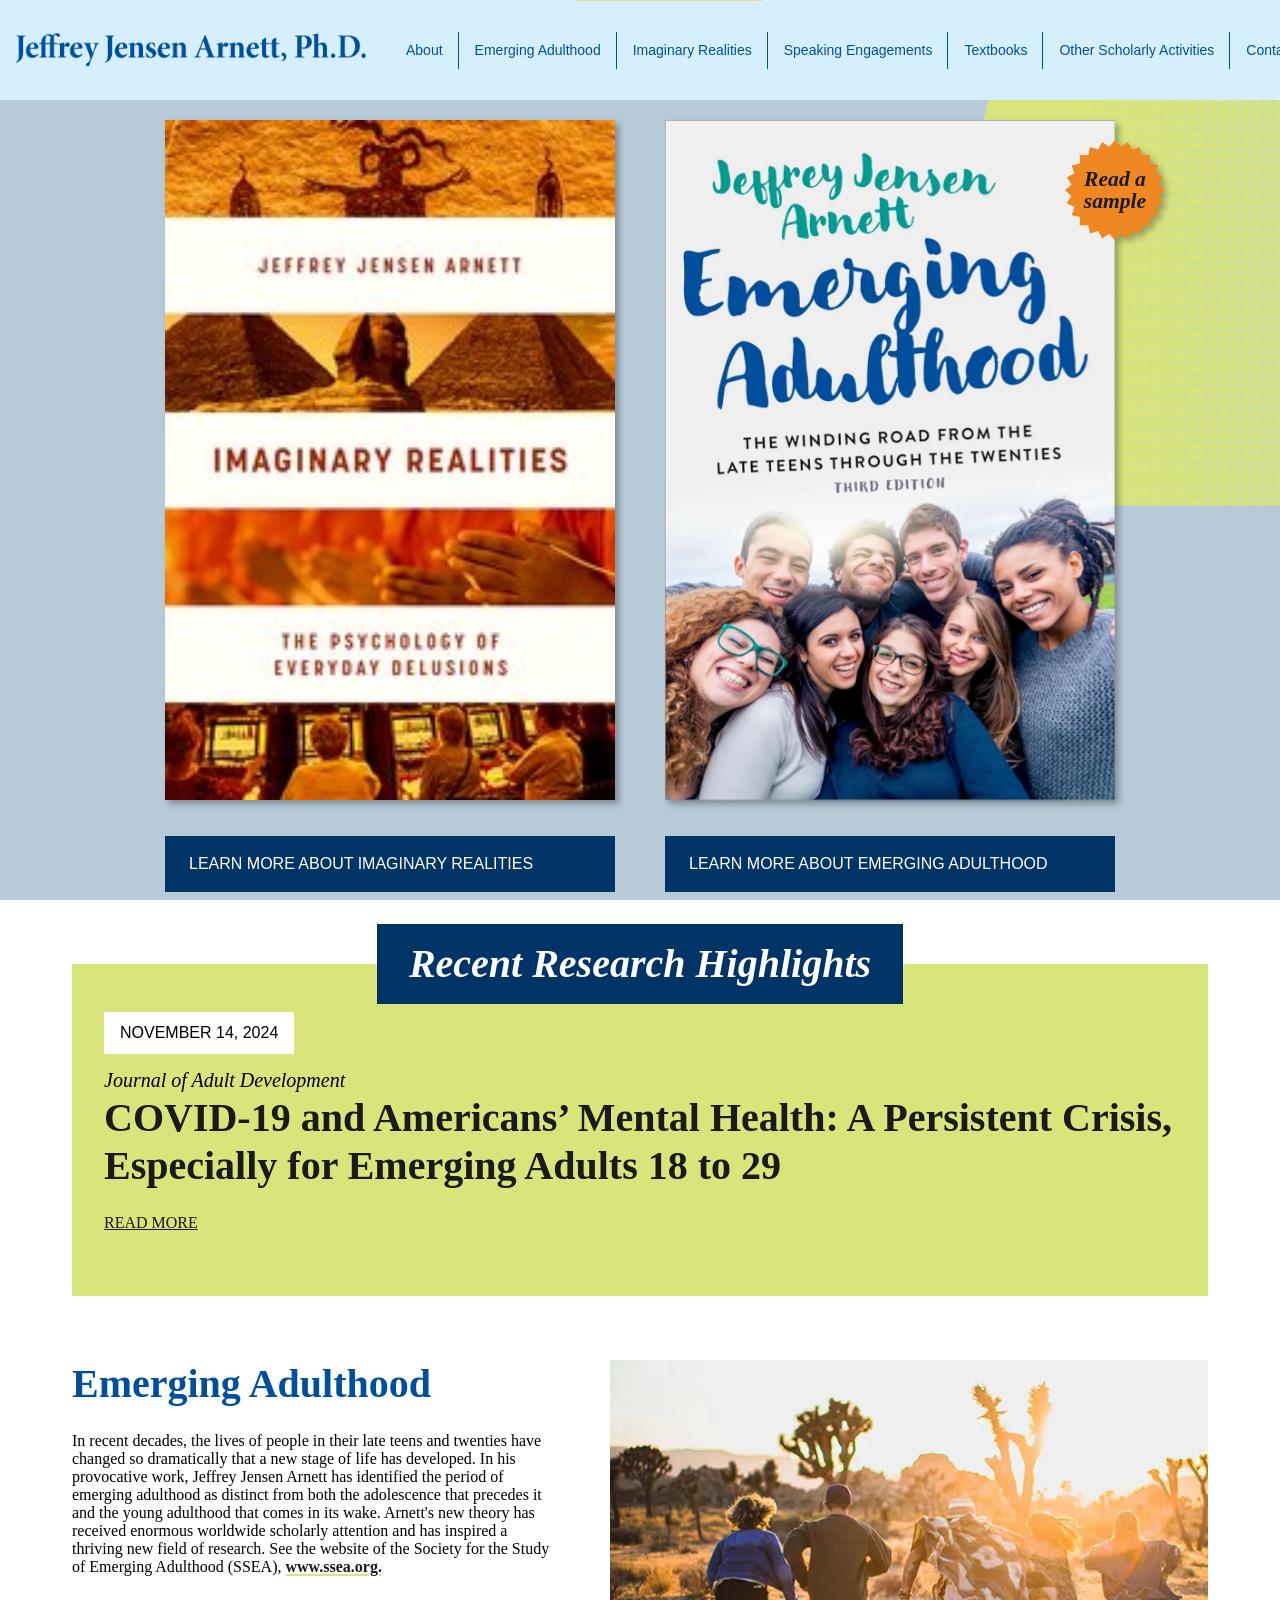
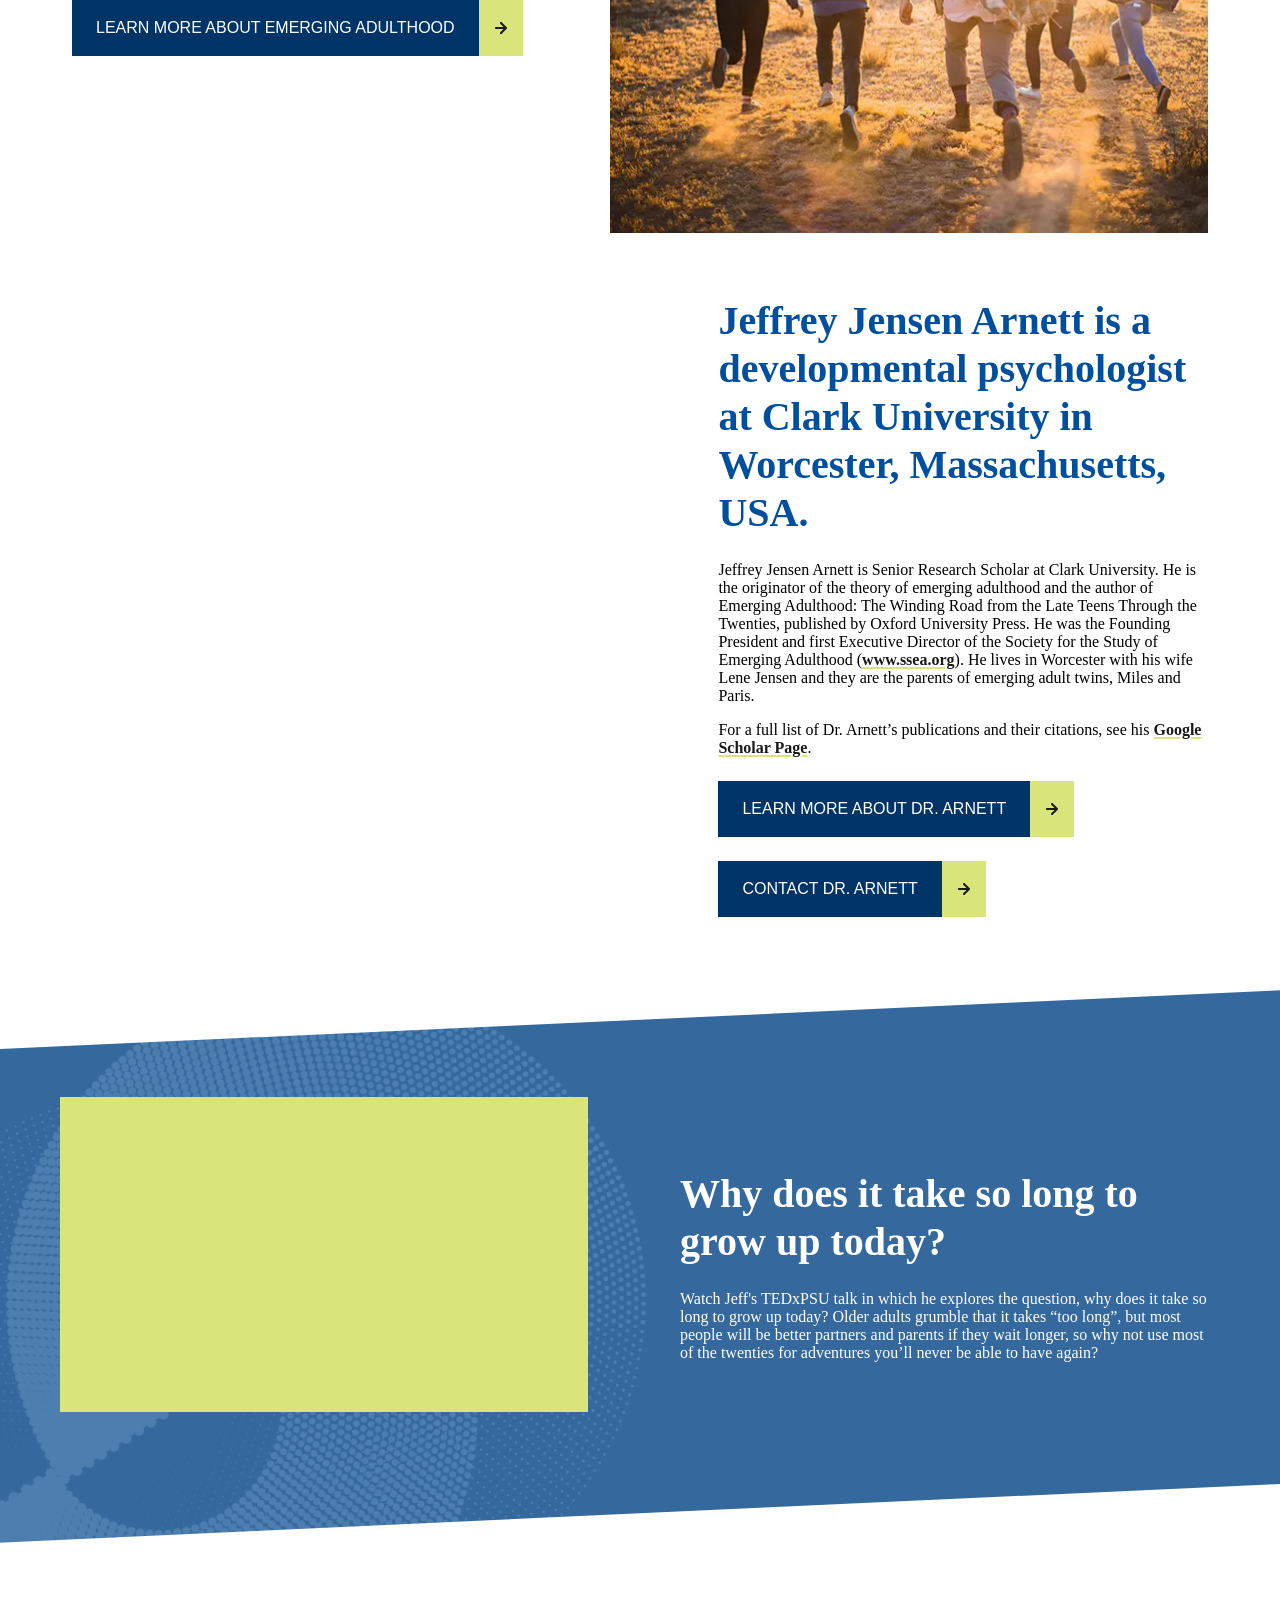
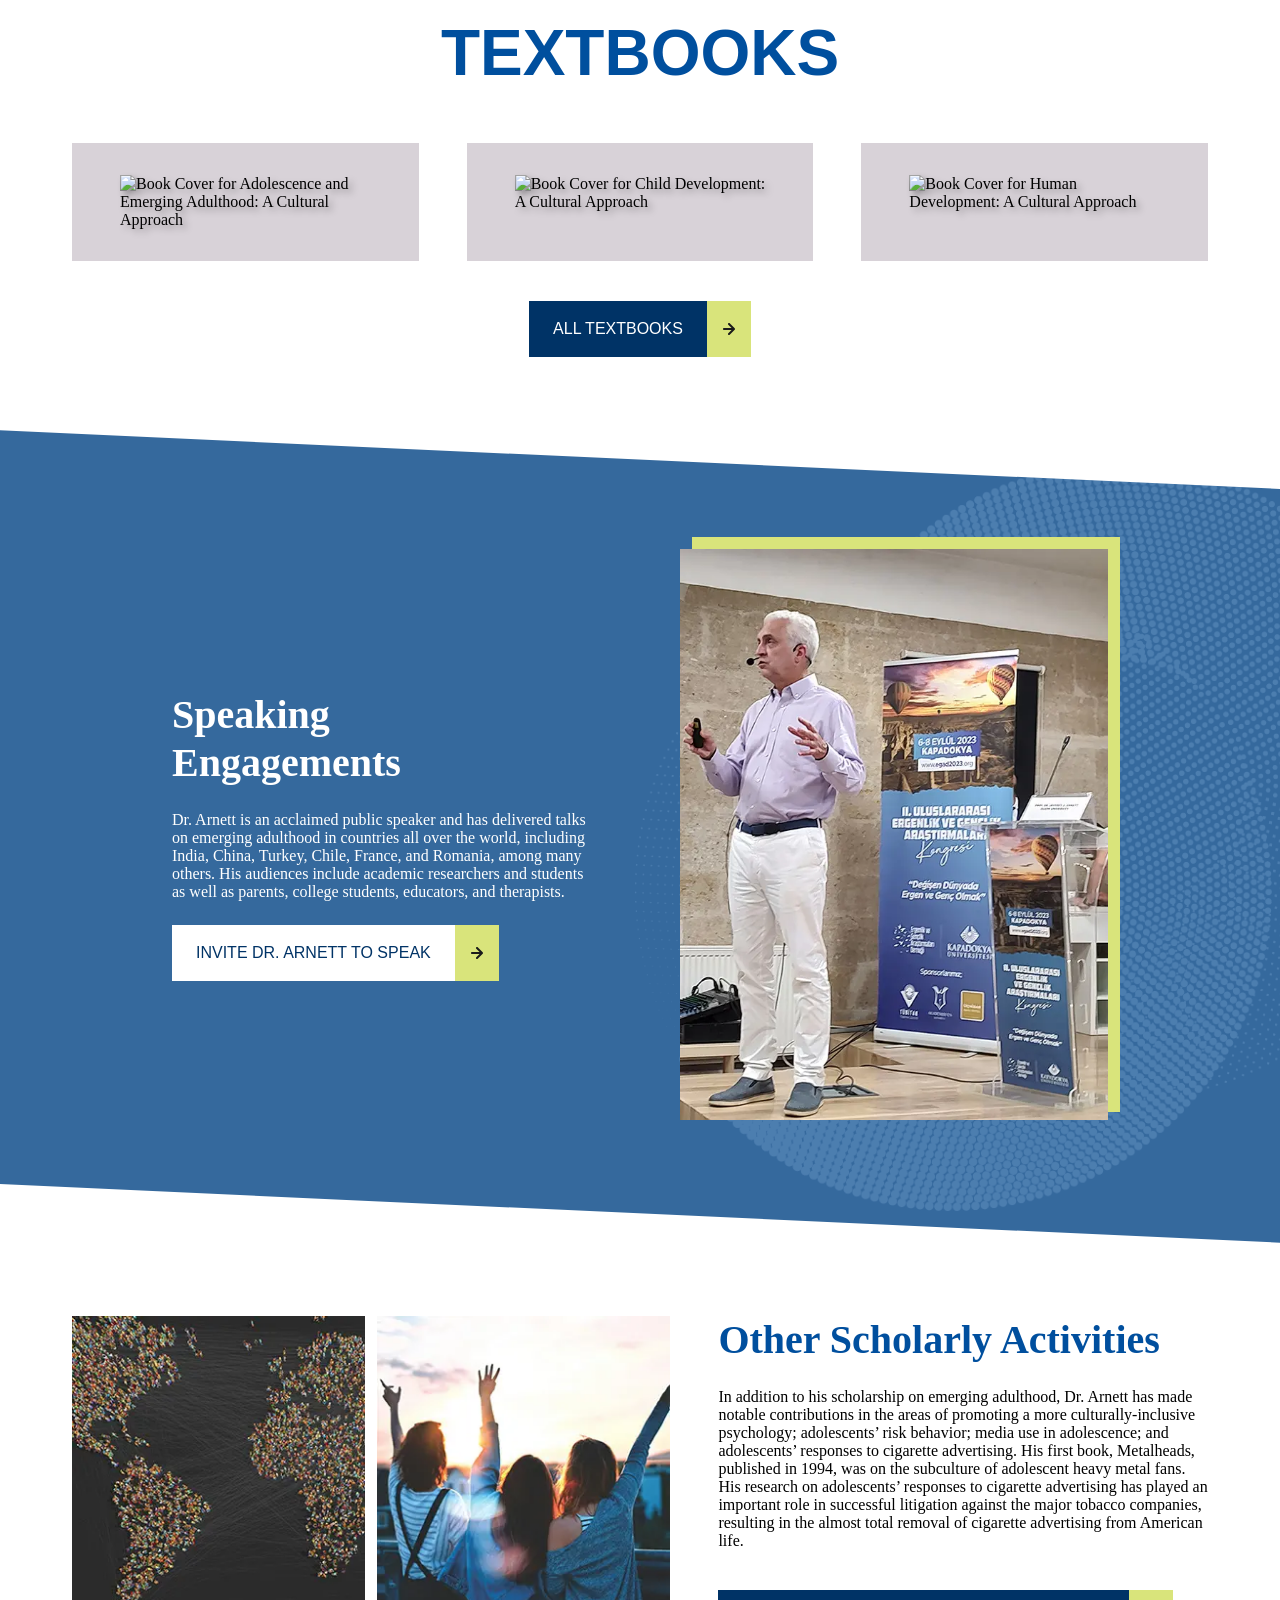
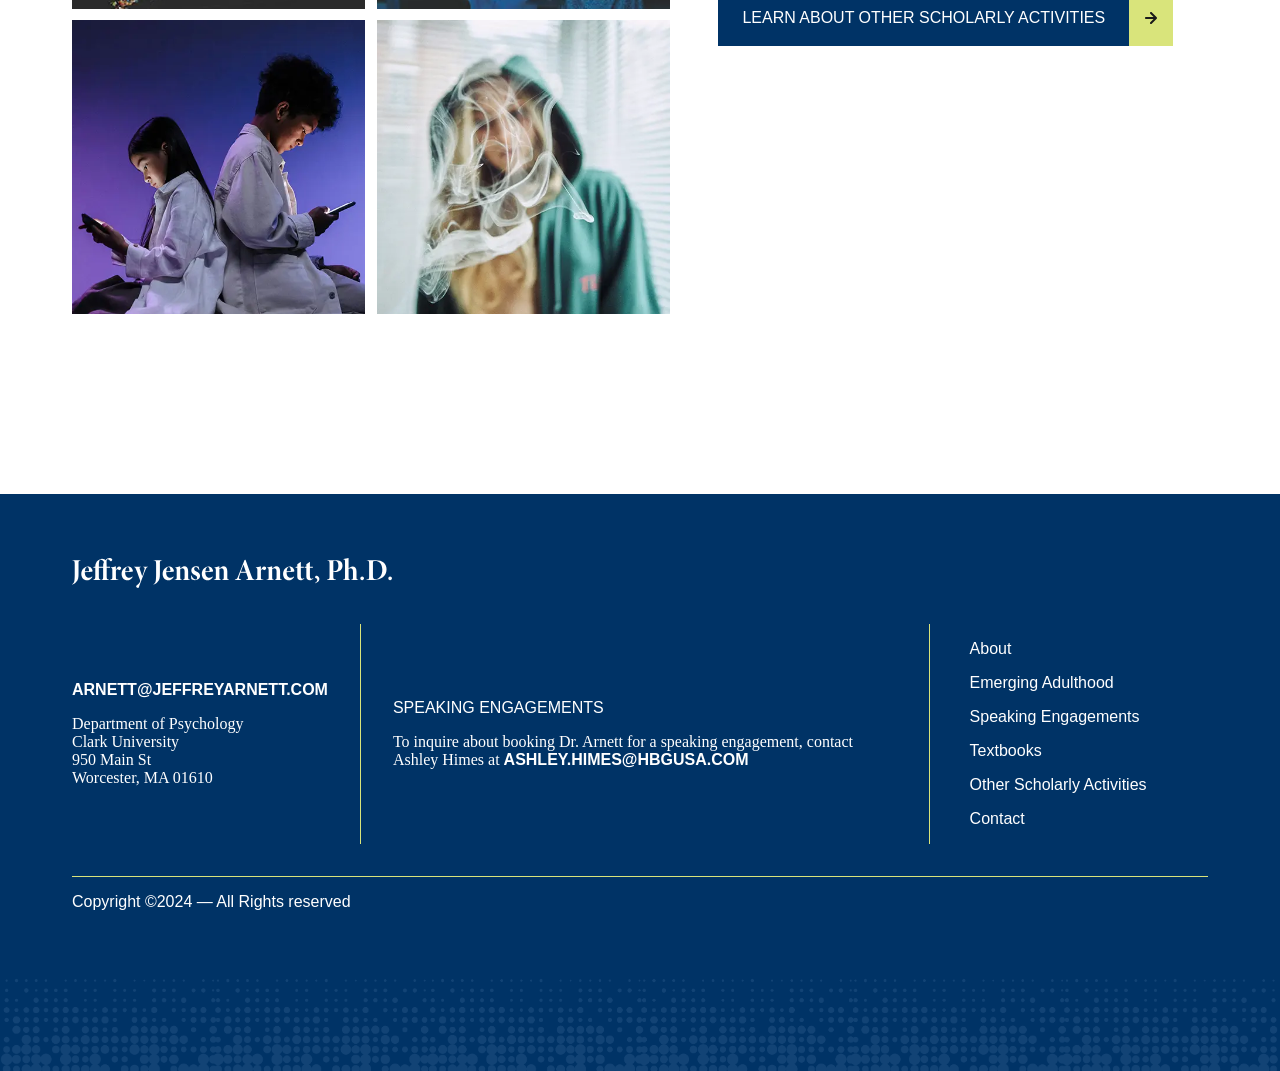
==== index.html @ 12322f09 "Update index.html" ====
<!DOCTYPE html>
<html lang="en">
    <head>
      
      <meta charset="UTF-8">
      <meta http-equiv="X-UA-Compatible" content="IE=edge">
      <meta name="viewport" content="width=device-width, initial-scale=1.0">
      <link rel="stylesheet" href="https://use.typekit.net/uxn8gxm.css">
      <link rel="stylesheet" href="/assets/css/styles.css">
      <link rel="preload" as="script" href="/assets/js/script.js">
      <link rel="apple-touch-icon" sizes="180x180" href="/assets/images/apple-touch-icon.png">
      <link rel="icon" type="image/png" sizes="32x32" href="/assets/images/favicon-32x32.png">
      <link rel="icon" type="image/png" sizes="16x16" href="/assets/images/favicon-16x16.png">
      <link rel="manifest" href="/assets/images/site.webmanifest">
      <link rel="mask-icon" href="/assets/images/safari-pinned-tab.svg" color="#5bbad5">
      <meta name="msapplication-TileColor" content="#da532c">
      <meta name="theme-color" content="#ffffff">
      <!-- HTML Meta Tags -->
      <title>Jeffrey Jensen Arnett, Ph.D.</title>
      <meta name="description" content="Jeffrey Jensen Arnett, Ph.D. is a developmental psychologist and the originator of the theory of emerging adulthood.">

      <!-- Facebook Meta Tags -->
      <meta property="og:url" content="https://www.jeffreyarnett.com">
      <meta property="og:type" content="website">
      <meta property="og:title" content="Jeffrey Jensen Arnett, Ph.D.">
      <meta property="og:description" content="Jeffrey Jensen Arnett, Ph.D. is a developmental psychologist and the originator of the theory of emerging adulthood.">
      <meta property="og:image" content="/assets/images/Home_Background_FPO.webp">

      <!-- Twitter Meta Tags -->
      <meta name="twitter:card" content="summary_large_image">
      <meta property="twitter:domain" content="jeffreyarnett.com">
      <meta property="twitter:url" content="https://www.jeffreyarnett.com">
      <meta name="twitter:title" content="Jeffrey Jensen Arnett, Ph.D.">
      <meta name="twitter:description" content="Jeffrey Jensen Arnett, Ph.D. is a developmental psychologist and the originator of the theory of emerging adulthood.">
      <meta name="twitter:image" content="/assets/images/Home_Background_FPO.webp">
    </head>
  <body>

    <!-- ============================================ -->
    <!--                 Navigation                   -->
    <!-- ============================================ -->
    
    <header id="cs-navigation">
      <div class="skip-link" >
    	Skip to <a href='#content'>content</a> or <a href='#footer'>footer</a>
      </div>
        <div class="cs-container">
            <!--Nav Logo-->
            <a href="/" class="cs-logo" aria-label="back to home">
                <img src="/assets/images/JeffArnett_TextLogo.png" alt="Jeffrey Jensen Arnett text logo" width="210" height="20" aria-hidden="true" decoding="async">
            </a>
            <!--Navigation List-->
            <nav class="cs-nav" role="navigation">
                <!--Mobile Nav Toggle-->
                <button class="cs-toggle" aria-label="mobile menu toggle">
                    <div class="cs-box" aria-hidden="true">
                        <span class="cs-line cs-line1" aria-hidden="true"></span>
                        <span class="cs-line cs-line2" aria-hidden="true"></span>
                        <span class="cs-line cs-line3" aria-hidden="true"></span>
                    </div>
                </button>
                <!-- We need a wrapper div so we can set a fixed height on the cs-ul in case the nav list gets too long from too many dropdowns being opened and needs to have an overflow scroll. This wrapper acts as the background so it can go the full height of the screen and not cut off any overflowing nav items while the cs-ul stops short of the bottom of the screen, which keeps all nav items in view no matter how mnay there are-->
                <div class="cs-ul-wrapper">
                    <ul id="cs-expanded" class="cs-ul" aria-expanded="false">
                        <li class="cs-li">
                            <a href="/about" class="cs-li-link">
                                About
                            </a>
                        </li>
                        <li class="cs-li">
                            <a href="/emerging-adulthood" class="cs-li-link">
                                Emerging Adulthood
                            </a>
                        </li>
                        <li class="cs-li">
                            <a href="/imaginary-realities" class="cs-li-link">
                                Imaginary Realities
                            </a>
                        </li>
                        <li class="cs-li">
                            <a href="/speaking-engagements" class="cs-li-link">
                                Speaking Engagements
                            </a>
                        </li>
                        <li class="cs-li">
                            <a href="/textbooks" class="cs-li-link">
                                Textbooks
                            </a>
                        </li>
                        <li class="cs-li">
                            <a href="/scholarly-activities" class="cs-li-link">
                                Other Scholarly Activities
                            </a>
                        </li>
                        <li class="cs-li">
                            <a href="/contact" class="cs-li-link">
                                Contact
                            </a>
                        </li>
                    </ul>
                </div>
            </nav>
        </div>
    </header>

    <main class="home" id="content">

      <section id="hero">
        <div class="hero-wrapper">
          <div class="hero-left">
            <div class="hero-left-wrapper">
              <h1 class="cs-title">Jeffrey<br>Jensen<br>Arnett</h1>
              <!-- <p class="cs-text">A new conception of ages 18 to 29 </p> -->
            </div>
          </div>
          <div class="hero-right">
          </div>
        </div>
        <div class="hero-right-content">
<div class="hero-right-content-wrapper">

    <div class="featured-books">

    <div class="book-feature">

        <div class="hero-book-cover">
            <img width="500"
                 height="755"
                 src="/assets/images/imaginary-realities.jpg"
                 alt="Book Cover for Imaginary Realities">
        </div>

        <div class="book-button-wrapper">
            <a href="/imaginary-realities"
               class="cs-button-dark cs-button-home">
                <p>Learn More About Imaginary Realities</p>
            </a>
        </div>

    </div>

    <div class="book-feature">

        <div class="hero-book-cover">
            <img fetchpriority="high"
                 width="500"
                 height="755"
                 src="/assets/images/emerging_adulthood.webp"
                 alt="Book Cover for Emerging Adulthood">

            <div class="read-sample">
                <div class="read-sample-inner">
                    <p class="read-sample-text">
                        <a href="/assets/ctf/6sbuwyFhLmUfThZK0IbPaD/72a1177654698a1c99aa121d93d5b2e6/EAsecondedition.pdf">
                            Read a<br>sample
                        </a>
                    </p>
                </div>
            </div>
        </div>

        <div class="book-button-wrapper">
            <a href="/emerging-adulthood"
               class="cs-button-dark cs-button-home">
                <p>Learn More About Emerging Adulthood</p>
            </a>
        </div>

    </div>

</div>


            <div class="cs-wrapper">
                <svg class="cs-icon" aria-hidden="true" width="24" height="24"
                     viewBox="0 0 24 24" fill="none"
                     xmlns="http://www.w3.org/2000/svg">
                    <path d="M17.92 11.62..." fill="#1a1a1a"/>
                </svg>
            </div>
        </a>
    </div>

</div>

        <!--Background Color-->
<div class="overlay"></div>

<picture class="hero-background">
    <img src="/assets/images/imaginary-realities-banner.jpg"
         alt="Imaginary Realities">
</picture>
        <!-- </div> -->
        <picture class="hero-background-mobile">
            <!-- <source media="(min-width: 1024px)" srcset="/assets/images/Home_Background_FPO.webp"> -->
            <source media="(min-width: 481px)" srcset="/assets/images/Home_Background_Mobile_600px_V3.webp">
            <source media="(max-width: 480px)" srcset="/assets/images/Home_Background_Mobile_600px_V3.webp">
            <img aria-hidden="true" loading="lazy" decoding="async" src="/assets/images/Home_Background_Mobile_600px_V3.webp" alt="Dr. Arnett presents his theory of Emerging Adulthood during a TEDxPSU presentation.">
        </picture>
      </section>

      <section class="latest-events">
        <div class="latest-events-wrapper">
          <div class="featured-label">
            <h2>Recent Research Highlights</h2>
          </div>
          <div class="latest-events-inner">
            <div class="indiv-event">
              <div class="latest-labels">
                <p>
                  <span class="date">November 14, 2024</span>
                </p>
              </div>
              <div class="article-listing">
                <p class="article-source">Journal of Adult Development</p>
                <h3 class="article-title"><a href="/">COVID‐19 and Americans’ Mental Health: A Persistent Crisis, Especially for Emerging Adults 18 to 29</a></h3>
                <a class="article-url" href="https://assets.ctfassets.net/71uqn4vayf1f/3UloMPivVWbpMiCrnPudHw/6e94999945a0df65f519824e2b3e71db/COVID-19_and_American-s_Mental_Health.Arnett___Mitra.JAD.2024.pdf" tabindex="-1"><p>Read More</p></a>
              </div>
            </div>
          </div>
        </div>
      </section>

      <section class="side-by-side">
        <div class="sidexside-div-r home-adulthood">
          <div class="text text-left">
            <h2 class="animated-horizontal-line">Emerging Adulthood</h2>
            <div class="richText">
              <p>In recent decades, the lives of people in their late teens and twenties have changed so dramatically that a new stage of life has developed. In his provocative work, Jeffrey Jensen Arnett has identified the period of emerging adulthood as distinct from both the adolescence that precedes it and the young adulthood that comes in its wake. Arnett&#39;s new theory has received enormous worldwide scholarly attention and has inspired a thriving new field of research. See the website of the Society for the Study of Emerging Adulthood (SSEA), <a href="https://www.ssea.org/">www.ssea.org.</a> </p>
            </div>
            <a href="/emerging-adulthood" class="cs-button-dark" aria-label="learn more about emerging adulthood">
                <p>Learn More About Emerging Adulthood</p>
                <!--SVG Arrow-->
                <div class="cs-wrapper">
                    <svg class="cs-icon" aria-hidden="true" width="24" height="24" viewBox="0 0 24 24" fill="none" xmlns="http://www.w3.org/2000/svg">
                        <path d="M17.92 11.62C17.8724 11.4973 17.801 11.3851 17.71 11.29L12.71 6.29C12.6168 6.19676 12.5061 6.1228 12.3842 6.07234C12.2624 6.02188 12.1319 5.99591 12 5.99591C11.7337 5.99591 11.4783 6.1017 11.29 6.29C11.1968 6.38324 11.1228 6.49393 11.0723 6.61575C11.0219 6.73758 10.9959 6.86814 10.9959 7C10.9959 7.2663 11.1017 7.5217 11.29 7.71L14.59 11H7C6.73478 11 6.48043 11.1054 6.29289 11.2929C6.10536 11.4804 6 11.7348 6 12C6 12.2652 6.10536 12.5196 6.29289 12.7071C6.48043 12.8946 6.73478 13 7 13H14.59L11.29 16.29C11.1963 16.383 11.1219 16.4936 11.0711 16.6154C11.0203 16.7373 10.9942 16.868 10.9942 17C10.9942 17.132 11.0203 17.2627 11.0711 17.3846C11.1219 17.5064 11.1963 17.617 11.29 17.71C11.383 17.8037 11.4936 17.8781 11.6154 17.9289C11.7373 17.9797 11.868 18.0058 12 18.0058C12.132 18.0058 12.2627 17.9797 12.3846 17.9289C12.5064 17.8781 12.617 17.8037 12.71 17.71L17.71 12.71C17.801 12.6149 17.8724 12.5028 17.92 12.38C18.02 12.1365 18.02 11.8635 17.92 11.62Z" fill="#1a1a1a"/>
                    </svg>
                </div>
            </a>
          </div>
          <div class="image image-right">
            <picture class="cs-picture">
                <source media="(max-width: 600px)" srcset="/assets/images/home_emerging_adulthood.webp">
                <source media="(min-width: 601px)" srcset="/assets/images/home_emerging_adulthood.webp">
                <img aria-hidden="true" loading="lazy" decoding="async" src="/assets/images/home_emerging_adulthood.webp" alt="Group of young adults running towards horizon on a sunny day" width="600" height="474">
            </picture>
          </div>
        </div>

        <div class="sidexside-div-l home-about">
          <div class="image image-left">
            <picture class="cs-picture">
                <source media="(max-width: 600px)" srcset="/assets/images/home_jeff.webp?w=400">
                <source media="(min-width: 601px)" srcset="/assets/images/home_jeff.webp?w=600">
                <img aria-hidden="true" loading="lazy" decoding="async" src="/assets/images/home_jeff.webp" alt="Headshot of Jeffrey Jensen Arnett" width="600" height="474">
            </picture>
          </div>
          <div class="text text-right">
            <h2 class="animated-horizontal-line">Jeffrey Jensen Arnett is a developmental psychologist at Clark University in Worcester, Massachusetts, USA.</h2>
            <div class="richText">
              <p>Jeffrey Jensen Arnett is Senior Research Scholar at Clark University. He is the originator of the theory of emerging adulthood and the author of Emerging Adulthood: The Winding Road from the Late Teens Through the Twenties, published by Oxford University Press. He was the Founding President and first Executive Director of the Society for the Study of Emerging Adulthood (<a href="https://www.ssea.org/">www.ssea.org</a>). He lives in Worcester with his wife Lene Jensen and they are the parents of emerging adult twins, Miles and Paris.</p><p>For a full list of Dr. Arnett’s publications and their citations, see his <a href="https://scholar.google.com/citations?user=8bvGDaYAAAAJ&hl=en&oi=ao">Google Scholar Page</a>.</p>
            </div>
            <a href="/about" class="cs-button-dark" aria-label="Learn More About Dr. Arnett">
                <p>Learn More About Dr. Arnett</p>
                <!--SVG Arrow-->
                <div class="cs-wrapper">
                    <svg class="cs-icon" aria-hidden="true" width="24" height="24" viewBox="0 0 24 24" fill="none" xmlns="http://www.w3.org/2000/svg">
                        <path d="M17.92 11.62C17.8724 11.4973 17.801 11.3851 17.71 11.29L12.71 6.29C12.6168 6.19676 12.5061 6.1228 12.3842 6.07234C12.2624 6.02188 12.1319 5.99591 12 5.99591C11.7337 5.99591 11.4783 6.1017 11.29 6.29C11.1968 6.38324 11.1228 6.49393 11.0723 6.61575C11.0219 6.73758 10.9959 6.86814 10.9959 7C10.9959 7.2663 11.1017 7.5217 11.29 7.71L14.59 11H7C6.73478 11 6.48043 11.1054 6.29289 11.2929C6.10536 11.4804 6 11.7348 6 12C6 12.2652 6.10536 12.5196 6.29289 12.7071C6.48043 12.8946 6.73478 13 7 13H14.59L11.29 16.29C11.1963 16.383 11.1219 16.4936 11.0711 16.6154C11.0203 16.7373 10.9942 16.868 10.9942 17C10.9942 17.132 11.0203 17.2627 11.0711 17.3846C11.1219 17.5064 11.1963 17.617 11.29 17.71C11.383 17.8037 11.4936 17.8781 11.6154 17.9289C11.7373 17.9797 11.868 18.0058 12 18.0058C12.132 18.0058 12.2627 17.9797 12.3846 17.9289C12.5064 17.8781 12.617 17.8037 12.71 17.71L17.71 12.71C17.801 12.6149 17.8724 12.5028 17.92 12.38C18.02 12.1365 18.02 11.8635 17.92 11.62Z" fill="#1a1a1a"/>
                    </svg>
                </div>
            </a>
            <a href="/contact" class="cs-button-dark" aria-label="Contact Dr. Arnett">
                <p>Contact Dr. Arnett</p>
                <!--SVG Arrow-->
                <div class="cs-wrapper">
                    <svg class="cs-icon" aria-hidden="true" width="24" height="24" viewBox="0 0 24 24" fill="none" xmlns="http://www.w3.org/2000/svg">
                        <path d="M17.92 11.62C17.8724 11.4973 17.801 11.3851 17.71 11.29L12.71 6.29C12.6168 6.19676 12.5061 6.1228 12.3842 6.07234C12.2624 6.02188 12.1319 5.99591 12 5.99591C11.7337 5.99591 11.4783 6.1017 11.29 6.29C11.1968 6.38324 11.1228 6.49393 11.0723 6.61575C11.0219 6.73758 10.9959 6.86814 10.9959 7C10.9959 7.2663 11.1017 7.5217 11.29 7.71L14.59 11H7C6.73478 11 6.48043 11.1054 6.29289 11.2929C6.10536 11.4804 6 11.7348 6 12C6 12.2652 6.10536 12.5196 6.29289 12.7071C6.48043 12.8946 6.73478 13 7 13H14.59L11.29 16.29C11.1963 16.383 11.1219 16.4936 11.0711 16.6154C11.0203 16.7373 10.9942 16.868 10.9942 17C10.9942 17.132 11.0203 17.2627 11.0711 17.3846C11.1219 17.5064 11.1963 17.617 11.29 17.71C11.383 17.8037 11.4936 17.8781 11.6154 17.9289C11.7373 17.9797 11.868 18.0058 12 18.0058C12.132 18.0058 12.2627 17.9797 12.3846 17.9289C12.5064 17.8781 12.617 17.8037 12.71 17.71L17.71 12.71C17.801 12.6149 17.8724 12.5028 17.92 12.38C18.02 12.1365 18.02 11.8635 17.92 11.62Z" fill="#1a1a1a"/>
                    </svg>
                </div>
            </a>
          </div>
        </div>
      </section>

      <section class="angled-div">
        <div class="angled-div-top-divider">
            <svg data-name="Layer 1" xmlns="http://www.w3.org/2000/svg" viewBox="0 0 1200 120" preserveAspectRatio="none" aria-hidden="true" >
                <path d="M1200 120L0 16.48 0 0 1200 0 1200 120z" class="shape-fill"></path>
            </svg>
        </div>
          <div class="home-video-embed-div">
            <div class="video-embed">
              
<div id="fv8KpQY0m6o-preview" class="video-embed-with-preview preview">
<a class="video-embed-preview" href="https://www.youtube.com/watch?v=fv8KpQY0m6o">
    <img style="width:560px; height:315px" width="560" height="315" src="https://i.ytimg.com/vi/fv8KpQY0m6o/mqdefault.jpg" alt="Why does it take so long to grow up today?">
</a>
<script>
if (!window.videoEmbeds) {
    window.videoEmbeds = {};
}
window.videoEmbeds['fv8KpQY0m6o-preview'] = { title: `Why does it take so long to grow up today?`, html: `<iframe width="560" height="315" src="https://www.youtube.com/embed/fv8KpQY0m6o?si=3Cwup5d9KiohVhYM" title="YouTube video player" frameborder="0" allow="accelerometer; autoplay; clipboard-write; encrypted-media; gyroscope; picture-in-picture; web-share" referrerpolicy="strict-origin-when-cross-origin" allowfullscreen></iframe>` };
</script>
</div>

              <!-- 
<div id="fv8KpQY0m6o-preview" class="video-embed-with-preview preview">
<a class="video-embed-preview" href="https://www.youtube.com/watch?v=fv8KpQY0m6o">
    <img style="width:560px; height:315px; position:relative; z-index:99" width="560" height="315" src="https://i.ytimg.com/vi/fv8KpQY0m6o/mqdefault.jpg" alt="Why does it take so long to grow up today?">
</a>
<script>
if (!window.videoEmbeds) {
    window.videoEmbeds = {};
}
window.videoEmbeds['fv8KpQY0m6o-preview'] = { title: `Why does it take so long to grow up today?`, html: `<iframe width="560" height="315" src="https://www.youtube.com/embed/fv8KpQY0m6o?si=1PwAS76THQvS4z6G" title="YouTube video player" loading="lazy" frameborder="0" allow="accelerometer; autoplay; clipboard-write; encrypted-media; gyroscope; picture-in-picture; web-share" referrerpolicy="strict-origin-when-cross-origin" allowfullscreen></iframe>` };
</script>
</div>
 -->
              <div class="bckgd-offset">
              </div>
            </div>
            <div class="text text-right">
              <h2 class="animated-vertical-line">Why does it take so long to grow up today?</h2>
              <div class="richText">
                <p>Watch Jeff&#39;s TEDxPSU talk in which he explores the question, why does it take so long to grow up today? Older adults grumble that it takes “too long”, but most people will be better partners and parents if they wait longer, so why not use most of the twenties for adventures you’ll never be able to have again?</p>
              </div>
            </div>
          </div>
        <div class="angled-div-bottom-divider">
            <svg data-name="Layer 1" xmlns="http://www.w3.org/2000/svg" viewBox="0 0 1200 120" preserveAspectRatio="none" aria-hidden="true" >
                <path d="M1200 120L0 16.48 0 0 1200 0 1200 120z" class="shape-fill"></path>
            </svg>
        </div>
      </section>

      <section class="home-textbooks">
        <h2>Textbooks</h2>
        <div class="home-textbooks-inner">

            <div class="textbook-block">
              <div class="textbook-cvr">
                <img width="250" height="320" src="//images.ctfassets.net/71uqn4vayf1f/3ZzcOeI5lJ9CcPSaRrTOBw/38e341e76e36eba741fdce030f310006/textbook_Adolesc_Emerging_cvr.jpg?fm=webp&w=250" alt="Book Cover for Adolescence and Emerging Adulthood: A Cultural Approach">
              </div>
            </div>
            <div class="textbook-block">
              <div class="textbook-cvr">
                <img width="250" height="320" src="//images.ctfassets.net/71uqn4vayf1f/2qZMvtl3fz4of4uzGQKl3r/51b0fe063d67dc3647d4b8b99db6fb7a/textbook_child_dev_cvr.jpg?fm=webp&w=250" alt="Book Cover for Child Development: A Cultural Approach">
              </div>
            </div>
            <div class="textbook-block">
              <div class="textbook-cvr">
                <img width="250" height="320" src="//images.ctfassets.net/71uqn4vayf1f/7G4KpUop4G6q4ONUb3Y991/7cca4413d6182941e56ef0e651f8380b/textbook_human_development_cvr.jpg?fm=webp&w=250" alt="Book Cover for Human Development: A Cultural Approach">
              </div>
            </div>

        </div>
        <div class="textbooks-btn-ctr">
          <a href="/textbooks" class="cs-button-dark" aria-label="all textbooks">
              <p>All Textbooks</p>
              <!--SVG Arrow-->
              <div class="cs-wrapper">
                  <svg class="cs-icon" aria-hidden="true" width="24" height="24" viewBox="0 0 24 24" fill="none" xmlns="http://www.w3.org/2000/svg">
                      <path d="M17.92 11.62C17.8724 11.4973 17.801 11.3851 17.71 11.29L12.71 6.29C12.6168 6.19676 12.5061 6.1228 12.3842 6.07234C12.2624 6.02188 12.1319 5.99591 12 5.99591C11.7337 5.99591 11.4783 6.1017 11.29 6.29C11.1968 6.38324 11.1228 6.49393 11.0723 6.61575C11.0219 6.73758 10.9959 6.86814 10.9959 7C10.9959 7.2663 11.1017 7.5217 11.29 7.71L14.59 11H7C6.73478 11 6.48043 11.1054 6.29289 11.2929C6.10536 11.4804 6 11.7348 6 12C6 12.2652 6.10536 12.5196 6.29289 12.7071C6.48043 12.8946 6.73478 13 7 13H14.59L11.29 16.29C11.1963 16.383 11.1219 16.4936 11.0711 16.6154C11.0203 16.7373 10.9942 16.868 10.9942 17C10.9942 17.132 11.0203 17.2627 11.0711 17.3846C11.1219 17.5064 11.1963 17.617 11.29 17.71C11.383 17.8037 11.4936 17.8781 11.6154 17.9289C11.7373 17.9797 11.868 18.0058 12 18.0058C12.132 18.0058 12.2627 17.9797 12.3846 17.9289C12.5064 17.8781 12.617 17.8037 12.71 17.71L17.71 12.71C17.801 12.6149 17.8724 12.5028 17.92 12.38C18.02 12.1365 18.02 11.8635 17.92 11.62Z" fill="#1a1a1a"/>
                  </svg>
              </div>
          </a>
        </div>
      </section>

      <section class="angled-div-reversed">
        <div class="angled-div-top-divider-reversed">
            <svg data-name="Layer 1" xmlns="http://www.w3.org/2000/svg" viewBox="0 0 1200 120" preserveAspectRatio="none" aria-hidden="true">
                <path d="M1200 120L0 16.48 0 0 1200 0 1200 120z" class="shape-fill"></path>
            </svg>
        </div>
        <div class="home-video-embed-div angled-div-with-img">
          <div class="text text-left">
            <h2 class="animated-vertical-line">Speaking<br>Engagements</h2>
            <div class="richText">
              <p>Dr. Arnett is an acclaimed public speaker and has delivered talks on emerging adulthood in countries all over the world, including India, China, Turkey, Chile, France, and Romania, among many others. His audiences include academic researchers and students as well as parents, college students, educators, and therapists.</p>
            </div>
            <a href="/speaking-engagements" class="cs-button-light" aria-label="Invite Dr. Arnett to speak">
                <p class="cs-button-light-p">Invite Dr. Arnett to speak</p>
                <!--SVG Arrow-->
                <div class="cs-wrapper">
                    <svg class="cs-icon" aria-hidden="true" width="24" height="24" viewBox="0 0 24 24" fill="none" xmlns="http://www.w3.org/2000/svg">
                        <path d="M17.92 11.62C17.8724 11.4973 17.801 11.3851 17.71 11.29L12.71 6.29C12.6168 6.19676 12.5061 6.1228 12.3842 6.07234C12.2624 6.02188 12.1319 5.99591 12 5.99591C11.7337 5.99591 11.4783 6.1017 11.29 6.29C11.1968 6.38324 11.1228 6.49393 11.0723 6.61575C11.0219 6.73758 10.9959 6.86814 10.9959 7C10.9959 7.2663 11.1017 7.5217 11.29 7.71L14.59 11H7C6.73478 11 6.48043 11.1054 6.29289 11.2929C6.10536 11.4804 6 11.7348 6 12C6 12.2652 6.10536 12.5196 6.29289 12.7071C6.48043 12.8946 6.73478 13 7 13H14.59L11.29 16.29C11.1963 16.383 11.1219 16.4936 11.0711 16.6154C11.0203 16.7373 10.9942 16.868 10.9942 17C10.9942 17.132 11.0203 17.2627 11.0711 17.3846C11.1219 17.5064 11.1963 17.617 11.29 17.71C11.383 17.8037 11.4936 17.8781 11.6154 17.9289C11.7373 17.9797 11.868 18.0058 12 18.0058C12.132 18.0058 12.2627 17.9797 12.3846 17.9289C12.5064 17.8781 12.617 17.8037 12.71 17.71L17.71 12.71C17.801 12.6149 17.8724 12.5028 17.92 12.38C18.02 12.1365 18.02 11.8635 17.92 11.62Z" fill="#1a1a1a"/>
                    </svg>
                </div>
            </a>
          </div>
          <div class="img-div">
            <div class="img-div-wrapper">
              <img width="600" height="800" src="/assets/images/Arnett_Speaking_inTurkey.webp?w=600" alt="Dr. Arnett speaks during a presentation in Turkey">
              <div class="bckgd-offset">
              </div>
            </div>
          </div>
        </div>
        <div class="angled-div-bottom-divider-reversed">
            <svg data-name="Layer 1" xmlns="http://www.w3.org/2000/svg" viewBox="0 0 1200 120" preserveAspectRatio="none" aria-hidden="true">
                <path d="M1200 120L0 16.48 0 0 1200 0 1200 120z" class="shape-fill"></path>
            </svg>
        </div>
      </section>

      <section class="home-other-activities">
        <div class="sidexside-div-l home-about">
          <div class="image image-left">
            <div class="grid">
              <div class="square fullImg"><img width="300" height="300" src="/assets/images/OtherActivities_Square_1.webp?w=300" alt="map of the world with icons of people filling in the countries"></div>
              <div class="square fullImg"><img width="300" height="300" src="/assets/images/OtherActivities_Square_2.webp?w=300" alt="three young adult females with their hands raised looking out at horizon"></div>
              <div class="square fullImg"><img width="300" height="300" src="/assets/images/OtherActivities_Square_3.webp?w=300" alt="two children sitting back to back staring at thier phones"></div>
              <div class="square fullImg"><img width="300" height="300" src="/assets/images/OtherActivities_Square_4.webp?w=300" alt="young woman whose face is obscured by smoke"></div>
            </div>

          </div>
          <div class="text text-right">
            <h2 class="animated-horizontal-line">Other Scholarly Activities</h2>
            <div class="richText">
              <p>In addition to his scholarship on emerging adulthood, Dr. Arnett has made notable contributions in the areas of promoting a more culturally-inclusive psychology; adolescents’ risk behavior; media use in adolescence; and adolescents’ responses to cigarette advertising. His first book, Metalheads, published in 1994, was on the subculture of adolescent heavy metal fans. His research on adolescents’ responses to cigarette advertising has played an important role in successful litigation against the major tobacco companies, resulting in the almost total removal of cigarette advertising from American life.</p><p></p>
            </div>
            <a href="/scholarly-activities" class="cs-button-dark" aria-label="Learn about other scholarly activities">
                <p>Learn about other scholarly activities</p>
                <!--SVG Arrow-->
                <div class="cs-wrapper">
                    <svg class="cs-icon" aria-hidden="true" width="24" height="24" viewBox="0 0 24 24" fill="none" xmlns="http://www.w3.org/2000/svg">
                        <path d="M17.92 11.62C17.8724 11.4973 17.801 11.3851 17.71 11.29L12.71 6.29C12.6168 6.19676 12.5061 6.1228 12.3842 6.07234C12.2624 6.02188 12.1319 5.99591 12 5.99591C11.7337 5.99591 11.4783 6.1017 11.29 6.29C11.1968 6.38324 11.1228 6.49393 11.0723 6.61575C11.0219 6.73758 10.9959 6.86814 10.9959 7C10.9959 7.2663 11.1017 7.5217 11.29 7.71L14.59 11H7C6.73478 11 6.48043 11.1054 6.29289 11.2929C6.10536 11.4804 6 11.7348 6 12C6 12.2652 6.10536 12.5196 6.29289 12.7071C6.48043 12.8946 6.73478 13 7 13H14.59L11.29 16.29C11.1963 16.383 11.1219 16.4936 11.0711 16.6154C11.0203 16.7373 10.9942 16.868 10.9942 17C10.9942 17.132 11.0203 17.2627 11.0711 17.3846C11.1219 17.5064 11.1963 17.617 11.29 17.71C11.383 17.8037 11.4936 17.8781 11.6154 17.9289C11.7373 17.9797 11.868 18.0058 12 18.0058C12.132 18.0058 12.2627 17.9797 12.3846 17.9289C12.5064 17.8781 12.617 17.8037 12.71 17.71L17.71 12.71C17.801 12.6149 17.8724 12.5028 17.92 12.38C18.02 12.1365 18.02 11.8635 17.92 11.62Z" fill="#1a1a1a"/>
                    </svg>
                </div>
            </a>
          </div>
        </div>
      </section>


    </main>

    <footer id="footer">
      <div class="background-wrapper">
        <div class="inner">
          <a href="/" class="cs-logo" aria-label="back to home">
              <img src="/assets/images/JeffArnett_TextLogo_white.svg" alt="Jeffrey Jensen Arnett text logo" width="210" height="20" aria-hidden="true" decoding="async">
          </a>
          <div class="three-column">
            <div class="contact-section">
              <div class="contact-wrap">
                <div class="contact-inner">
                  <p class="email"><a class="email-link" href="mailto:arnett@jeffreyarnett.com">arnett@jeffreyarnett.com</a></p>
                  <div class="address">
                    <address>
                      <p>Department of Psychology</p>
                      <p style="margin-top:0;">Clark University</p>
                      950 Main St<br>
                      Worcester, MA 01610
                    </address>
                  </div>
                </div>
              </div>
            </div>
            <div class="speaker-section">
              <div class="speaker-section-wrap">
                <div class="speaker-section-inner">
                  <p class="footer-header">Speaking Engagements</p>
                  <div class="speaker-section-text">
                    <p>To inquire about booking Dr. Arnett for a speaking engagement, contact Ashley Himes at <a class="email-link" href="mailto:ashley.himes@hbgusa.com">ashley.himes@hbgusa.com</a></p>
                  </div>
                </div>
              </div>
            </div>
            <div class="nav-section">
              <div class="nav-section-wrap">
                <div class="nav-section-inner">
                  <ul>
                    <li><a href="/about">About</a></li>
                    <li><a href="/emerging-adulthood">Emerging Adulthood</a></li>
                    <li><a href="/speaking-engagements">Speaking Engagements</a></li>
                    <li><a href="/textbooks">Textbooks</a></li>
                    <li><a href="/scholarly-activities">Other Scholarly Activities</a></li>
                    <li><a href="/contact">Contact</a></li>
                  </ul>
                </div>
              </div>
            </div>
          </div>
    
          <div class="copyright">
            <p>Copyright &copy;2024 — All Rights reserved</p>
          </div>
    
        </div>
      </div>
    </footer>
    
    
    <script src="/assets/js/script.js"></script>
  </body>
</html>
---- assets/css/styles.css ----
:root {
    /* Add these styles to your global stylesheet, which is used across all site pages. You only need to do this once. All elements in the library derive their variables and base styles from this central sheet, simplifying site-wide edits. For instance, if you want to modify how your h2's appear across the site, you just update it once in the global styles, and the changes apply everywhere. */
    --primary: #ffba43;
    --primaryLight: #ffba43;
    --secondary: #ffba43;
    --secondaryLight: #ffba43;
    --headerColor: #1a1a1a;
    --bodyTextColor: #1a1a1a;
    --bodyTextColorWhite: #fafbfc;
    /* 13px - 16px */
    --topperFontSize: clamp(0.8125rem, 1.6vw, 1rem);
    /* 31px - 49px */
    --headerFontSize: clamp(1.9375rem, 3.9vw, 3.0625rem);
    --bodyFontSize: 1rem;
    /* 60px - 100px top and bottom */
    --sectionPadding: clamp(3.75rem, 7.82vw, 6.25rem) 1rem;
}

body {
    margin: 0;
    padding: 0;
    font-family: minion-pro, serif;
}

*, *:before, *:after {
    /* prevents padding from affecting height and width */
    box-sizing: border-box;
}
.cs-topper {
    font-size: var(--topperFontSize);
    line-height: 1.2em;
    text-transform: uppercase;
    text-align: inherit;
    letter-spacing: .1em;
    font-weight: 700;
    color: var(--primary);
    margin-bottom: 0.25rem;
    display: block;
}

.cs-title {
    /* font-size: var(--headerFontSize); */
    font-size: clamp(8rem, 10vw, 10rem);
    font-weight: 900;
    line-height: .9em;
    text-align: inherit;
    /* max-width: 43.75rem; */
    margin: 0;
    /* color: var(--headerColor); */
    color: #fff;
    position: relative;
    z-index: -3;
}

.cs-text {
    /* font-size: var(--bodyFontSize); */
    font-size: clamp(1.5rem, 3vw, 2.75rem);
    line-height: 1em;
    text-align: inherit;
    width: 100%;
    max-width: 40.625rem;
    margin: 0;
    color: var(--bodyTextColor);
    border-top: 4px solid #d9e47b;
    padding-top: 1.5rem;
}

.blue-h2-header {
  color: #004f9e;
  font-size: clamp(1.875rem, 3.9vw, 2.5rem);
  line-height: clamp(2.25rem, 3.9vw, 3rem);
  margin-bottom: 1.5rem;
  margin-top: 0;
}

p a {
  text-decoration-color: #d9e47b;
  text-decoration-thickness: .125em;
  text-underline-offset: 1.5px;
  color: var(--bodyTextColor);
  font-weight: 700;
}

p a:hover, p a:focus, .speaking .email-link:hover, .speaking .email-link:focus, .contact .email-link:hover, .contact .email-link:focus, .article-url:hover, .article-url:focus {
  color: #004f9e;
  text-decoration-color: #ef8722;
  transition: all 0.3s ease;
  text-decoration-line: underline;
}

*:focus-visible {
  outline: 2px solid #f15a24;
}

.skip-link {
  background: #f2d676;
  /* color: #1c3144; */
  font-weight: 700;
  left: 45%;
  padding: 10px;
  position: absolute;
  transform: translateY(-140%);
}

.skip-link:focus {
  transform: translateY(0%);
  z-index: 200;
  transition: transform 0.3s;
}

.skip-link:focus-within {
  transform: translateY(0%);
  z-index: 200;
}

.skip-link a {
  font-weight: 700;
  text-decoration: underline;
}

.featured-books {
    display: flex;
    justify-content: center;
    align-items: flex-end;
    gap: 50px;
    margin-bottom: 2rem;
    flex-wrap: wrap;
}

.hero-right-content-wrapper {
    display: flex;
    flex-direction: column;
    align-items: center;
    width: 100%;
}

.cs-button-home-wrapper {
    width: 100%;
    justify-content: center;
    text-align: center;
}

.cs-button-home {
    margin: 0 auto;
}



/*-- -------------------------- -->
<---     Mobile Navigation      -->
<--- -------------------------- -*/


/* Mobile - 1130px */
/* previous max-width: 63.9375rem */
@media only screen and (max-width: 1130px) {
  body.cs-open {
    overflow: hidden;
  }
  #cs-navigation {
    width: 100%;
    /* prevents padding and border from affecting height and width */
    box-sizing: border-box;
    padding: 0.75rem 1rem;
    background-color: #d6efff;
    box-shadow: rgba(149, 157, 165, 0.2) 0px 8px 24px;
    position: fixed;
    z-index: 10000;
  }
  #cs-navigation:before {
    content: "";
    width: 100%;
    height: 0vh;
    background: rgba(0, 0, 0, 0.6);
    opacity: 0;
    display: block;
    position: absolute;
    top: 100%;
    right: 0;
    z-index: -1100;
    transition: height 0.5s, opacity 0.5s;
    -webkit-backdrop-filter: blur(10px);
    backdrop-filter: blur(10px);
  }
  #cs-navigation.cs-active:before {
    height: 150vh;
    opacity: 1;
  }
  #cs-navigation.cs-active .cs-ul-wrapper {
    opacity: 1;
    transform: scaleY(1);
    transition-delay: 0.15s;
  }
  #cs-navigation.cs-active .cs-li {
    opacity: 1;
    transform: translateY(0);
  }
  #cs-navigation .cs-container {
    width: 100%;
    display: flex;
    justify-content: flex-end;
    align-items: center;
  }
  #cs-navigation .cs-logo {
    width: 45%;
    max-width: 16rem;
    height: 100%;
    margin: 0 auto 0 0;
    /* prevents padding and border from affecting height and width */
    box-sizing: border-box;
    padding: 0;
    display: flex;
    justify-content: center;
    align-items: center;
    z-index: 10;
  }
  #cs-navigation .cs-logo img {
    width: 100%;
    height: 100%;
    /* ensures the image never overflows the container. It stays contained within it's width and height and expands to fill it then stops once it reaches an edge */
    object-fit: contain;
  }
  #cs-navigation .cs-toggle {
    /* 44px - 48px */
    width: clamp(2.75rem, 6vw, 3rem);
    height: clamp(2.75rem, 6vw, 3rem);
    margin: 0 0 0 auto;
    background-color: transparent;
    border: none;
    border-radius: 0.25rem;
    display: flex;
    justify-content: center;
    align-items: center;
  }
  #cs-navigation .cs-active .cs-line1 {
    top: 50%;
    transform: translate(-50%, -50%) rotate(225deg);
  }
  #cs-navigation .cs-active .cs-line2 {
    top: 50%;
    transform: translate(-50%, -50%) translateY(0) rotate(-225deg);
    transform-origin: center;
  }
  #cs-navigation .cs-active .cs-line3 {
    opacity: 0;
    bottom: 100%;
  }
  #cs-navigation .cs-box {
    /* 24px - 28px */
    width: clamp(1.5rem, 2vw, 1.75rem);
    /* 14px - 16px */
    height: clamp(0.875rem, 1.5vw, 1rem);
    position: relative;
  }
  #cs-navigation .cs-line {
    width: 100%;
    height: 2px;
    background-color: #1a1a1a;
    border-radius: 2px;
    position: absolute;
    left: 50%;
    transform: translateX(-50%);
  }
  #cs-navigation .cs-line1 {
    top: 0;
    transition: transform 0.5s, top 0.3s, left 0.3s;
    animation-duration: 0.7s;
    animation-timing-function: ease;
    animation-direction: normal;
    animation-fill-mode: forwards;
    transform-origin: center;
  }
  #cs-navigation .cs-line2 {
    top: 50%;
    transform: translateX(-50%) translateY(-50%);
    transition: top 0.3s, left 0.3s, transform 0.5s;
    animation-duration: 0.7s;
    animation-timing-function: ease;
    animation-direction: normal;
    animation-fill-mode: forwards;
  }
  #cs-navigation .cs-line3 {
    bottom: 0;
    transition: bottom 0.3s, opacity 0.3s;
  }
  #cs-navigation .cs-ul-wrapper {
    width: 100%;
    height: auto;
    padding-bottom: 2.4em;
    background-color: #d6efff;
    box-shadow: inset rgba(0, 0, 0, 0.2) 0px 8px 24px;
    opacity: 0;
    position: absolute;
    top: 100%;
    left: 0;
    z-index: -1;
    overflow: hidden;
    transform: scaleY(0);
    transition: transform 0.4s, opacity 0.3s;
    transform-origin: top;
  }
  #cs-navigation .cs-ul {
    width: 100%;
    height: auto;
    max-height: 65vh;
    margin: 0;
    padding: 3rem 0 0 0;
    display: flex;
    flex-direction: column;
    justify-content: flex-start;
    align-items: center;
    gap: 1.25rem;
    overflow: scroll;
  }
  #cs-navigation .cs-li {
    text-align: center;
    list-style: none;
    width: 100%;
    margin-right: 0;
    opacity: 0;
    /* transition from these values */
    transform: translateY(-4.375rem);
    transition: transform 0.6s, opacity 0.9s;
  }
  #cs-navigation .cs-li:nth-of-type(1) {
    transition-delay: 0.05s;
  }
  #cs-navigation .cs-li:nth-of-type(2) {
    transition-delay: 0.1s;
  }
  #cs-navigation .cs-li:nth-of-type(3) {
    transition-delay: 0.15s;
  }
  #cs-navigation .cs-li:nth-of-type(4) {
    transition-delay: 0.2s;
  }
  #cs-navigation .cs-li:nth-of-type(5) {
    transition-delay: 0.25s;
  }
  #cs-navigation .cs-li:nth-of-type(6) {
    transition-delay: 0.3s;
  }
  #cs-navigation .cs-li:nth-of-type(7) {
    transition-delay: 0.35s;
  }
  #cs-navigation .cs-li:nth-of-type(8) {
    transition-delay: 0.4s;
  }
  #cs-navigation .cs-li:nth-of-type(9) {
    transition-delay: 0.45s;
  }
  #cs-navigation .cs-li:nth-of-type(10) {
    transition-delay: 0.5s;
  }
  #cs-navigation .cs-li:nth-of-type(11) {
    transition-delay: 0.55s;
  }
  #cs-navigation .cs-li:nth-of-type(12) {
    transition-delay: 0.6s;
  }
  #cs-navigation .cs-li:nth-of-type(13) {
    transition-delay: 0.65s;
  }
  #cs-navigation .cs-li-link {
    /* 16px - 24px */
    font-size: clamp(1rem, 2.5vw, 1.5rem);
    line-height: 1.2em;
    text-decoration: none;
    margin: 0;
    /* color: var(--headerColor); */
    color: #004f9e;
    display: inline-block;
    position: relative;
    font-family: 'brown-pro', sans-serif;
    font-weight: 500;
  }
  #cs-navigation .cs-li-link:before {
    /* active state underline */
    content: "";
    width: 100%;
    height: 1px;
    background: currentColor;
    opacity: 1;
    display: none;
    position: absolute;
    bottom: -0.125rem;
    left: 0;
  }
  #cs-navigation .cs-li-link.cs-active:before {
    display: block;
  }
  #cs-navigation .cs-button-solid {
    display: none;
  }
}
@media only screen and (max-width: 480px) {
  #cs-navigation .cs-logo {
    width: 65%;
  }
}
/*-- -------------------------- -->
<---     Desktop Navigation     -->
<--- -------------------------- -*/
/* Small Desktop - 1131px */
/* previous min-width: 64rem */
@media only screen and (min-width: 1131px) {
  #cs-navigation {
    width: 100%;
    /* prevents padding and border from affecting height and width */
    box-sizing: border-box;
    padding: 1rem 1rem;
    background-color: #d6efff;
    /* box-shadow: rgba(149, 157, 165, 0.2) 0px 8px 24px; */
    position: fixed;
    z-index: 10000;
    top: 0;
    height: 100px;
    display: flex;
  }
  #cs-navigation .cs-container {
    width: 100%;
    max-width: 80rem;
    margin: auto;
    display: flex;
    justify-content: flex-end;
    align-items: center;
    gap: 1.5rem;
  }
  #cs-navigation .cs-toggle {
    display: none;
  }
  #cs-navigation .cs-logo {
    width: 30%;
    max-width: 21.875rem;
    /* height: 4.0625rem; */
    /* margin-right auto pushes everything away from it to the right */
    margin: 0 auto 0 0;
    padding: 0;
    display: flex;
    justify-content: center;
    align-items: center;
    z-index: 100;
  }
  #cs-navigation .cs-logo img {
    width: 100%;
    height: 100%;
    /* ensures the image never overflows the container. It stays contained within it's width and height and expands to fill it then stops once it reaches an edge */
    object-fit: contain;
  }
  #cs-navigation .cs-ul {
    width: 100%;
    margin: 0;
    padding: 0;
    display: flex;
    justify-content: flex-start;
    align-items: center;
    /* 20px - 36px */
    /* gap: clamp(1.25rem, 2.6vw, 2.25rem); */
  }
  #cs-navigation .cs-li {
    list-style: none;
    /* padding: 2rem .5rem; */
    padding: .5rem 1rem;
    /* prevent flexbox from squishing it */
    flex: none;
    /* new custom styles */
    position:relative;
    display: inline-block;
  }
  #cs-navigation .cs-li:not(:last-child)::after {
    content:"";
    border:2px solid #004f9e;
    border-width: 1px 1px 0 0;
    position:absolute;
    right:0;
    top:0;
    height:100%;
  }

  #cs-navigation .cs-li-link {
    /* 14px - 16px */
    font-size: clamp(0.875rem, 1vw, 1rem);
    line-height: 1.5em;
    text-decoration: none;
    margin: 0;
    /* color: var(--bodyTextColor); */
    color: #004f9e;
    display: block;
    position: relative;
    font-family: 'brown-pro', sans-serif;
    font-weight: 500;
  }
  #cs-navigation .cs-li-link:hover:before {
    width: 100%;
  }
  #cs-navigation .cs-li-link.cs-active:before {
    width: 100%;
  }
  #cs-navigation .cs-li-link:before {
    /* active state underline */
    content: "";
    width: 0%;
    height: 2px;
    background: var(--primary);
    opacity: 1;
    display: block;
    position: absolute;
    bottom: 0rem;
    left: 0;
    transition: width 0.3s;
  }
  #cs-navigation .cs-button-solid {
    font-size: 1rem;
    font-weight: 700;
    /* 46px - 56px */
    line-height: clamp(2.875em, 5.5vw, 3.5em);
    text-align: center;
    text-decoration: none;
    min-width: 9.375rem;
    margin: 0;
    /* prevents padding from adding to the width */
    box-sizing: border-box;
    padding: 0 1.5rem;
    color: #fff;
    background-color: var(--primary);
    border-radius: 0.25rem;
    display: inline-block;
    position: relative;
    z-index: 1;
  }
  #cs-navigation .cs-button-solid:before {
    content: "";
    width: 0%;
    height: 100%;
    background: #000;
    opacity: 1;
    border-radius: 0.25rem;
    position: absolute;
    top: 0;
    left: 0;
    z-index: -1;
    transition: width 0.3s;
  }
  #cs-navigation .cs-button-solid:hover:before {
    width: 100%;
  }
}


/*-- --------------------------------- -->
<---           MAIN BUTTONS            -->
<--- --------------------------------- -*/

.cs-button-dark, .cs-button-light {
    text-align: center;
    font-size: 1rem;
    /* 46px - 56px */
    line-height: clamp(2.875rem, 8vw, 3.5rem);
    text-decoration: none;
    font-weight: 700;
    min-width: 10.875rem;
    margin: 1.5rem auto auto auto;
    padding: 0 0 0 1.5rem;
    /* prevents padding and border from affecting height and width */
    box-sizing: border-box;
    display: inline-flex;
    align-items: stretch;
    justify-content: space-between;
    gap: 1.5rem;
    position: relative;
    z-index: 1;
    transition: color 0.3s;
    font-family: 'brown-pro', sans-serif;
    font-weight: 500;
    text-transform: uppercase;
}

.cs-button-dark {
  color: #fff;
  background-color: #003366;
}

.cs-button-light {
  color: #003366;
  background-color: #fff;
}

.angled-div-reversed .cs-button-light .cs-button-light-p {
  color: #003366;
  margin-bottom: 1rem;
}

.cs-button-dark p, .cs-button-light p {
  line-height: 1.5rem;
}

.cs-button-dark .cs-wrapper, .cs-button-light .cs-wrapper {
    width: 2.75rem;
    height: auto;
    display: flex;
    justify-content: center;
    align-items: center;
    z-index: 1;
    position: relative;
}
.cs-button-dark .cs-wrapper:before, .cs-button-light .cs-wrapper:before {
    content: "";
    width: 100%;
    height: 100%;
    opacity: 1;
    position: absolute;
    display: block;
    bottom: 0;
    right: 0;
    transition: width 0.3s;
    z-index: -1;
}
.cs-button-dark .cs-wrapper:before, .cs-button-light .cs-wrapper:before  {
  background: #D9E47B;
}
.cs-button-dark .cs-icon {
    width: 1.5rem;
    height: auto;
}
.cs-button-dark:hover {
    color: #fff;
}

.cs-button-dark:hover .cs-wrapper:before, .cs-button-light:hover .cs-wrapper:before {
    width: 0%;
}
.cs-button-home .cs-wrapper:before {
  background: #EF8722;
}
.cs-button-dark:hover .cs-icon path {
  fill: #fff;
  transition: all 0.3s ease;
}
.cs-button-light:hover .cs-icon path {

}
.book-feature {
    display: flex;
    flex-direction: column;
    align-items: center;
}

.book-button-wrapper {
    margin-top: 1rem;
    width: 100%;
    display: flex;
    justify-content: center;
}






/*-- -------------------------- -->
<---           HOME PAGE             -->
<--- -------------------------- -*/

.home {
  overflow: hidden;
}


#hero {
  overflow: visible;
  position: relative;
  min-height: 100vh;
  height: auto;
}

.hero-mobile-wrapper {
  /* position: relative;
  height: 80vh;
  overflow: hidden; */
  display: none;
}

.hero-wrapper {
  display: flex;
  width: 100%;
  height: inherit;
}

.hero-left {
  flex: 70%;
  height: inherit;
  display: flex;
  justify-content: flex-start;
  align-content: flex-start;
  flex-wrap: wrap;
  padding-left: 4rem;
  padding-top: 10rem;
}

.hero-left-wrapper {
  /* display: flex;
  align-items: flex-start;
  justify-content: center;
  padding-left: 4rem;
  height: inherit; */
  /* background-color: #d6efff;
  padding: 3rem; */
}

.hero-left .cs-title, .hero-left .cs-text {
  /* color: #004f9e; */
  /* font-family: 'brown-pro', sans-serif; */
  color: #fff;
}

.hero-right {
  flex: 30%;
  position: relative;
  background-color: rgba(217, 228, 123, 1.0);
  clip-path: polygon(30% 0, 100% 0%, 100% 100%, 0% 100%);
}

.hero-right::after {
    content: "";
    position: absolute;
    top: 0;
    bottom: 0;
    left: -6rem;
    right: 0;
    z-index: -1;
    background-image: url(/assets/images/hero_bckgd_pattern.png);
    background-repeat: no-repeat;
    background-size: cover;
    opacity: .2;
}

.hero-right-content {
  min-height: 100vh;
  height: auto;
  z-index: 2;
  position: absolute;
  right: 0;
  top: 0;
  width: 100%;
  display: flex;
  align-items: flex-start;
  justify-content: center;
  padding-top: 120px;
}

.hero-right-content-mobile {
  display: none;
}

.hero-right-content-wrapper {
  text-align: center;
}

.hero-book-cover {
  width: 450px;
  position: relative;
  filter: drop-shadow(rgba(0,0,0,0.3) .3rem .3rem 3px);
  /* box-shadow:5px 5px rgba(0,0,0,0.3); */
  display: inline-block;
}

.hero-right-content .cs-button-dark {
  width: 100%;
  margin-top: 1rem;
}

.hero-book-cover img {
  width: 100%;
  height: auto;
}

.read-sample {
  width: 100px;
  height: 100px;
  top: 20px;
  right: -50px;
  position: absolute;
  display: flex;
  align-items: center;
  justify-content: center;
  background-color: #EF8722;
  /* width: 200px; */
  aspect-ratio: 1;
  clip-path: polygon(100% 50%,93.62% 55.74%,98.3% 62.94%,90.65% 66.84%,93.3% 75%,84.91% 76.79%,85.36% 85.36%,76.79% 84.91%,75% 93.3%,66.84% 90.65%,62.94% 98.3%,55.74% 93.62%,50% 100%,44.26% 93.62%,37.06% 98.3%,33.16% 90.65%,25% 93.3%,23.21% 84.91%,14.64% 85.36%,15.09% 76.79%,6.7% 75%,9.35% 66.84%,1.7% 62.94%,6.38% 55.74%,0% 50%,6.38% 44.26%,1.7% 37.06%,9.35% 33.16%,6.7% 25%,15.09% 23.21%,14.64% 14.64%,23.21% 15.09%,25% 6.7%,33.16% 9.35%,37.06% 1.7%,44.26% 6.38%,50% 0%,55.74% 6.38%,62.94% 1.7%,66.84% 9.35%,75% 6.7%,76.79% 15.09%,85.36% 14.64%,84.91% 23.21%,93.3% 25%,90.65% 33.16%,98.3% 37.06%,93.62% 44.26%);
}

.read-sample p {
  font-style: italic;
  font-weight: 700;
  font-size: 1.35rem;
  line-height: 1.4rem;
}

.read-sample-text a {
  text-decoration: none;
}

#hero .hero-background-mobile {
  display: none;
}

#hero .hero-background {
  object-fit: cover;
    width: 100%;
    height: 100%;
    display: block;
    position: absolute;
    top: 0;
    left: -8rem;
    z-index: -2;
}

/* #hero .hero-background::before {
  content: "";
  position: absolute;
  top: 0;
  bottom: 0;
  left: 0;
  right: 0;
  background-color: rgba(53, 105, 146, 0.5);
  z-index: 1;
} */

#hero .overlay {
  height: 100%;
    width: 100%;
    position: absolute;
    top: 0px;
    left: 0px;
    z-index: -1;
    background-color: rgba(53, 105, 146, 0.7);
    opacity: 0.5;
}

#hero .hero-background img {
    position: absolute;
    top: 0;
    left: -12rem;
    height: 100%;
    width: 100%;
    /* Makes img tag act as a background image */
    object-fit: cover;
}

.cs-picture {
    width: 100%;
    max-width: 100%;
    margin: 0 auto;
    position: relative;
    display: block;
    /* width divided by height */
    aspect-ratio: 600/474;
}

.cs-picture img {
  position: absolute;
  top: 0;
  left: 0;
  height: 100%;
  width: 100%;
  object-fit: cover;
}

.side-by-side, .home-other-activities, .latest-events {
  max-width: 1200px;
  margin: 4rem auto;
  padding: 0 2rem;
}

.sidexside-div-r, .sidexside-div-l {
  display: flex;
  gap: clamp(3rem, 2.5vw, 1.25rem);
}

.sidexside-div-r p:last-of-type, .sidexside-div-l p:last-of-type {
  margin-bottom: 0;
}

.sidexside-div-r .cs-button-dark p, .sidexside-div-l .cs-button-dark p {
  margin-bottom: 1rem;
}

.sidexside-div-l {
  margin-top: 4rem;
}

.sidexside-div-r .text-left, .sidexside-div-l .text-right {
  flex: 45%;
}

.sidexside-div-r .image-right, .sidexside-div-l .image-left {
  flex: 55%;
}

.sidexside-div-r .text-left h2, .sidexside-div-l .text-right h2, .angled-div .text h2, .angled-div-reversed .text h2, .textbook-info h2, .books h3, .articles h3, .media h3, .latest-events h3 {
  /* font-size: 2.5rem; */
  /* line-height: 3rem; */
  font-size: clamp(1.875rem, 3.9vw, 2.5rem);
  line-height: clamp(2.25rem, 3.9vw, 3rem);
  margin-bottom: 1.5rem;
  margin-top: 0;
}

.angled-div .text h2, .angled-div .text p, .angled-div-reversed .text h2, .angled-div-reversed .text p  {
  color: #fff;
}

.angled-div .text p, .angled-div-reversed .text p {
  margin-bottom: 0;
}

/*.sidexside-div-r .text-left h2::after, .sidexside-div-l .text-right h2::after, .blue-h2-header::after {*/
h2.animated-horizontal-line.animated::after {
  content: "";
  display: block;
  margin: 1.5rem 0;
  width: 160px;
  border-bottom: 6px solid #ef8722;
  animation: line 2s linear forwards;
}

.sidexside-div-r .text-left h2, .sidexside-div-l .text-right h2 {
  color: #004f9e;
}

@keyframes line {
  from {
    left:50%;
    width:0%;
  }
  to {
    left:5%;
    width:160px;
  }
}

/* .sidexside-div-r .text-left p {
  margin-bottom: 2rem;
} */

.angled-div {
    position: relative;
    background-color: #35699d;
    /* background-color: rgba(53, 105, 146, 1.0); */
    /* height: 40rem; */
    display: flex;
    align-items: center;
    justify-content: center;
}

.angled-div::before {
    content: "";
    position: absolute;
    top: 0;
    bottom: 0;
    left: -10rem;
    right: 0;
    /* z-index: -1; */
    background-image: url(/assets/images/angleddiv_bckgd_pattern.png);
    background-repeat: no-repeat;
    background-size: 56%;
    opacity: .2;
}

.angled-div-reversed {
    position: relative;
    background-color: #35699d;
    /* background-color: rgba(53, 105, 146, 1.0); */
    /* height: 50rem; */
    display: flex;
    align-items: center;
    justify-content: center;
    margin: 4rem auto;
    overflow: hidden;
    padding: 0 2rem;
}

.angled-div-reversed::before {
    content: "";
    position: absolute;
    top: 0;
    bottom: 0;
    right: -10rem;
    left: 0;
    /* z-index: -1; */
    background-image: url(/assets/images/angleddiv_bckgd_pattern.png);
    background-repeat: no-repeat;
    background-size: 56%;
    background-position: right;
    opacity: .2;
}

.angled-div .text h2, .angled-div-reversed .text h2 {
  position: relative;
}

/*.angled-div .text h2::before, .angled-div-reversed .text h2::before {*/
h2.animated-vertical-line.animated::before {
    content: "";
    display: block;
    margin: 0;
    width: 6px;
    height: 100%;
    /* border-left: 6px solid #ef8722; */
    animation: linetwo 2s linear forwards;
    position: absolute;
    background-color: #ef8722;
    margin-left: -2rem;
}

@keyframes linetwo {
  from {
    top:0%;
    height:0%;
  }
  to {
    top:0%;
    height:100%;
  }
}

.angled-div-top-divider {
    position: absolute;
    top: 0;
    left: 0;
    width: 100%;
    overflow: hidden;
    line-height: 0;
}

.angled-div-top-divider svg {
    position: relative;
    display: block;
    width: calc(100% + 1.3px);
    height: 68px;
    transform: rotateY(180deg);
}

.angled-div-bottom-divider {
    position: absolute;
    bottom: 0;
    left: 0;
    width: 100%;
    overflow: hidden;
    line-height: 0;
    transform: rotate(180deg);
}

.angled-div-bottom-divider svg {
    position: relative;
    display: block;
    width: calc(100% + 1.3px);
    height: 68px;
    transform: rotateY(180deg);
}

.angled-div-top-divider-reversed {
    position: absolute;
    top: 0;
    left: 0;
    width: 100%;
    overflow: hidden;
    line-height: 0;
    z-index: 1;
}

.angled-div-top-divider-reversed svg {
    position: relative;
    display: block;
    width: calc(100% + 1.3px);
    height: 68px;
}

.angled-div-bottom-divider-reversed {
    position: absolute;
    bottom: 0;
    left: 0;
    width: 100%;
    overflow: hidden;
    line-height: 0;
    transform: rotate(180deg);
    z-index: 1;
}

.angled-div-bottom-divider-reversed svg {
    position: relative;
    display: block;
    width: calc(100% + 1.3px);
    height: 68px;
}

.angled-div-top-divider .shape-fill, .angled-div-bottom-divider .shape-fill, .angled-div-top-divider-reversed .shape-fill, .angled-div-bottom-divider-reversed .shape-fill {
    fill: #FFFFFF;
}

.home-video-embed-div, .angled-div-with-img {
    align-items: center;
    display: flex;
    /* padding: 68px 2rem 68px 2rem; */
    padding: 6rem 2rem 6rem 2rem;
    margin: 2rem;
    justify-content: center;
    max-width: 1200px;
    /* gap: clamp(5rem, 2.5vw, 1.25rem); */
    gap: 5rem;
}

.angled-div-with-img {
  max-width: 1000px;
}

.home-video-embed-div .video-embed, .angled-div-with-img .img-div {
  flex: 50%;
  position: relative;
  object-fit: cover;
  width: 100%;
  /* position: relative;
  padding-bottom: 56.25%;
  padding-top: 30px;
  height: 0;
  overflow: hidden; */
}

.angled-div-with-img .img-div .img-div-wrapper {

}

.angled-div-with-img .img-div .img-div-wrapper img {
  width: 100%;
  height: auto;
  z-index: 2;
  position: relative;
}

.bckgd-offset {
  background-color: #D9E47B;
  position: absolute;
  /* margin-left: -1rem; */
  /* margin-top: -2rem; */
  width: 100%;
  height: 100%;
  top: -.75rem;
  left: -.75rem;
}

.angled-div-with-img .img-div .img-div-wrapper .bckgd-offset {
  left: .75rem;
}

.home-video-embed-div .video-embed iframe {
  /* position: absolute;
  top: 0;
  left: 0;
  width: 100%;
  height: 100%; */
  z-index: 2;
  position: relative;
  width: 100%;
}

.home-video-embed-div .text-right, .angled-div-with-img .text-left {
  flex: 50%;
}

/* show preview image not iframe */
.video-embed-with-preview.preview a {
  display: block;
}
.video-embed-with-preview.preview iframe {
  display: none;
}

/* show iframe not preview image */
.video-embed-with-preview.show-video a {
  display: none;
}
.video-embed-with-preview.show-video iframe {
  display: block;
}

.home-textbooks {
  max-width: 1200px;
  margin: 4rem auto;
  padding: 0 2rem;
}

.home-textbooks h2, .latest-events h2 {
  text-align: center;
  text-transform: uppercase;
  font-size: 4rem;
  font-family: 'brown-pro', sans-serif;
  color: #004f9e;
}

.home-textbooks-inner {
  display: flex;
  gap: clamp(3rem, 2.5vw, 1.25rem);
}

.home-textbooks-inner .textbook-block {
  flex: 30%;
  background-color: #D8D2D8;
  /* padding: 2rem 4rem; */
  padding-top: clamp(1.5rem, 3vw, 2rem);
  padding-bottom: clamp(1.5rem, 3vw, 2rem);
  padding-left: clamp(3rem, 3vw, 4rem);
  padding-right: clamp(3rem, 3vw, 4rem);
}

.textbook-cvr {
  filter: drop-shadow(rgba(0, 0, 0, 0.3) 0.3rem 0.3rem 3px);
}

.textbook-cvr img {
  width: 100%;
  height: auto;
}

.textbooks-btn-ctr {
  display: flex;
  justify-content: center;
  margin-top: 1rem;
}

.grid {
  display: grid;
  grid-template-columns: repeat(2, 1fr);
  gap: 2%;
}

.square {
  aspect-ratio: 1/ 1;
  display: flex;
  align-items: center;
  padding: 5%;
  background-color: #1E1E1E;
  color: #fff;
}

.square img {
  width: 100%;
  height: 100%;
  object-fit: contain;
  object-position: center;
}

.square.fullImg {
  padding: 0;
}

.square.fullImg img {
  object-fit: cover;
}

.latest-events {


}

.latest-events-wrapper {
  background-color: #d9e47b;
  padding: 3rem 2rem;
  margin-bottom: 2rem;
  display: flex;
  justify-content: center;
}

.latest-events h2 {
  /* color: #fff; */
  margin: 0;
}

.latest-events .article-listing {
  margin: 0;
}

.latest-events .article-listing, .latest-events .article-url {
  /* color: #fff; */
}

.latest-events .article-title a {
  text-decoration: none;
  color: #1a1a1a;
}

.latest-events .article-listing::before, .latest-events .article-listing::after {
  /* content: "";
  display: block;
  width: 16rem;
  border-bottom: 6px solid #ef8722;
  margin: 2.5rem auto; */
  border: none;
  margin: 0;
}

.latest-events .featured-label {
  margin-top: -5.5rem;
}

.latest-events .featured-label h2 {
  font-size: clamp(1.875rem, 3.9vw, 2.5rem);
  line-height: clamp(2.25rem, 3.9vw, 3rem);
  font-style: italic;
  text-transform: none;
  font-family: minion-pro, serif;
  color: #fff;
}

.latest-events-inner {
  /* display: flex;
  flex-wrap: nowrap;
  margin: 3rem 0 2rem 0;
  gap: clamp(3rem, 2.5vw, 1.25rem); */
}

.latest-events-inner .latest-left {
  flex: 20%;
  text-align: right;
}

.latest-events-inner .latest-left .latest-category {
  font-family: 'brown-pro', sans-serif;
  text-transform: uppercase;
  font-size: 1.5rem;
  line-height: 2rem;
  margin: 0;
}

.latest-events-inner .latest-left .date {
  margin: 0;
  font-size: 1.25rem;
  font-style: italic;
  font-family: 'minion-pro', serif;
}


.latest-events-inner .latest-right {
  flex: 80%;
  border-left: 6px solid #ef8722;
  padding-left: 3rem;
}

.latest-labels {
  font-family: 'brown-pro', sans-serif;
  display: inline-flex;
  padding: .75rem 1rem;
  margin-bottom: .75rem;
  text-transform: uppercase;
  align-items: center;
  background-color: #fff;
}

.latest-labels p {
  margin: 0;
}

/* .latest-labels::after {
  background: #004f9e;
  height: 1px;
  flex: 1;
  content: '';
  flex-basis: 100%;
  flex-grow: inherit;
  margin-left: 1rem;
} */

.latest-labels .latest-category {
  border-right: 1px solid;
  padding-right: 1rem;
  margin-right: 1rem;
  flex-shrink: 0;
}

.indiv-event:not(:first-child) {
  border-top: 1px solid;
  padding-top: 2rem;
  margin-top: 2rem;
}


@media only screen and (max-width: 768px) {
  @media (max-width: 768px) {

  .featured-books {
    flex-direction: column;
    align-items: center;
    gap: 2rem;
  }

  .hero-book-cover {
    width: 250px;
  }

  .read-sample {
    width: 80px;
    height: 80px;
    right: -30px;
    top: 15px;
  }

  .hero-right-content {
    position: relative;
    height: auto;
    min-height: auto;
    padding-top: 2rem;
    padding-bottom: 2rem;
  }

  #hero {
    height: auto;
    min-height: auto;
  }

}

  .featured-books {
    flex-direction: column;
    gap: 2rem;
  }
}
  /* .cs-title {
    font-size: clamp(3rem, 8vw, 6rem);
  }
  .cs-text {
    font-size: clamp(1.5rem, 3vw, 1.8rem);
  } */


/* @media only screen and (max-width: 1400px) {
  .cs-title {
      font-size: clamp(4rem, 10vw, 6rem);
    }
} */


@media only screen and (max-width: 1024px) {
  .hero-left {
    padding-left: 2rem;
    padding-top: 8rem;
  }
  .hero-right-content {
    right: 3rem;
  }
  .hero-book-cover {
    width: 300px;
  }
  .angled-div::before {
    background-size: 75%;
    left: -20rem;
  }
  .angled-div-reversed::before {
    background-size: 85%;
    right: -20rem;
  }
}

@media only screen and (max-width: 820px) {
  #hero .hero-background {
    left: 0;
    top: -10rem;
  }
  .hero-wrapper {
    flex-wrap: wrap;
  }
  .hero-left {
    flex: 100%;
    height: 60%;
    align-content: flex-start;
    /* order: 2; */
  }
  .hero-right {
    flex: 100%;
    height: 40%;
    clip-path: polygon(0 60%, 100% 45%, 100% 100%, 0% 100%);
    /* transform: rotate(180deg);
    margin-top: 4rem;
    order: 1; */
  }
  #hero .hero-background img {
    left: 0;
  }
  .hero-right-content {
    align-items: flex-end;
    /* align-items: flex-start; */
    padding-bottom: 2rem;
    justify-content: flex-start;
    left: 2rem;
    /* top: 2rem; */
  }
  .hero-right-content-wrapper {
    text-align: center;
  }
  .home-textbooks-inner {
    gap: clamp(1.5rem, 2.5vw, 2rem);
  }
  .home-textbooks-inner .textbook-block {
    padding-top: clamp(1rem, 3vw, 1.5rem);
    padding-bottom: clamp(1rem, 3vw, 1.5rem);
    padding-left: clamp(2.25rem, 3vw, 3rem);
    padding-right: clamp(2.25rem, 3vw, 3rem);
  }
}

@media only screen and (max-width: 768px) {
  .hero-left-wrapper {
    padding: 2rem;
  }
}

@media only screen and (max-width: 720px) {
  .sidexside-div-r, .sidexside-div-l {
    flex-wrap: wrap;
    gap: 1.5rem;
  }
  .sidexside-div-r .text-left, .sidexside-div-l .text-right {
    order: 2;
  }
}

@media only screen and (max-width: 680px) {
  #hero .hero-background {
    display: none;
  }
  #hero .hero-background-mobile {
    display: block;
    object-fit: cover;
    width: 100%;
    height: 100%;
    display: block;
    position: absolute;
    top: 0;
    right: 0;
    z-index: -1;
  }

  #hero .hero-background-mobile::before {
    content: "";
    position: absolute;
    top: 0;
    bottom: 0;
    left: 0;
    right: 0;
    background-color: rgba(53, 105, 146, 0.5);
    z-index: 1;
  }

  #hero .hero-background-mobile img {
    position: absolute;
    /* top: 0; */
    top: -15rem;
    left: 0;
    height: 100%;
    width: 100%;
    /* Makes img tag act as a background image */
    object-fit: cover;
  }
  .hero-left {
    padding-top: 6rem;
    height: 35%;
  }
  .hero-right {
    height: 65%;
  }
  .hero-book-cover {
    width: 250px;
  }
  .hero-right-content .cs-button-dark {
    font-size: .85rem;
  }
  .angled-div {
    height: fit-content;
  }
  .home-video-embed-div {
    margin: 2rem 0;
    flex-wrap: wrap;
    gap: 1.5rem;
  }
  .home-video-embed-div .text-right {
    margin: 0 2rem;
  }
  .angled-div-reversed {
    height: fit-content;
  }
  .angled-div-reversed .home-video-embed-div .cs-button-light {
    margin-top: 1rem;
    margin-bottom: 2rem;
  }
  .home-textbooks-inner {
    flex-wrap: wrap;
    max-width: 70vw;
    margin: 0 auto;
  }
  .home-textbooks-inner .textbook-block {
    flex: 100%;
  }
  .home-textbooks-inner .textbook-block {
    padding-top: clamp(1.5rem, 3vw, 2rem);
    padding-bottom: clamp(1.5rem, 3vw, 2rem);
    padding-left: clamp(3rem, 3vw, 4rem);
    padding-right: clamp(3rem, 3vw, 4rem);
  }
}

@media only screen and (max-width: 480px) {
  .angled-div::before {
    background-size: 100%;
  }
  .angled-div-reversed::before {
    background-size: 100%;
    bottom: -25rem;
  }
  .read-sample {
    width: 80px;
    height: 80px;
    top: 0;
  }
  .read-sample p {
    font-size: 1.1rem;
    line-height: 1.25rem;
  }
}

/* @media only screen and (max-width: 420px) {
  .cs-title {
    font-size: 3.75rem;
  }
} */

@media only screen and (max-width: 400px) {
  .hero-left {
    padding-left: 1.25rem;
  }
  .cs-text {
    font-size: 1.25rem;
    padding-top: 1rem;
  }
  .hero-book-cover {
    width: 180px;
  }
  .hero-right-content {
    left: 1.25rem;
  }
  #hero .hero-background-mobile img {
    top: -10rem;
  }
}

@media only screen and (max-width: 389px) {
  .hero-right-content .cs-button-dark {
    padding-left: .75rem;
    gap: .75rem;
  }
}



/*-- -------------------------------------- -->
<---           SECONDARY PAGES             -->
<--- -------------------------------------- -*/

.page-header {
  box-sizing: border-box;
  overflow: hidden;
  margin-top: 100px;
}

.page-header .page-header-background {
  background-color: rgba(53,105,146,0.7);
  position: relative;
  height: 50vh;
  display: flex;
  align-items: center;
}

.page-header .page-header-background::after {
  content: "";
  position: absolute;
  top: 0;
  bottom: 0;
  left: 0;
  right: 0;
  z-index: -1;
  background-repeat: no-repeat;
  background-size: cover;
}
.page-header-background .page-header-inner {
  width: 1200px;
  margin: -140px auto 0 auto;
}

.page-header .page-header-background h1 {
  font-family: 'brown-pro', sans-serif;
  color: #fff;
  font-size: 5.5rem;
  line-height: 5.75rem;
  /* margin-top: -140px;
  margin: -140px auto 0 auto; */
  max-width: 800px;
  padding: 0 2rem;
}

.page-header .about-background::after {
  background-image: url(/assets/images/about_background.webp);
  background-position: center;
}

.page-header .emerging-background::after {
  background-image: url(/assets/images/emerging_adulthood_background.webp);
  background-position: center;
}

.page-header .textbooks-background::after {
  background-image: url(/assets/images/Textbooks_Background.webp);
  background-position: center;
}

.page-header .contact-background::after {
  background-image: url(/assets/images/contact_background.webp);
  background-position: 50% 20%;
}

.page-header .speaking-background::after {
  background-image: url(/assets/images/Speaking_engagement_background.webp);
  background-position: center;
}

.page-header .imaginary-background::after {
    background-image: url(/assets/images/imaginary-realities.jpg);
    background-position: center;
}

.page-header .scholarly-background::after {
  background-image: url(/assets/images/scholarly_activities_background.webp);
  background-position: center;
}

/* .page-header .page-header-background::before {
  content: "";
  position: absolute;
  left: 0;
  right: 0;
  bottom: -70px;
  height: 140px;
  background-color: #fff;
  transform: skewY(4deg);
  z-index: 2;
} */

.angled-header {
  height: 200px;
  position: relative;
}

.angled-header::before {
  content: "";
  position: absolute;
  left: 0;
  right: 0;
  bottom: 0;
  top: -5rem;
  height: 200px;
  background-color: #fff;
  transform: skewY(4deg);
  z-index: 1;
}

.green-angle::before {
  content: "";
  position: absolute;
  left: 0;
  right: 0;
  top: -5.6rem;
  bottom: 0;
  height: 100px;
  background-color: #D9E47B;
  transform: skewY(4.4deg);
}

.main-body-section, .textbook-collection {
  z-index: 2;
  max-width: 1200px;
  margin: -10rem auto 4rem auto;
  padding: 0 2rem;
  /* margin-top: -200px; */
  position: relative;
}

.secondary-page .main-section {
  z-index: 2;
  max-width: 1200px;
  /* margin: 4rem auto 4rem auto; */
  margin: 4rem auto 0 auto;
  padding: 0 2rem;
  /* margin-top: -200px; */
  position: relative;
}

.intro-body-section {
  max-width: 900px;
  margin: -10rem auto 4rem auto;
  padding: 0 2rem;
  /* text-align: justify; */
  position: relative;
  z-index: 2;
}

.main-body-inner {
  display: flex;
  gap: clamp(3rem, 2.5vw, 1.25rem);
}

.column-left {
  flex: 40%;
}

.column-right {
  flex: 60%;
}

.column-left img {
  width: 100%;
  height: auto;
}

.main-body, .contact-main-body {
  font-size: 1.25rem;
  line-height: 1.75rem;
}

.main-body p:first-of-type {
  margin-top: 0;
}

.main-body p:first-of-type::first-letter {
  font-family: 'brown-pro', sans-serif;
  float: left;
  font-size: 6rem;
  line-height: 0.65;
  margin: 0.1em 0.1em 0 0;
  color: #004f9e;
}

@media only screen and (min-width: 2070px) {
  .page-header .page-header-background::before {
    bottom: -80px;
    height: 170px;
  }
  .green-angle::before {
    bottom: -70px;
    height: 170px;
  }
}

@media only screen and (max-width: 63.9375rem) {
  .page-header {
    margin-top: 0;
  }
  .page-header-background .page-header-inner {
    margin-top: -50px;
  }
}

@media only screen and (max-width: 1200px) {
  .page-header .page-header-background {
    height: 44vh;
  }
}


@media only screen and (max-width: 1024px) {
  .intro-body-section, .main-body-section, .textbook-collection {
    margin-top: -13rem;
  }
}

@media only screen and (max-width: 768px) {
  .page-header .page-header-background h1 {
    font-size: 4.5rem;
    line-height: 5rem;
  }
}

@media only screen and (max-width: 767px) {
  .about .main-body-inner, .speaking .main-body-inner {
    flex-wrap: wrap;
  }
}

@media only screen and (max-width: 600px) {
  /* .page-header .page-header-background {
    height: 38vh;
  } */
  .page-header .page-header-background h1 {
    font-size: 3.5rem;
    line-height: 4rem;
  }
}

@media only screen and (max-width: 480px) {
  .page-header .page-header-background h1 {
    font-size: 3rem;
    line-height: 3.5rem;
  }
}

@media only screen and (max-width: 390px) {
  .page-header .page-header-background h1 {
    font-size: 2.5rem;
    line-height: 3rem;
  }
}




/*-- -------------------------------------- -->
<---           ABOUT PAGE         -->
<--- -------------------------------------- -*/

.about-photo-collage, .about-photo-collage-2 {
  height: 60vh;
}

.about-photo-collage, .about-photo-collage-2 {
  display: flex;
  gap: 1rem;
}

.row1-col3, .row2-col3 {
  flex: 50%;
  height: 50%;
  overflow: hidden;
  width: 100%;
}

.row2-col3-inner, .row1-col3-inner {
  display: flex;
  gap: 1rem;
  height: 100%;
}

.row1-col3-left, .row2-col3-right {
  flex: 60%;
}

.row1-col3-right, .row2-col3-left {
  flex: 40%;
}

.about-collage-col1 {
  flex: 20%;
  overflow: hidden;
}

.col1-inner {
  display: flex;
  flex-wrap: wrap;
  gap: 1rem;
  justify-content: center;
  align-items: stretch;
  height: 100%;
  overflow: hidden;
}

.col1-inner .row1 {
  height: 40%;
  overflow: hidden;
}

.col1-inner .row2 {
  height: 60%;
  overflow: hidden;
}

.about-photo-collage-2 .col1-inner .row1, .about-photo-collage-2 .col1-inner .row2 {
  width: 100%;
}

.photo-inner-1, .photo-inner-2, .photo-inner-3 {
  height: 100%;
  display: flex;
  align-items: center;
  justify-content: center;
}

.about-photo-collage-2 .photo-inner-1 {
  background-image: url(/assets/images/Arnett_India_w_students.webp);
  background-repeat: no-repeat;
  background-position: center;
  background-size: cover;
}

.about-photo-collage-2 .photo-inner-2 {
  background-image: url(/assets/images/Arnett_in_Turkey_FPO.webp);
  background-repeat: no-repeat;
  background-position: center;
  background-size: cover;
}

.about-photo-collage-2 .photo-inner-6 {
  background-image: url(/assets/images/DSC02099.webp);
  background-repeat: no-repeat;
  background-position: 50% 30%;
  background-size: cover;
}

.photo-inner-4, .photo-inner-5, .photo-inner-6, .photo-inner-7 {
  height: 100%;
}

.photo-inner-3 img, .photo-inner-4 img, .photo-inner-5 img, .photo-inner-6 img, .photo-inner-7 img {
  width: 100%;
  height: 100%;
}



.about-collage-col2 {
  flex: 32%;
  overflow: hidden;
}

.about-collage-col3 {
  flex: 48%;
  display: flex;
  flex-wrap: wrap;
  gap: 1rem;
  overflow: hidden;
}

.about-page-body footer {
  margin-top: 0;
}

.about-page-body footer .background-wrapper {
  margin-top: 1rem;
}

.about-img img {
  object-fit: cover;
}

@media only screen and (max-width: 1024px) {
  .col1-inner, .row2-col3-inner, .row1-col3-inner, .about-collage-col3 {
    gap: .65rem;
  }
  .about-photo-collage-2 {
    height: 40vh;
    gap: .65rem;
  }
}

@media only screen and (max-width: 768px) {
  .about-photo-collage-2 {
    height: 30vh;
  }
}

@media only screen and (max-width: 680px) {
  .about-photo-collage-2 {
    flex-wrap: wrap;
    height: 100%;
  }
}





/*-- -------------------------------------- -->
<---           EMERGING ADULTS PAGE         -->
<--- -------------------------------------- -*/

.square-anchor-links {
  position: relative;
}

.square-anchor-links::after {
  background: #d9e47b;
  height: 6rem;
  /* flex: 1; */
  content: '';
  /* flex-basis: 100%; */
  /* flex-grow: inherit; */
  position: absolute;
  width: 100%;
  top: 40%;
  z-index: -1;
}

.anchor-link-wrapper {
  display: grid;
  grid-template-columns: repeat(3, 1fr);
  gap: 6%;
  max-width: 1200px;
  margin: 3rem auto 4rem auto;
  padding: 0 2rem;
}

.anchor-link {
  position: relative;
  background-color: #35699d;
  aspect-ratio: 1/ 1;
  display: flex;
  align-items: center;
  padding: 5%;
  color: #fff;
  justify-content: center;
  text-align: center;
}

.anchor-link::after {
  content: "";
  position: absolute;
  top: 0;
  bottom: 0;
  left: 0;
  right: 0;

  background-repeat: no-repeat;
  background-size: 100%;
  opacity: .2;
}

.books-anchor-link, .articles-anchor-link, .interviews-anchor-link {
  text-decoration: none;
}

.books-anchor-link:hover .anchor-link, .articles-anchor-link:hover .anchor-link, .interviews-anchor-link:hover .anchor-link {
  background-color: #d9e47b;
  transition: all 0.3s ease;
  color: #35699d;
}

.anchor-link-books::after {
  background-image: url(/assets/images/anchorlink_books.png);
}

.anchor-link-articles::after {
    background-image: url(/assets/images/anchorlink_articles.png);
}

.anchor-link-interviews::after {
    background-image: url(/assets/images/anchorlink_mediaInterviews.png);
}

.anchor-link h2 {
  /* font-size: 3rem; */
  font-size: clamp(1.5rem, 3vw, 3rem);
  line-height: 1.5em;
  font-family: 'brown-pro';
  text-transform: uppercase;
  z-index: 2;
}

#books-anchor::before, #articles-anchor::before, #interviews-anchor::before {
  content: "";
  display: block;
  height: 60px; /* fixed header height*/
  margin: -60px 0 0; /* negative fixed header height */
}

.book-listing {
  display: flex;
  gap: clamp(3rem, 2.5vw, 1.25rem);
  margin: 3rem auto 6rem auto;
}

.book-listing .book-cvr {
  flex: 35%;
}

.book-cvr img {
    width: 100%;
    height: auto;
}

.book-info {
  flex: 65%;
}

.book-info p:last-of-type {
  margin-bottom: 0;
}

.books, .articles {
  margin-bottom: 4rem;
}

.media {
  margin-bottom: 0;
}

.emerging-adulthood .textbook-title-subhead {
  margin-bottom: 0;
}

.books h2, .articles h2, .media h2 {
  display: flex;
  align-items: center;
  justify-content: flex-start;
  height: inherit;
  font-size: clamp(3rem, 5vw, 6rem);
  line-height: clamp(3.5rem, 5vw, 7rem);
  font-family: 'brown-pro';
  text-transform: uppercase;
  color: #004f9e;
}

.media h2 {
  align-items: flex-end;
}

.books h2::after, .articles h2::after, .media h2::after {
  background: #004f9e;
  height: 15px;
  flex: 1;
  content: '';
  flex-basis: 100%;
  flex-grow: inherit;
  margin-left: 1rem;
}

.media h2::after {
  /* margin-left: -16rem; */
  /* margin-top: 3rem; */
  margin-bottom: 2.5rem;
}

.books h3 {
  margin-bottom: 0;
}

.article-listing, .media-interview {
  margin: 2rem auto;
}

.article-listing::after, .media-interview::after {
  content: "";
  display: block;
  margin-top: 2.5rem;
  width: 16rem;
  border-bottom: 1px solid #1a1a1a;
}

.articles .article-source, .media .article-date, .latest-events .article-source  {
  font-style: italic;
  margin-bottom: 0;
  margin-top: 0;
  font-size: 1.25rem;
  line-height: 1.75rem;
}

.media .article-date {
  margin-top: 2rem;
}

.articles .article-title a, .media .article-title a {
  text-decoration: none;
  color: #1a1a1a;
}

.articles .article-title a:hover, .articles .article-title a:focus, .media .article-title a:hover, .media .article-title a:focus {
  color: #004f9e;
  text-decoration-color: #ef8722;
  transition: all 0.3s ease;
  text-decoration-line: underline;
}

.article-url {
  font-family: 'brown-pro';
  text-transform: uppercase;
  color: #1a1a1a;
}

.featured-label {
  background-color: #003366;
  color: #fff;
  display: inline-block;
  padding: 1rem 2rem;
  text-align: center;
  margin-top: -4.5rem;
  position: absolute;
}

.featured-label p {
  margin: 0;
  font-size: 2rem;
  font-style: italic;
}

.featured-interview {
  background-color: #d9e47b;
  padding: 2rem;
  margin-bottom: 2rem;
  margin-top: 4rem;
}

.media-interview {
  margin-bottom: 2rem;
}

.media-interview:last-of-type {
  margin-bottom: 0;
}

.media-interview .article-title, .featured-interview .article-title {
  margin-bottom: 0;
}

.interview-source {
  font-weight: 700;
  font-size: 1.5rem;
  line-height: 2rem;
  margin-top: 0;
}

@media only screen and (max-width: 600px) {
  .anchor-link-wrapper {
    grid-template-columns: repeat(1, 1fr);
    max-width: 400px;
    gap: 3rem;
  }
  .square-anchor-links::after {
    display: none;
  }
  .book-listing {
    flex-wrap: wrap;
    gap: 1.5rem;
  }
}

@media only screen and (max-width: 480px) {
  .featured-label {
    margin-top: -3.75rem;
  }
  .featured-label p {
    font-size: 1.5rem;
  }
  .articles .article-source, .media .article-date, .latest-events .article-source {
    font-size: 1.125rem;
    line-height: 1.5rem;
  }
  .latest-events h3 {
    font-size: clamp(1.625rem, 3.9vw, 2.5rem);
    line-height: clamp(2rem, 3.9vw, 3rem);
  }
}

@media only screen and (max-width: 400px) {
  .featured-label p {
    font-size: 1.25rem;
  }
}



/*-- -------------------------------------------- -->
<---           SPEAKING ENGAGEMENTS PAGE         -->
<--- -------------------------------------------- -*/

.speaking .email-link {
  color: #1a1a1a;
  text-transform: uppercase;
  text-decoration: none;
  font-family: 'brown-pro', sans-serif;
}

.inquire {
  font-weight: 700;
  font-size: 1.5rem;
  line-height: 2rem;
  margin-bottom: 0;
}


.photo-collage {
  display: flex;
  gap: 1.5rem;
  height: 30rem;
  margin-top: 1rem;
}

.photo-collage .photo-left {
  flex: 32%;
}

.photo-collage .photo-right {
  flex: 68%;
}

.photo-inner {
  height: 100%;
}

.photo-inner img {
  width: 100%;
  height: 100%;
  object-fit: cover;
}

.speaking-photo-3 img {
  object-position: 80% 50%;
}

@media only screen and (max-width: 767px) {
  .photo-collage {
    flex-wrap: wrap;
    height: 100%;
  }
}


/*-- -------------------------------------- -->
<---           TEXTBOOKS PAGE             -->
<--- -------------------------------------- -*/

.textbooks .angled-div .home-video-embed-div {
  padding: 4rem 2rem 4rem 2rem;
}

.textbook-collection {
  margin-top: 4rem;
  margin-bottom: 0;
}

.textbook-listing {
  /* background-color: #D8D2D8; */
  background-color: rgba(216, 210, 216, 0.7);
  display: flex;
  padding: 3rem;
  gap: clamp(3rem, 2.5vw, 1.25rem);
  margin: 3rem auto;
}

.textbook-listing:last-of-type {
  margin-bottom: 0;
}

.textbook-listing .textbook-cvr {
  flex: 35%;
}

.textbook-listing .cs-button-dark {
  margin-top: .5rem;
}

.textbook-info {
  flex: 65%;
}

.textbook-info h2 {
  margin-bottom: 0;
}

.textbook-title-subhead {
  font-weight: bold;
  /* font-size: 1.5rem;
  line-height: 2rem; */
  font-size: clamp(1.25rem, 3.2vw, 2rem);
  line-height: clamp(1.5rem, 3.2vw, 2.5rem);
  margin-top: 0;
  margin-bottom: 1rem;
}

.publish-date {
  font-style: italic;
  font-size: 1.25rem;
  line-height: 1.5rem;
}

@media only screen and (max-width: 680px) {
  .textbook-listing {
    flex-wrap: wrap;
    gap: 1.5rem;
    padding: 1.5rem;
  }
  .textbook-collection .textbook-listing:first-of-type {
    margin-top: 0;
  }
}




/*-- ------------------------------------------ -->
<---           SCHOLARLY ACTIVITIES PAGE        -->
<--- ------------------------------------------- -*/

.activity-div {
  display: flex;
  gap: clamp(3rem, 2.5vw, 1.25rem);
  margin: 3rem auto;
  align-items: center;
}

.activity-div:last-of-type {
  margin-bottom: 0;
}

.main-body-section .activity-div:first-of-type {
  margin-top: 0;
}

.activity-div-left {
  flex: 30%;
}

.activity-div-left img {
  width: 100%;
  height: auto;
}

.activity-div-right {
  flex: 70%;
}

@media only screen and (max-width: 680px) {
  .activity-div {
    flex-wrap: wrap;
    gap: 1.5rem;
  }
}




/*-- -------------------------- -->
<---           CONTACT          -->
<--- -------------------------- -*/

.contact {
  margin-bottom: 12rem;
}

.contact address {
  font-size: 1.5rem;
  line-height: 1.75rem;
  color: #fff;
}

.contact address .address-header {
  text-transform: uppercase;
  text-decoration: none;
  font-family: 'brown-pro', sans-serif;
  margin-top: 0;
  margin-bottom: 1.75rem;
  font-size: 1.17em;
}

.contact address p {
  margin: 0;
}

.contact .column-left {
  position: relative;
}

.contact .text-overlay {
  background-color: rgba(53, 105, 157, 0.9);
  padding: 2rem;
  position: absolute;
  width: 85%;
  bottom: -3rem;
  right: -3rem;
}

.contact .email-link {
  color: #1a1a1a;
  text-transform: uppercase;
  text-decoration: none;
  font-family: 'brown-pro', sans-serif;
}

@media only screen and (max-width: 1023px) {
  .contact .main-body-inner {
    flex-wrap: wrap;
  }
  .contact .column-left {
    order: 2;
  }
  .contact .text-overlay {
    left: 2rem;
    bottom: -6rem;
  }
}

@media only screen and (max-width: 400px) {
  .contact .text-overlay {
    left: 1rem;
  }
  .contact address {
    font-size: 1rem;
    line-height: 1.5rem;
  }
  .contact address .address-header {
    margin-bottom: 1rem;
  }
}







/*-- -------------------------- -->
<---           FOOTER             -->
<--- -------------------------- -*/



footer {
  background-color: #003366;
  position: relative;
  margin-top: 8rem;
}

footer::before {
  content: "";
  position: absolute;
  top: 0;
  bottom: 0;
  right: 0;
  left: 0;
  /* z-index: -1; */
  background-image: url(/assets/images/footer_background_V3.png);
  background-repeat: no-repeat;
  background-size: 100%;
  background-position: bottom;
  opacity: .1;
}

footer .background-wrapper {
  color: #fff;
  padding: 2rem 2rem 10rem 2rem;
  font-family: 'brown-pro', sans-serif;
  /* margin-top: 8rem; */
}

footer .inner {
  max-width: 1200px;
  margin: 0 auto;
  padding: 0 2rem;
  z-index: 1;
  position: relative;
}

footer .cs-logo {
  width: 100%;
  height: auto;
  display: block;
  margin: 2rem 0;
}

footer .cs-logo img {
  width: 100%;
  height: auto;
  max-width: 20rem;
}

.contact-wrap, .speaker-section-wrap, .nav-section-wrap {
  display: flex;
  flex-wrap: wrap;
  align-items: center;
  height: 100%;
}

footer a:hover, footer a:focus {
  text-decoration-color: #D9E47B;
  text-decoration-thickness: .125em;
  text-underline-offset: 1.5px;
  transition: all 0.3s ease;
  color: #D9E47B;
  text-decoration-line: underline;
}

footer p {
  margin-bottom: 0;
}

footer .email {
  margin-top: 0;
}

footer .email-link {
  color: #fff;
  text-transform: uppercase;
  text-decoration: none;
  font-family: 'brown-pro', sans-serif;
}

footer .three-column {
  display: flex;
  width: 100%;
  justify-content: center;
  align-items: stretch;
}

.contact-section {
  flex: 30%;
  border-right: 1px solid #D9E47B;
  padding-right: 2rem;
}

address {
  font-style: normal;
}

.address, .speaker-section-text {
  font-family: minion-pro, serif;
}

.footer-header {
  font-weight: 300;
  text-transform: uppercase;
  margin-top: 0;
}

.speaker-section {
  flex: 60%;
  padding-left: 2rem;
  border-right: 1px solid #D9E47B;
  padding-right: 2rem;
}

footer .nav-section {
  flex: 30%;
}

footer .nav-section ul {
  list-style: none;
}

footer .nav-section ul li {
  margin: 1rem 0;
  font-weight: 300;
}

footer .nav-section ul li a {
  color: #fff;
  text-decoration: none;
}

footer .nav-section ul li a:hover, footer .nav-section ul li a:focus {
  text-decoration-color: #D9E47B;
  text-decoration-thickness: .125em;
  text-underline-offset: 1.5px;
  transition: all 0.3s ease;
  color: #D9E47B;
  text-decoration-line: underline;
}


.copyright {
  border-top: 1px solid #D9E47B;
  margin-top: 2rem;
  font-weight: 300;
}

@media only screen and (max-width: 1000px) {
  footer::before {
    background-image: url(/assets/images/footer_background_mobile.png);
  }
}

@media only screen and (max-width: 768px) {
  footer .three-column {
    display: block;
  }
  .contact-section {
    border-right: none;
    border-bottom: 1px solid #D9E47B;
    margin-bottom: 2rem;
    padding-bottom: 2rem;
  }
  .speaker-section {
    border-right: none;
    border-bottom: 1px solid #D9E47B;
    margin-bottom: 2rem;
    padding-bottom: 2rem;
    padding-left: 0;
  }
  footer .nav-section ul {
    padding-left: 0;
  }
}

@media only screen and (max-width: 600px) {
  footer::before {
    background-size: 160%;
  }
}
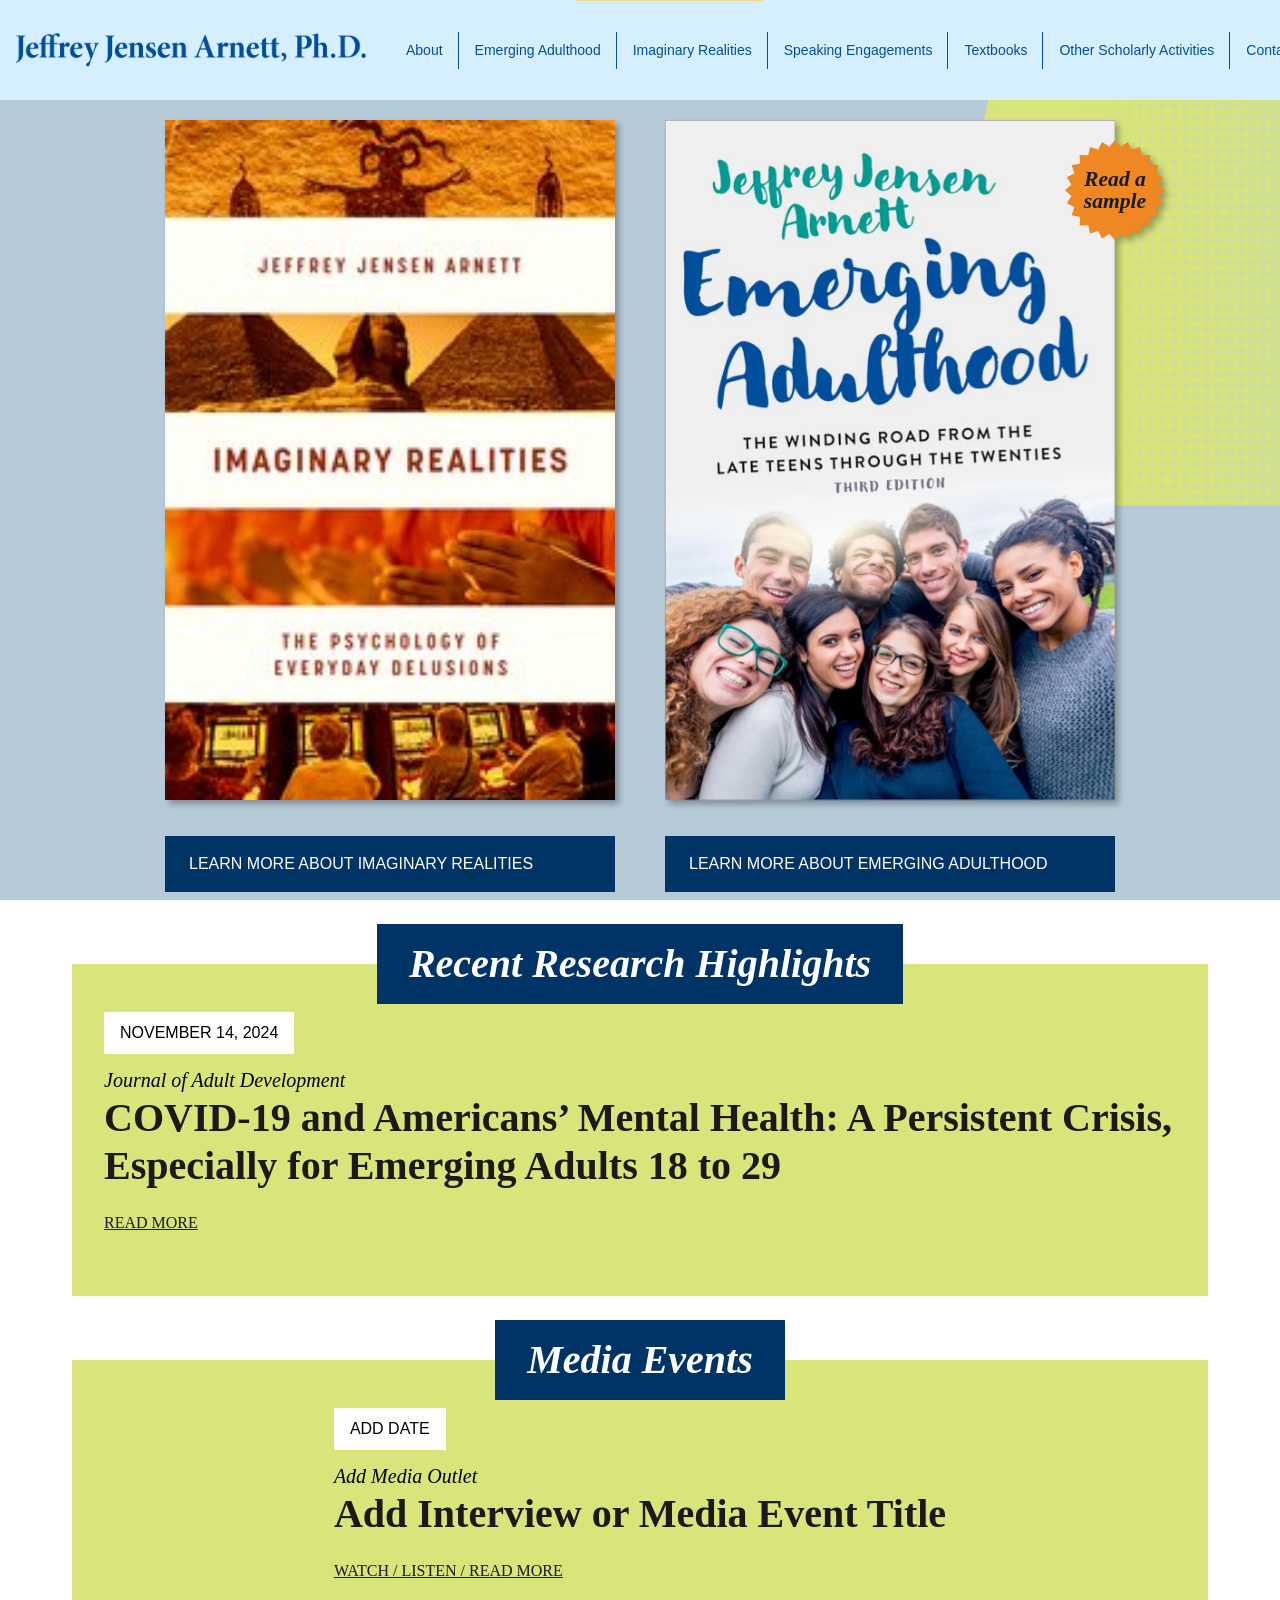
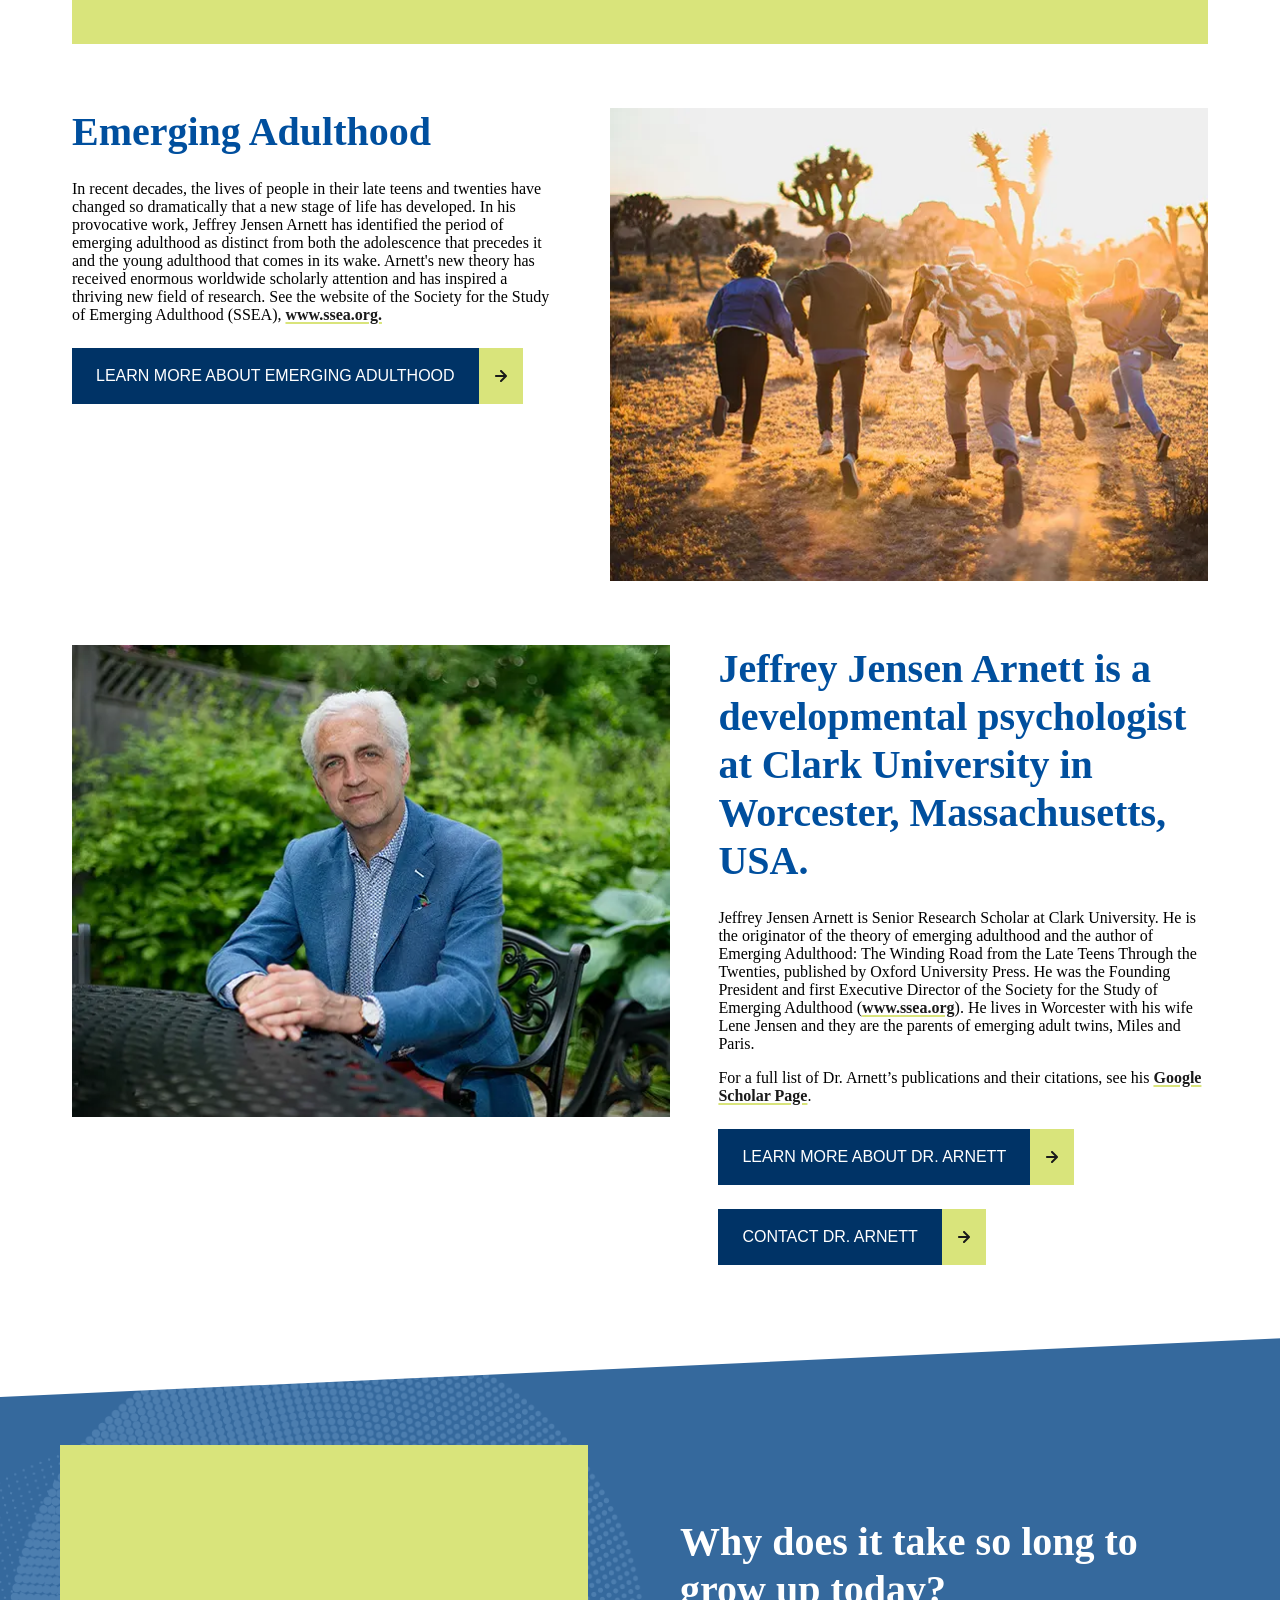
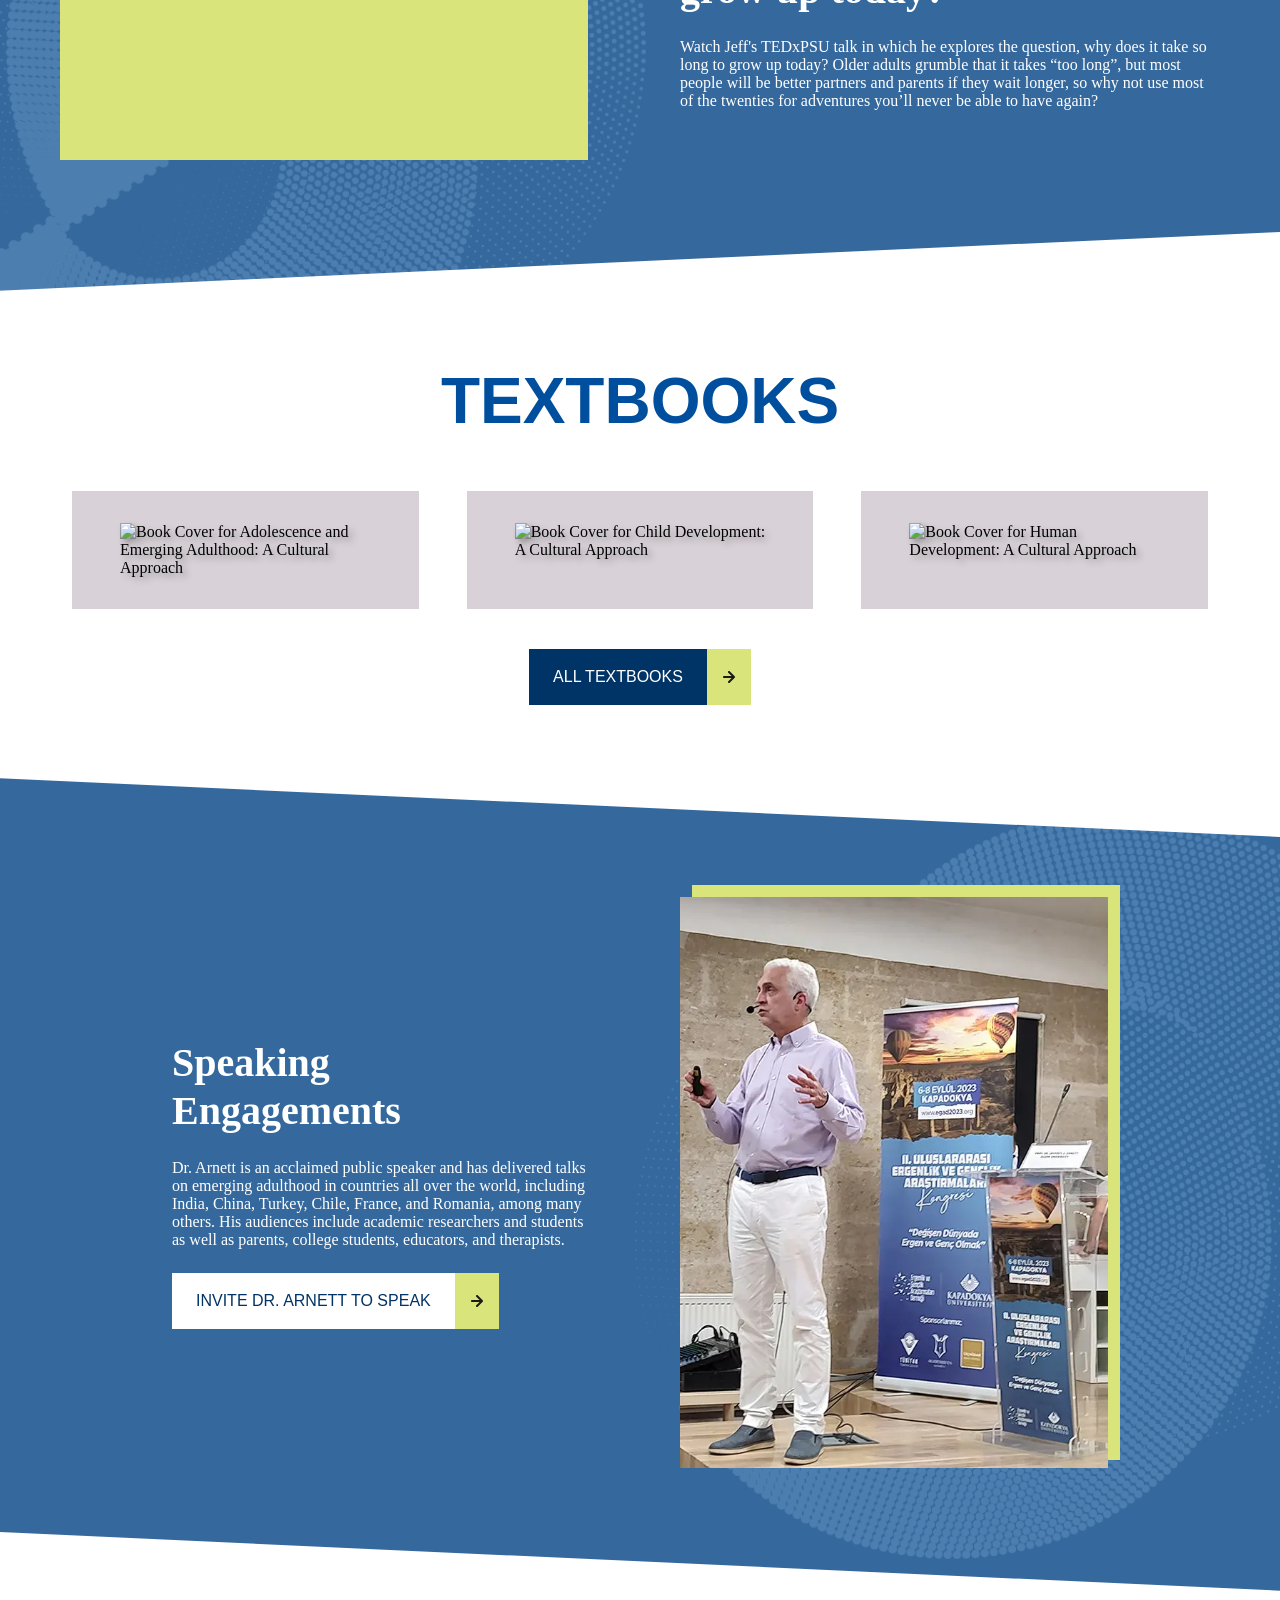
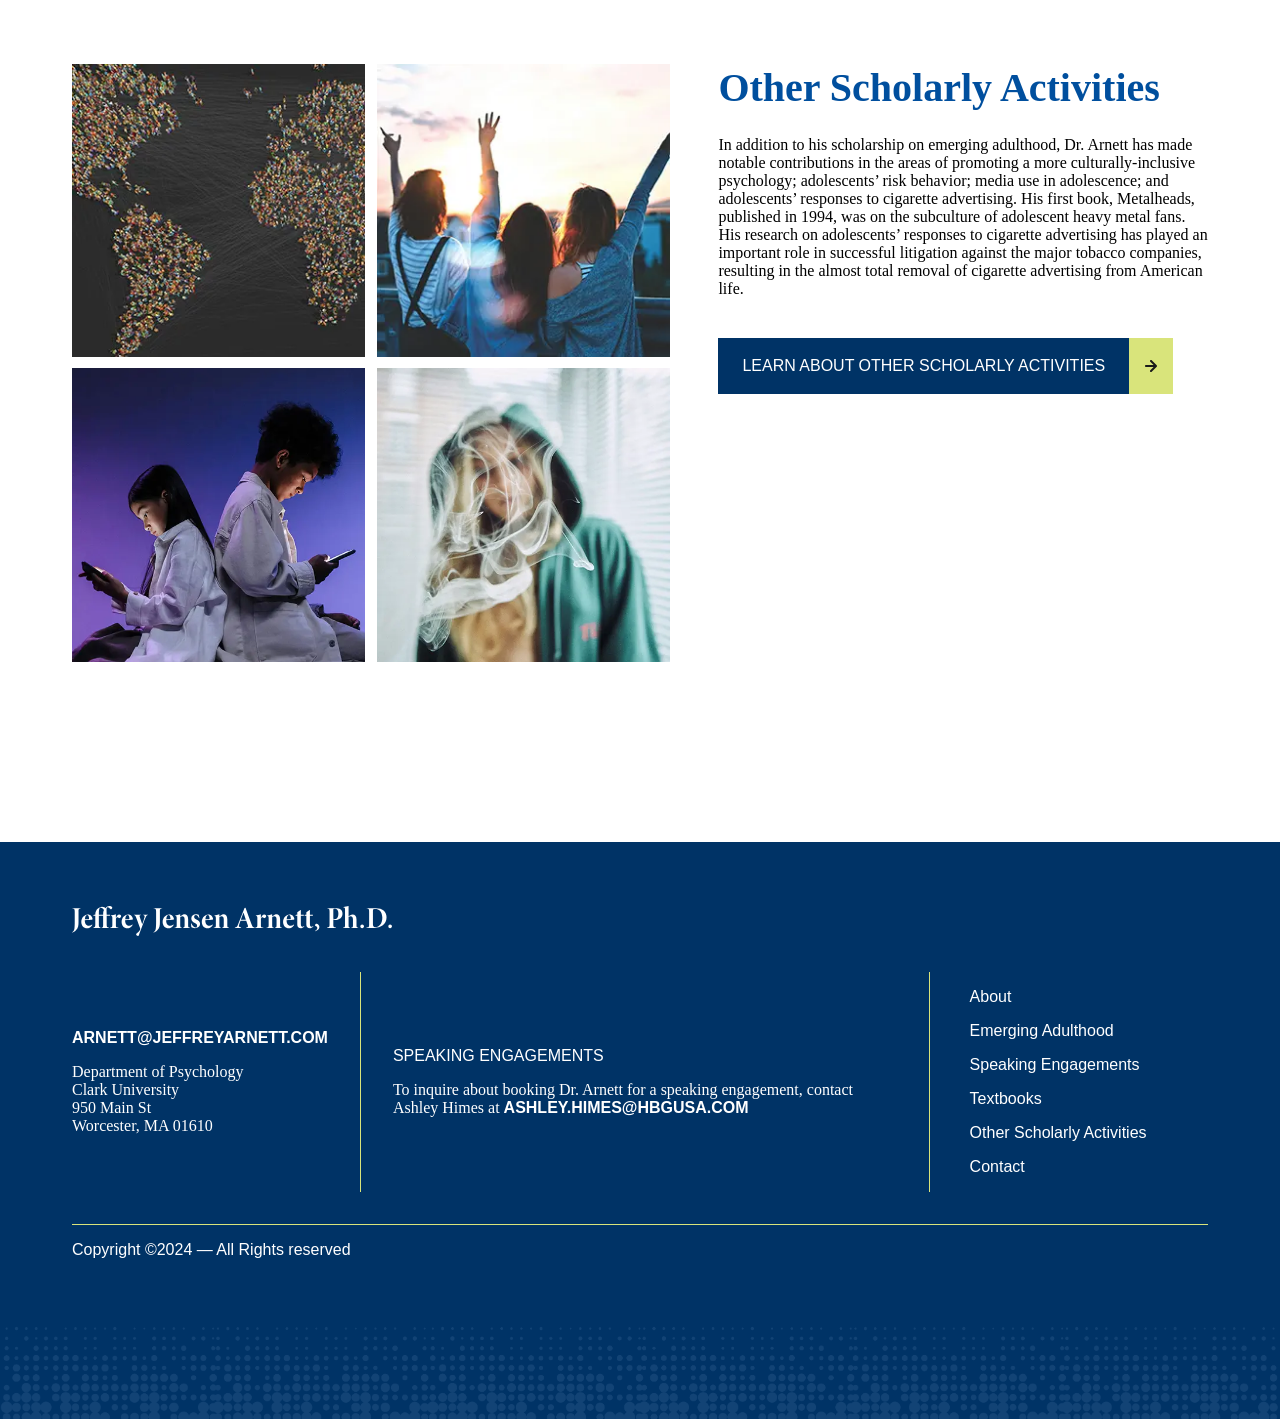
==== commit 77fa8026: "Update index.html" ====
--- a/index.html
+++ b/index.html
@@ -199,27 +199,63 @@
         </picture>
       </section>
 
-      <section class="latest-events">
-        <div class="latest-events-wrapper">
-          <div class="featured-label">
-            <h2>Recent Research Highlights</h2>
-          </div>
-          <div class="latest-events-inner">
-            <div class="indiv-event">
-              <div class="latest-labels">
-                <p>
-                  <span class="date">November 14, 2024</span>
-                </p>
-              </div>
-              <div class="article-listing">
-                <p class="article-source">Journal of Adult Development</p>
-                <h3 class="article-title"><a href="/">COVID‐19 and Americans’ Mental Health: A Persistent Crisis, Especially for Emerging Adults 18 to 29</a></h3>
-                <a class="article-url" href="https://assets.ctfassets.net/71uqn4vayf1f/3UloMPivVWbpMiCrnPudHw/6e94999945a0df65f519824e2b3e71db/COVID-19_and_American-s_Mental_Health.Arnett___Mitra.JAD.2024.pdf" tabindex="-1"><p>Read More</p></a>
-              </div>
-            </div>
-          </div>
-        </div>
-      </section>
+     
+<!-- RECENT RESEARCH HIGHLIGHTS -->
+<section class="latest-events">
+  <div class="latest-events-wrapper">
+    <div class="featured-label">
+      <h2>Recent Research Highlights</h2>
+    </div>
+    <div class="latest-events-inner">
+      <div class="indiv-event">
+        <div class="latest-labels">
+          <p>
+            <span class="date">November 14, 2024</span>
+          </p>
+        </div>
+        <div class="article-listing">
+          <p class="article-source">Journal of Adult Development</p>
+          <h3 class="article-title">
+            <a href="/">COVID-19 and Americans’ Mental Health: A Persistent Crisis, Especially for Emerging Adults 18 to 29</a>
+          </h3>
+          <a class="article-url" href="https://assets.ctfassets.net/71uqn4vayf1f/3UloMPivVWbpMiCrnPudHw/6e94999945a0df65f519824e2b3e71db/COVID-19_and_American-s_Mental_Health.Arnett___Mitra.JAD.2024.pdf" tabindex="-1">
+            <p>Read More</p>
+          </a>
+        </div>
+      </div>
+    </div>
+  </div>
+</section>
+
+<!-- MEDIA EVENTS -->
+<section class="latest-events">
+  <div class="latest-events-wrapper">
+    <div class="featured-label">
+      <h2>Media Events</h2>
+    </div>
+    <div class="latest-events-inner">
+
+      <!-- MEDIA EVENT 1: Replace sample information -->
+      <div class="indiv-event">
+        <div class="latest-labels">
+          <p>
+            <span class="date">Add Date</span>
+          </p>
+        </div>
+        <div class="article-listing">
+          <p class="article-source">Add Media Outlet</p>
+          <h3 class="article-title">
+            <a href="ADD-LINK-HERE">Add Interview or Media Event Title</a>
+          </h3>
+          <a class="article-url" href="ADD-LINK-HERE" tabindex="-1">
+            <p>Watch / Listen / Read More</p>
+          </a>
+        </div>
+      </div>
+
+    </div>
+  </div>
+</section>
 
       <section class="side-by-side">
         <div class="sidexside-div-r home-adulthood">
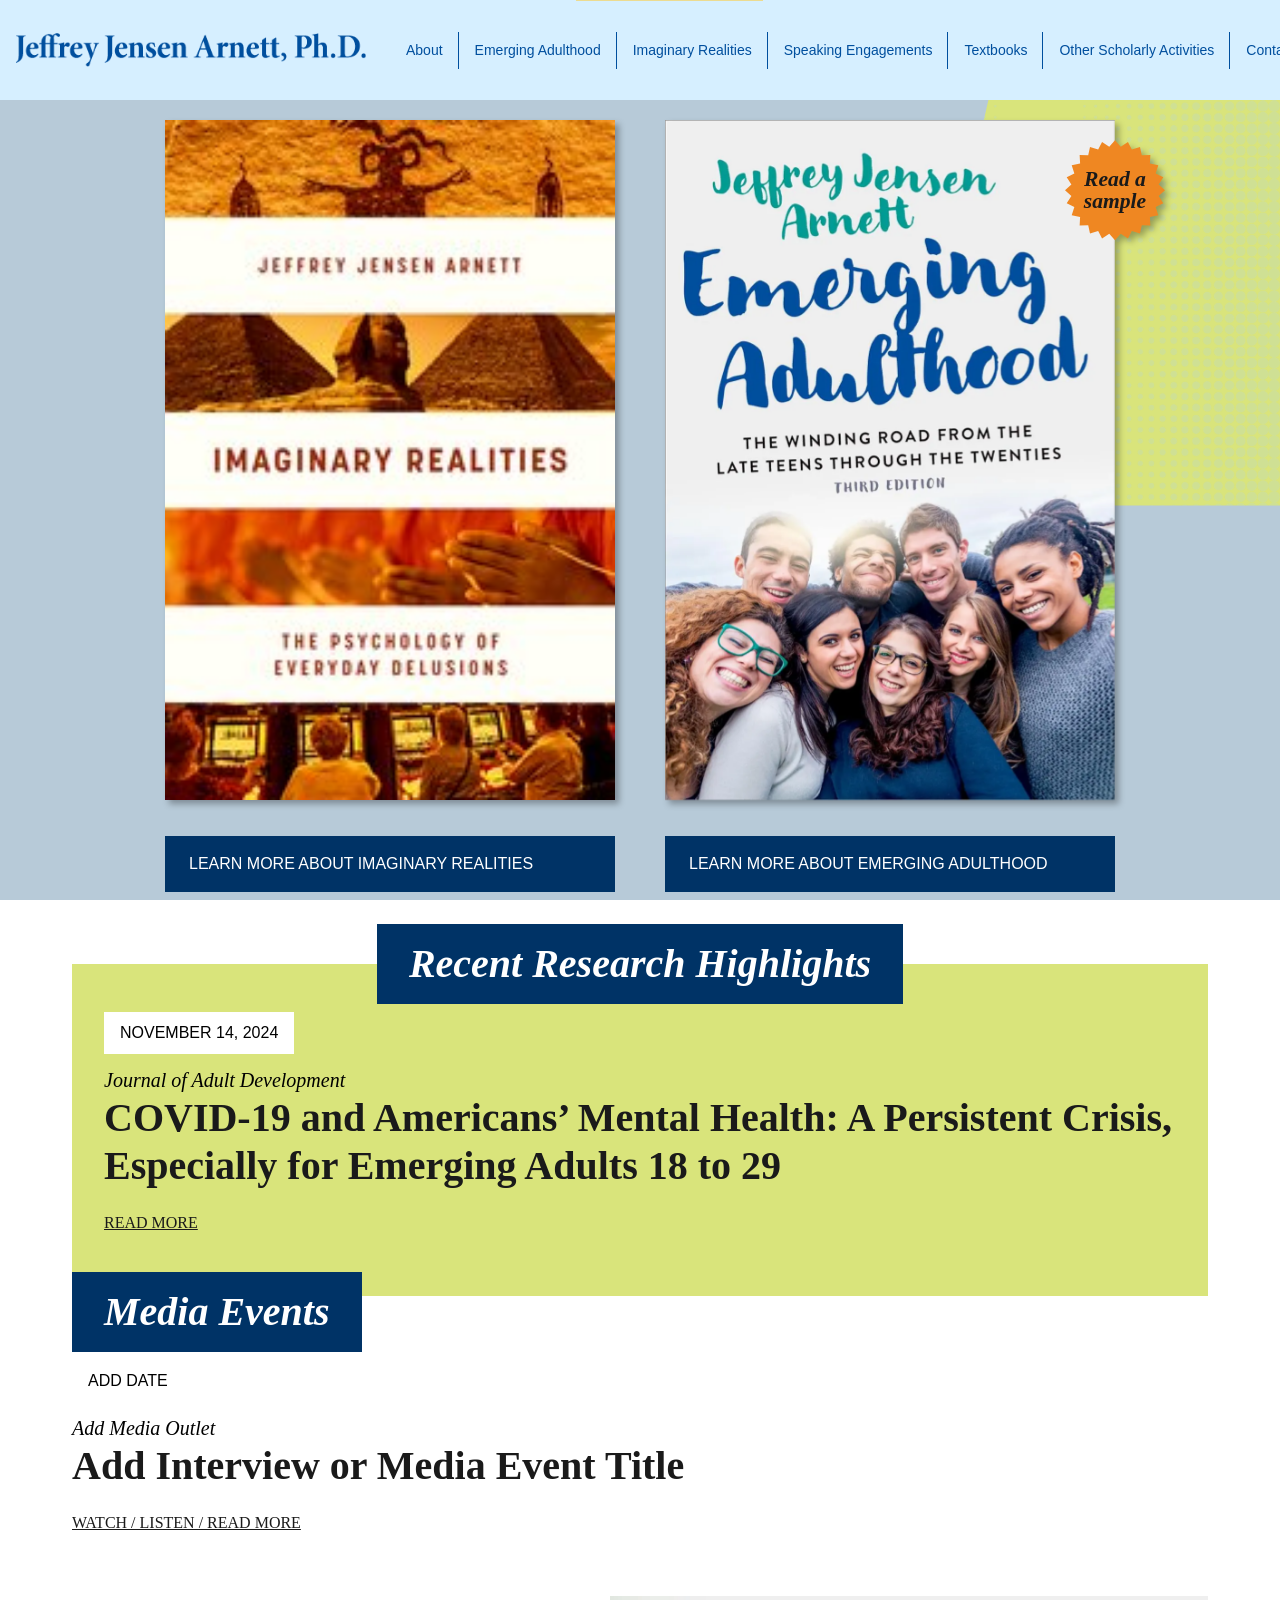
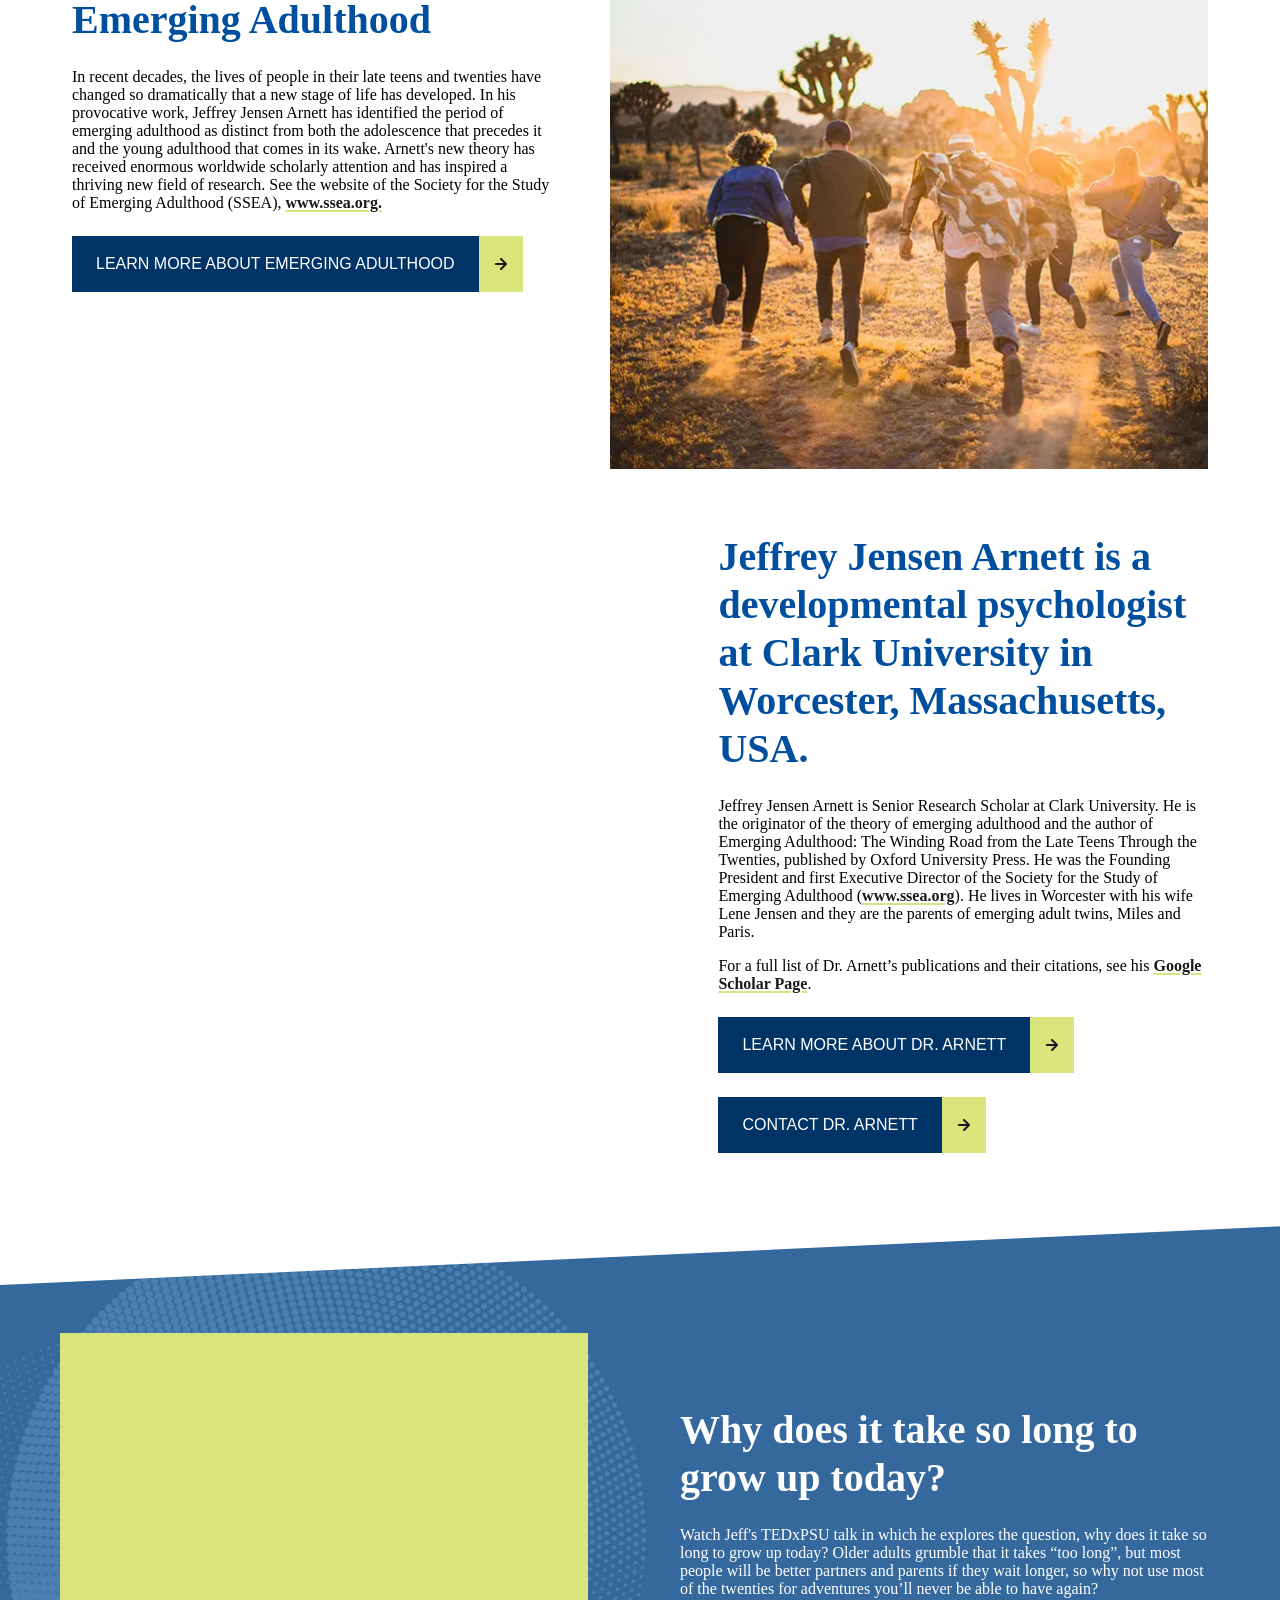
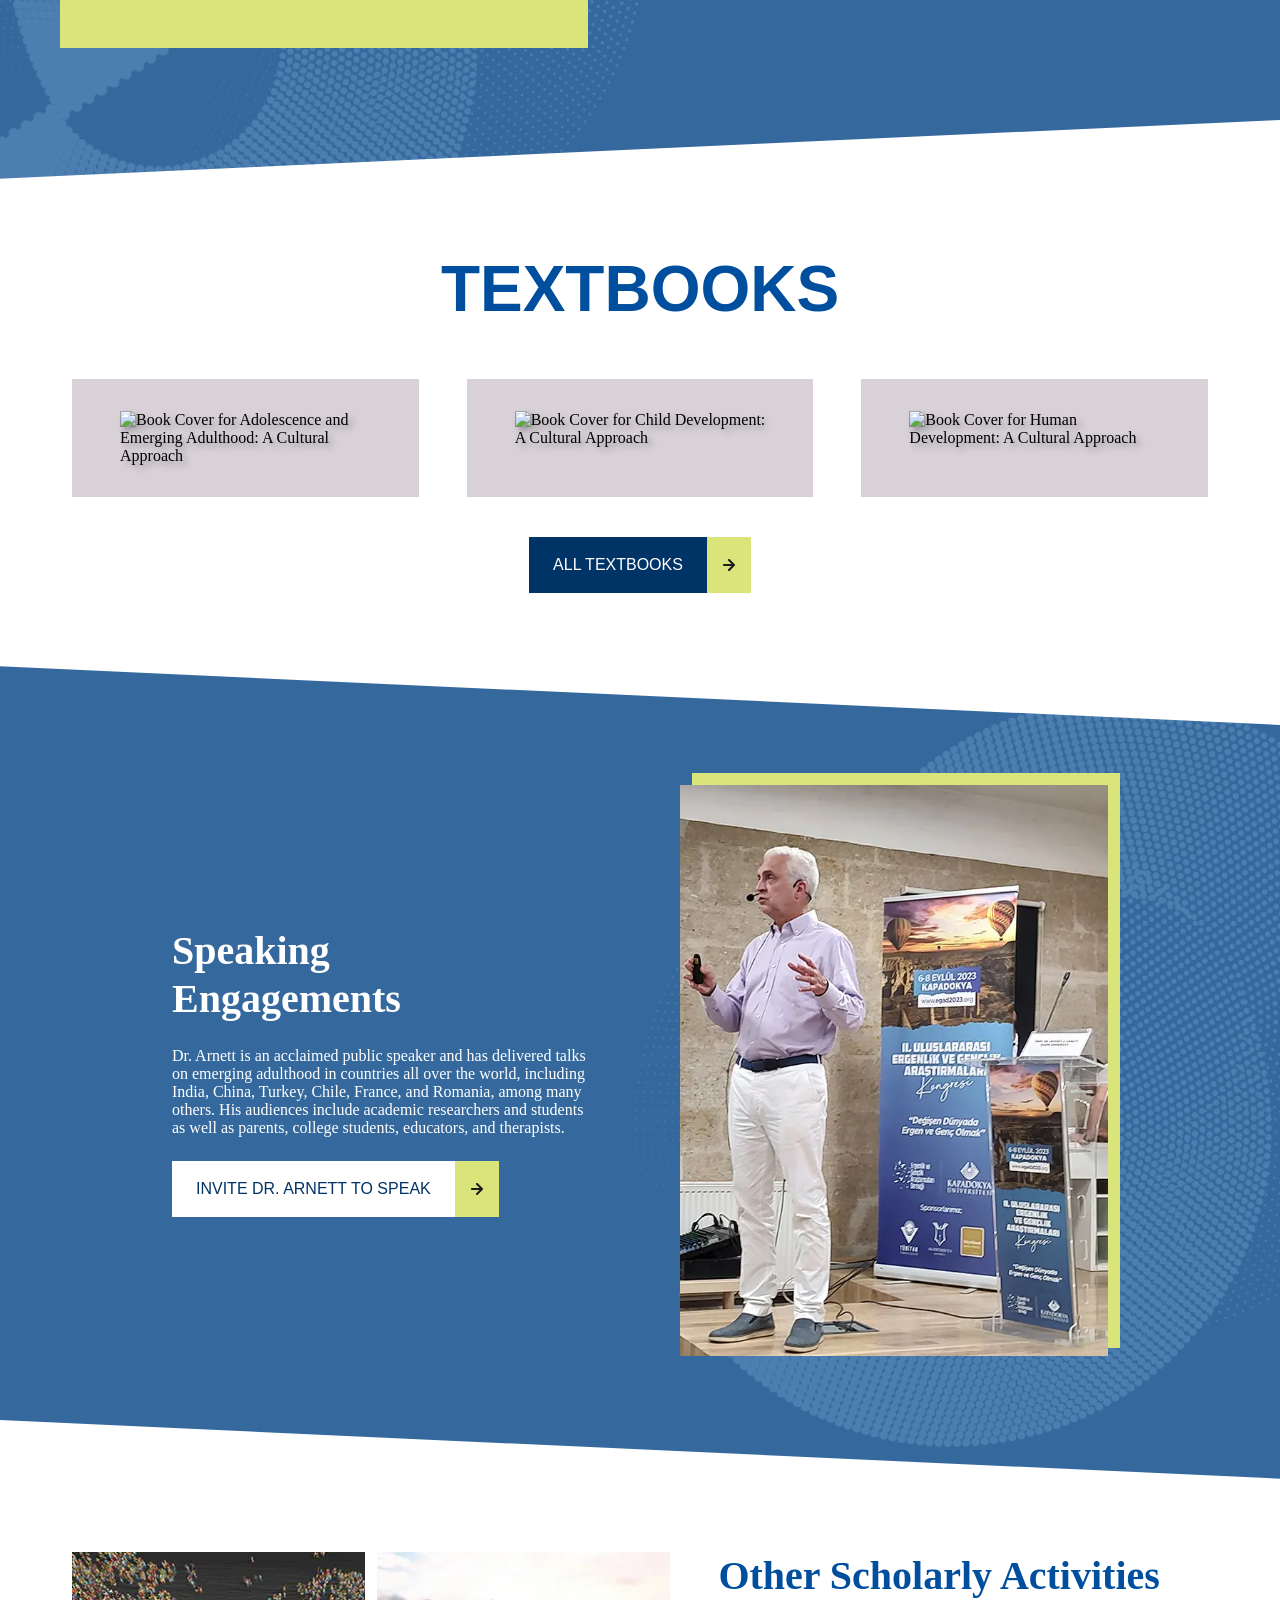
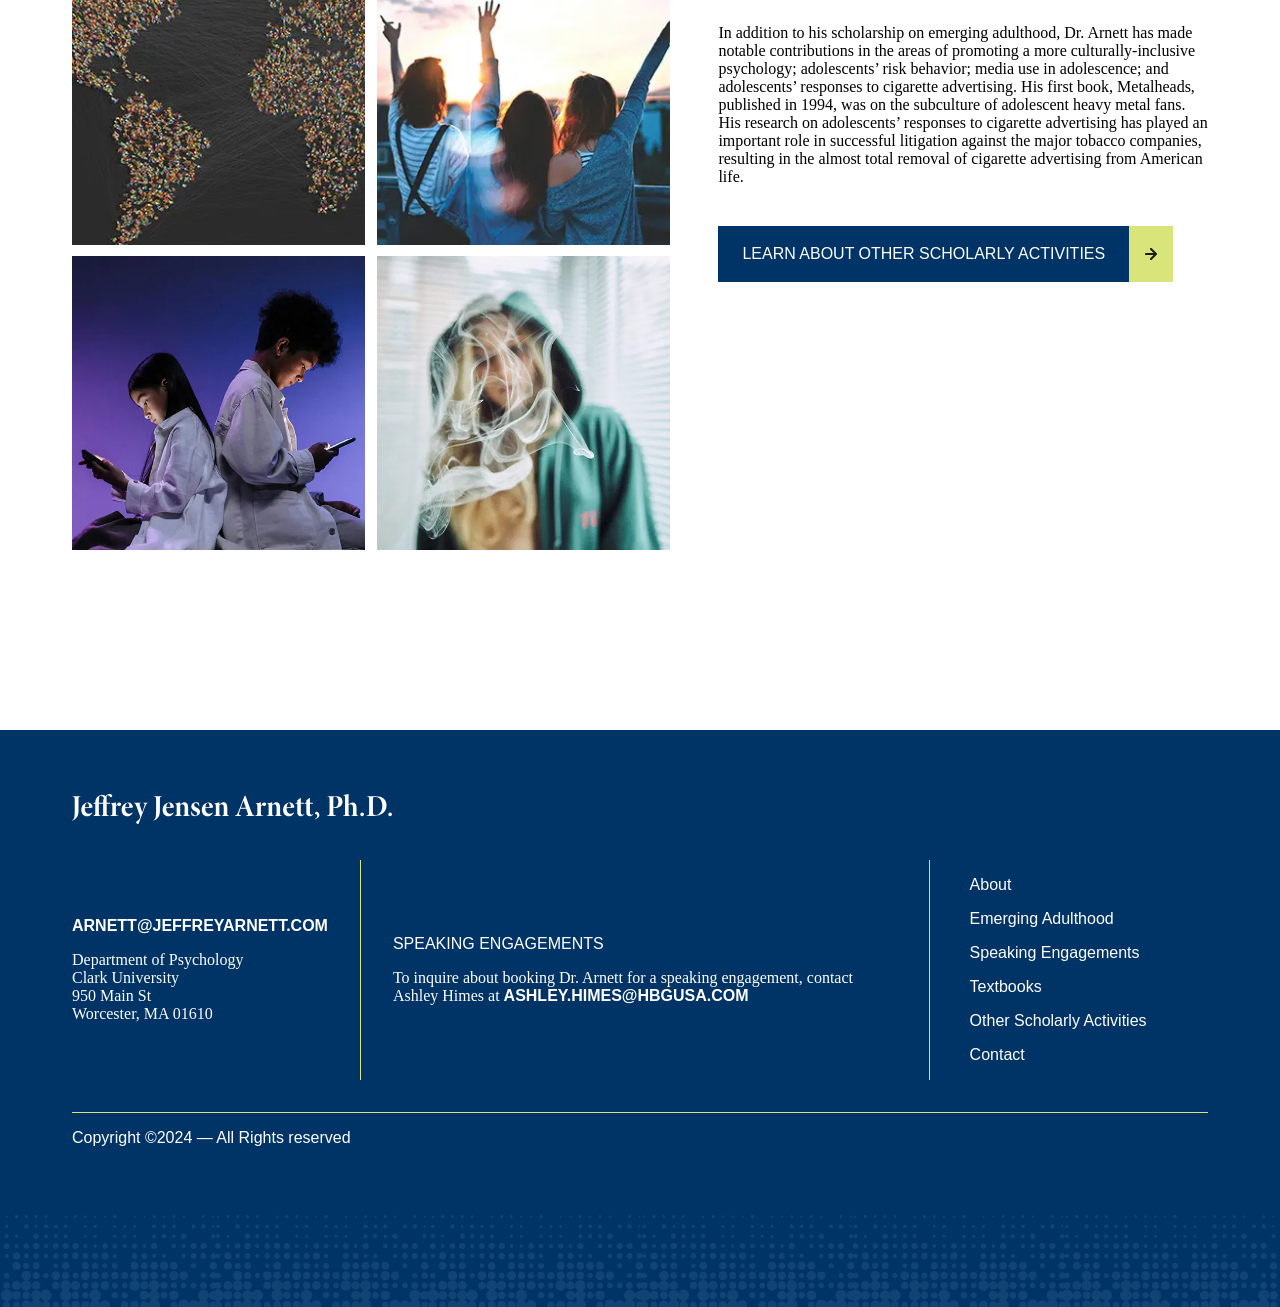
==== commit 11395910: "Update index.html" ====
--- a/index.html
+++ b/index.html
@@ -229,7 +229,7 @@
 
 <!-- MEDIA EVENTS -->
 <section class="latest-events">
-  <div class="latest-events-wrapper">
+  <div class="media-events-wrapper">
     <div class="featured-label">
       <h2>Media Events</h2>
     </div>
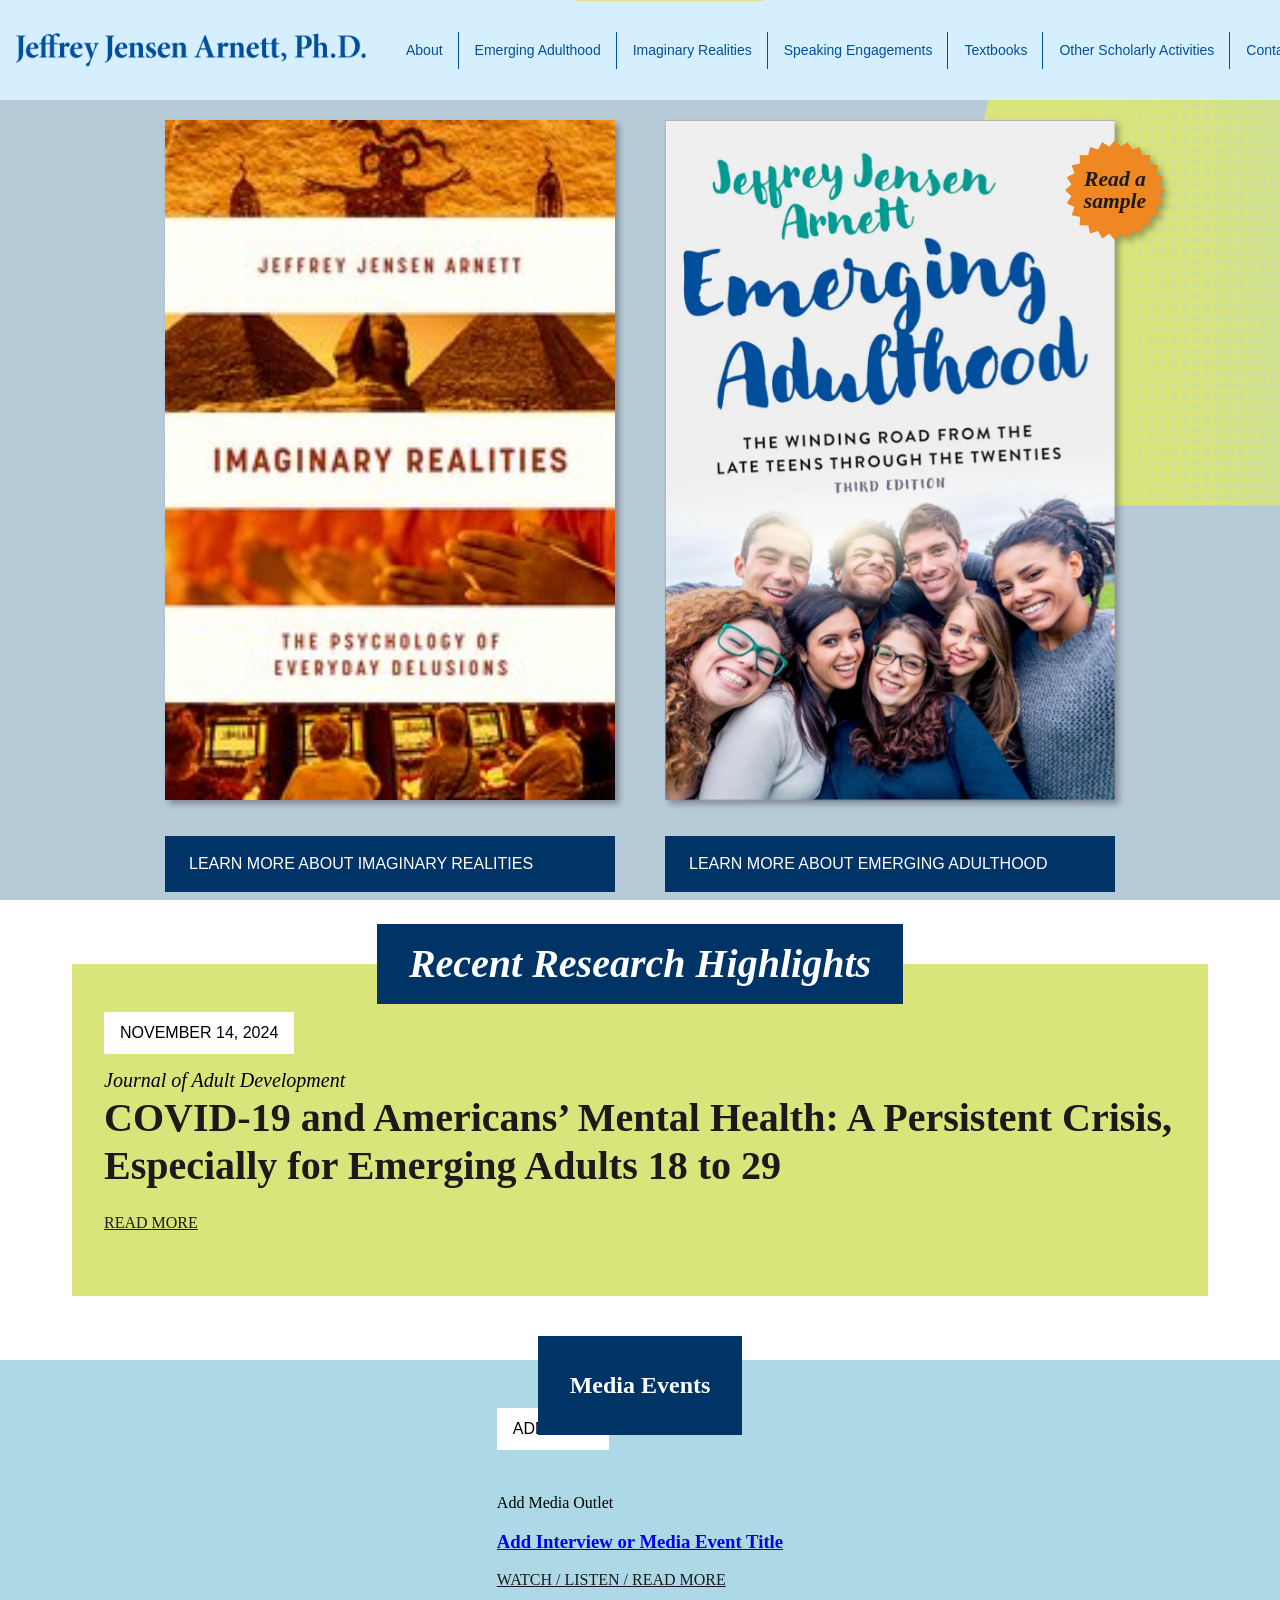
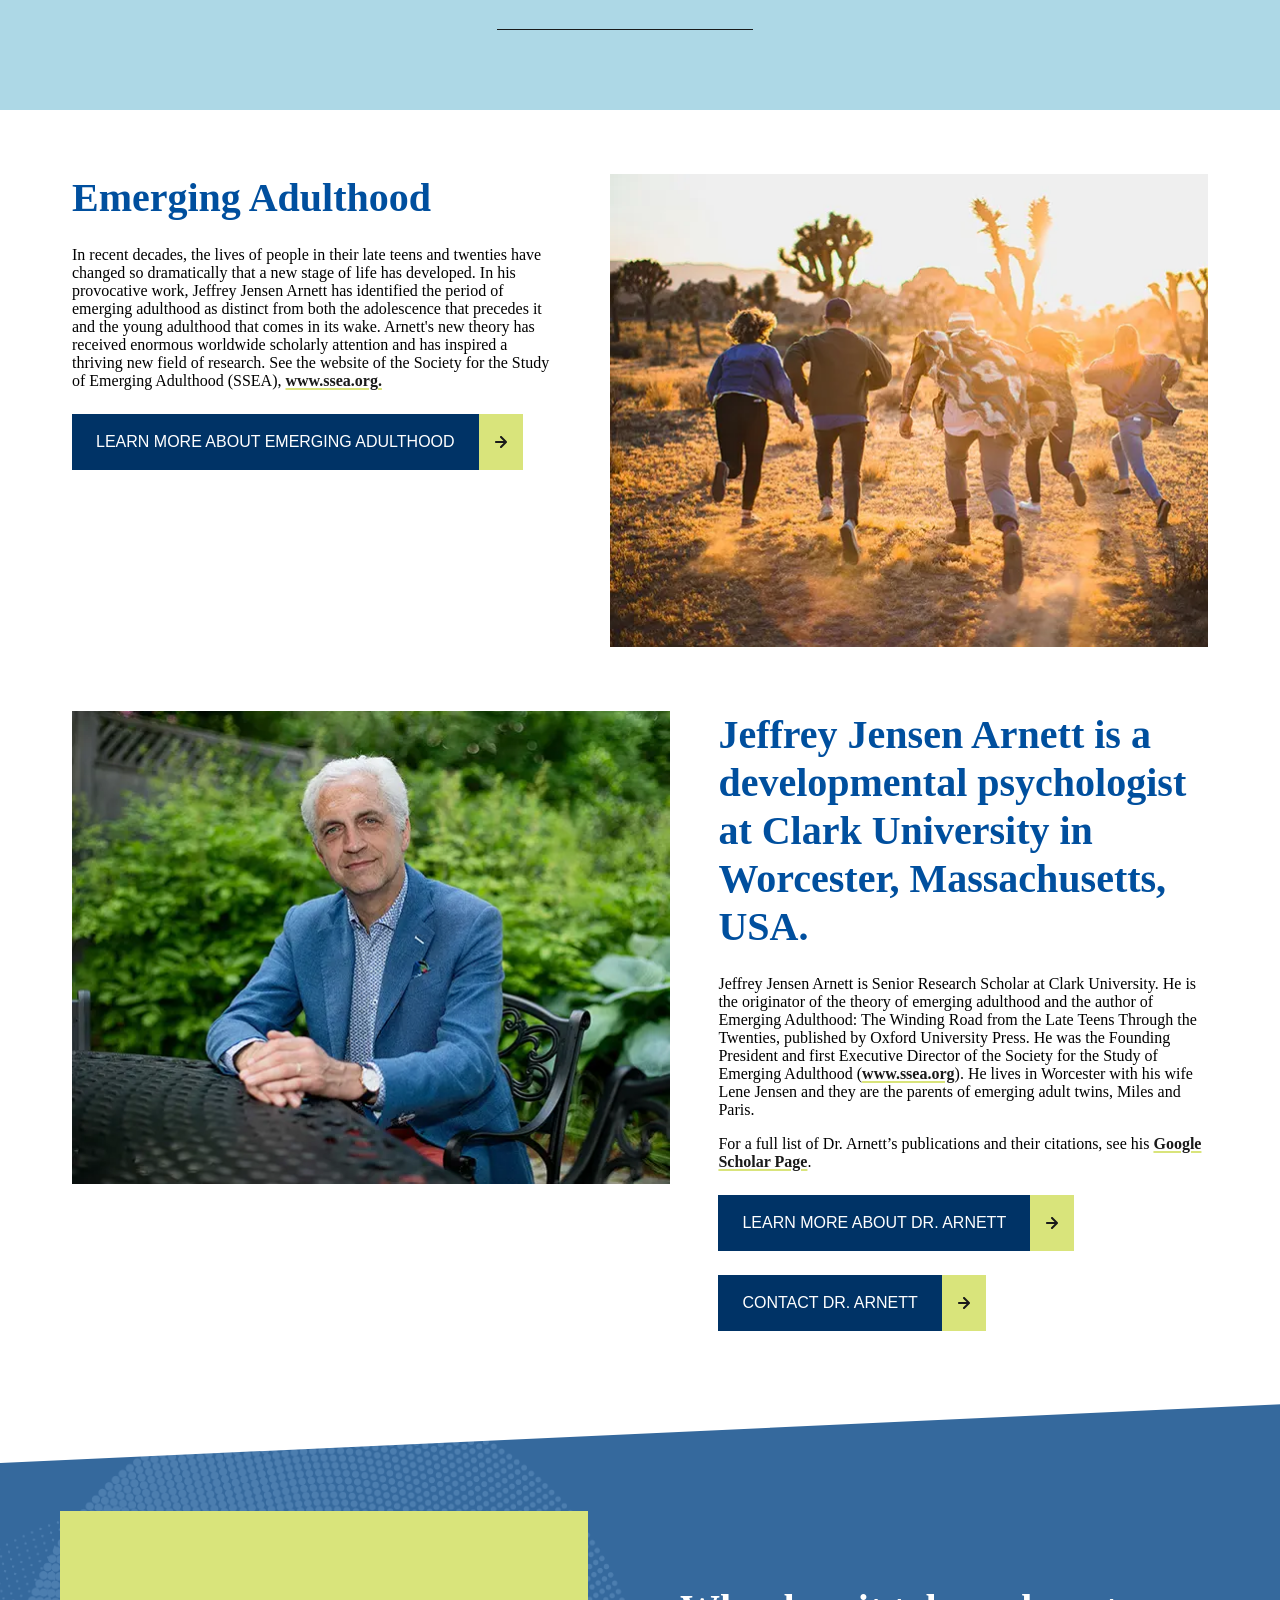
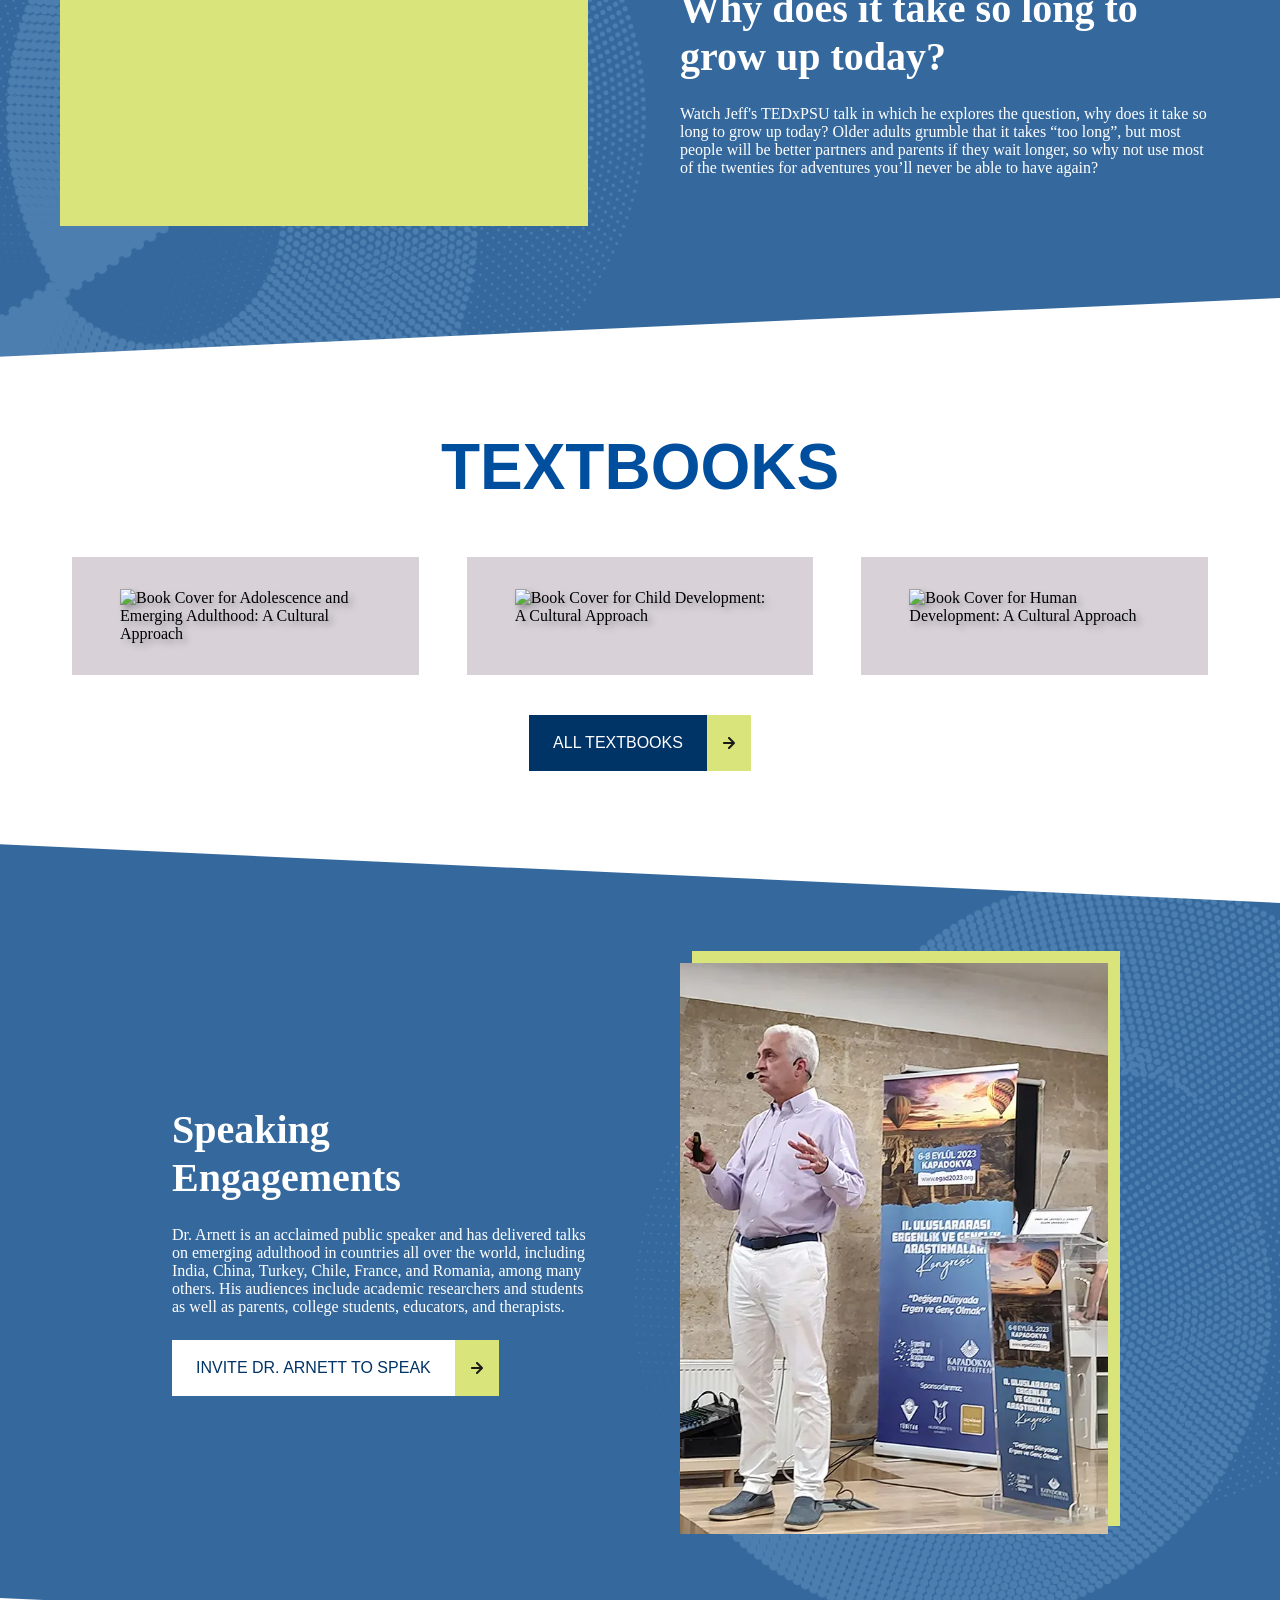
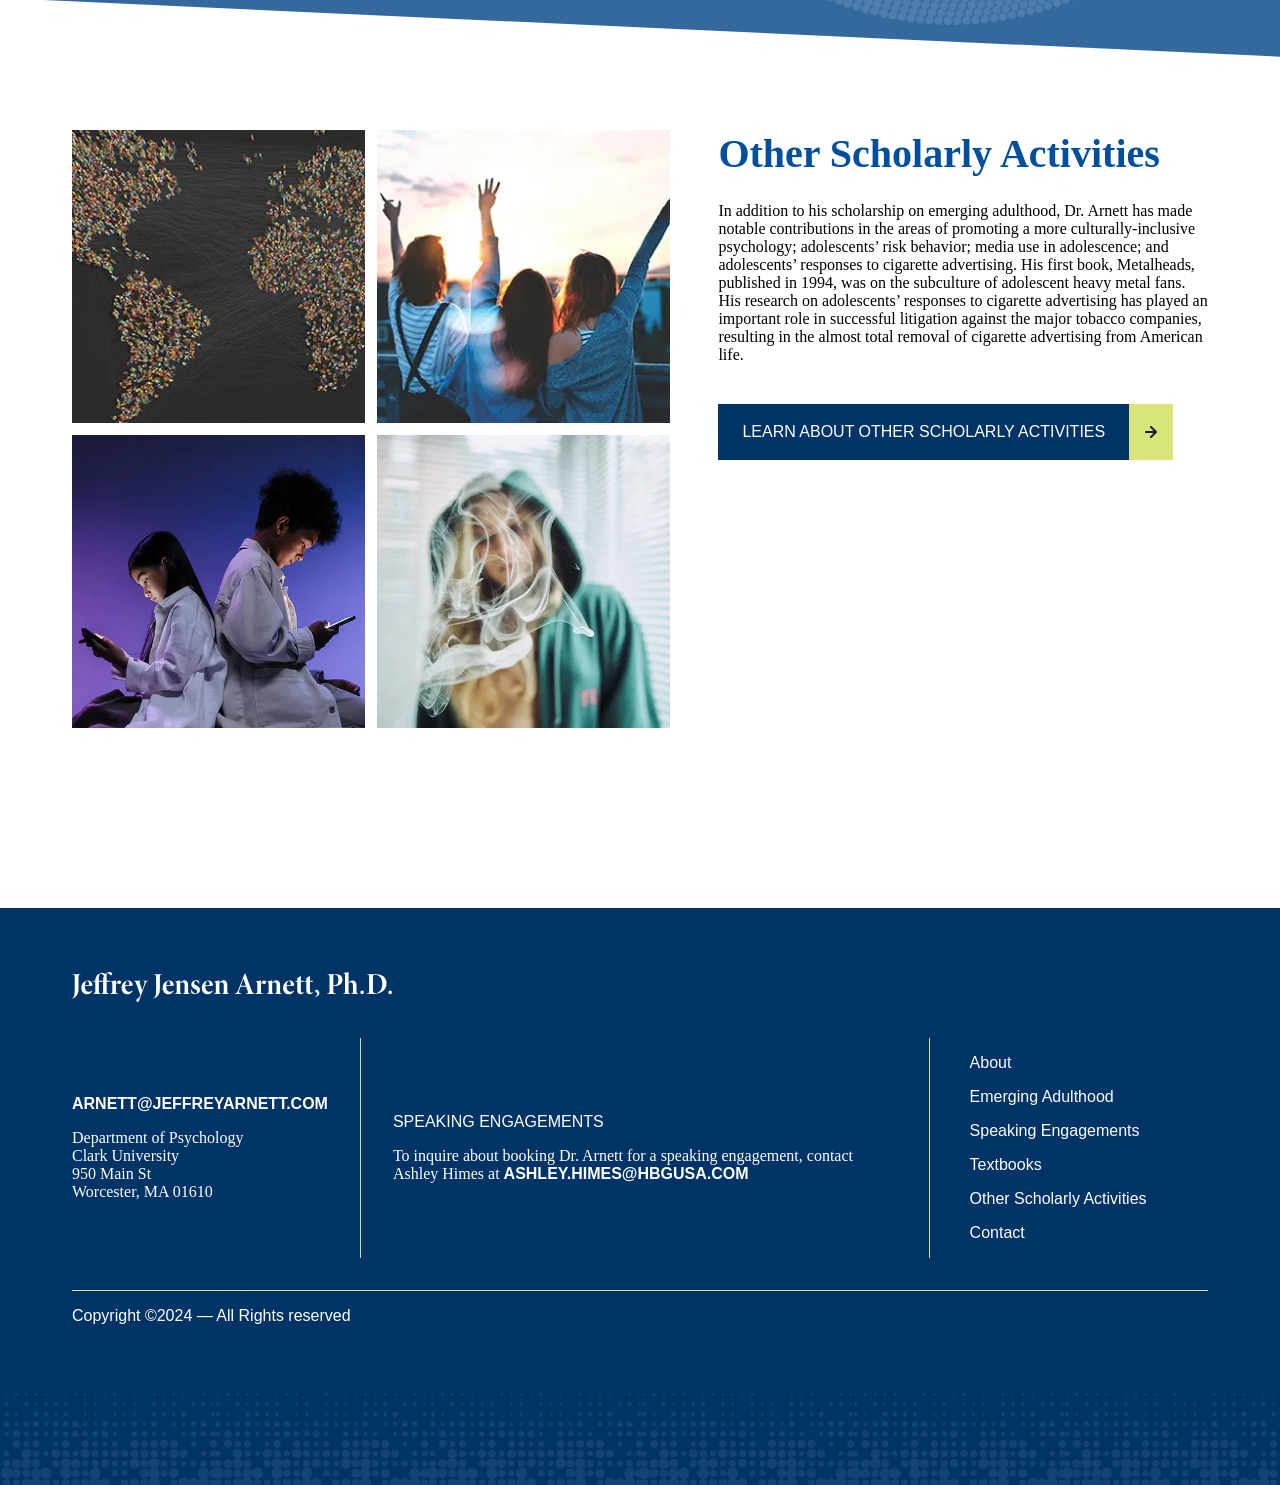
==== commit 9f1aa364: "Update index.html" ====
--- a/index.html
+++ b/index.html
@@ -228,7 +228,7 @@
 </section>
 
 <!-- MEDIA EVENTS -->
-<section class="latest-events">
+<section class="media-events">
   <div class="media-events-wrapper">
     <div class="featured-label">
       <h2>Media Events</h2>
--- a/assets/css/styles.css
+++ b/assets/css/styles.css
@@ -1383,6 +1383,13 @@
   margin-top: 2rem;
 }
 
+.media-events-wrapper {
+  background-color: #ADD8E6;
+  padding: 3rem 2rem;
+  margin-bottom: 2rem;
+  display: flex;
+  justify-content: center;
+}
 
 @media only screen and (max-width: 768px) {
   @media (max-width: 768px) {
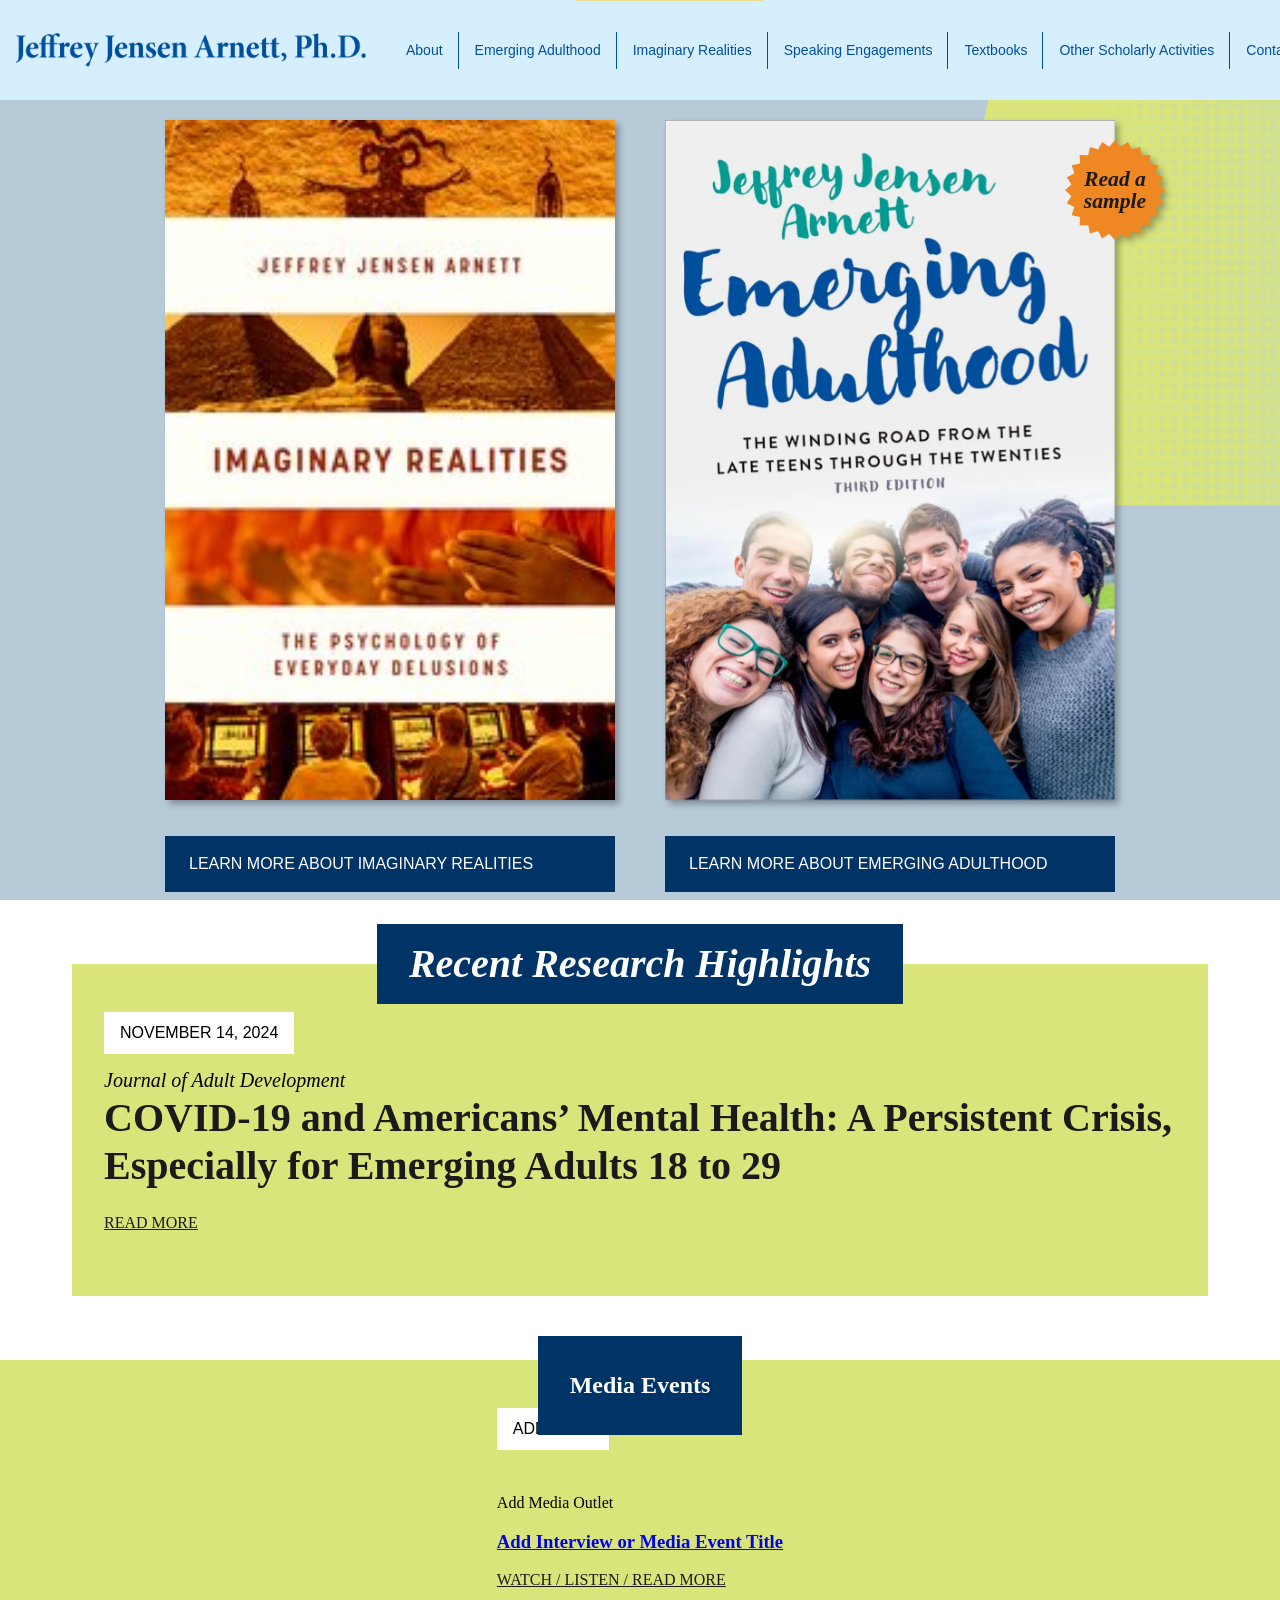
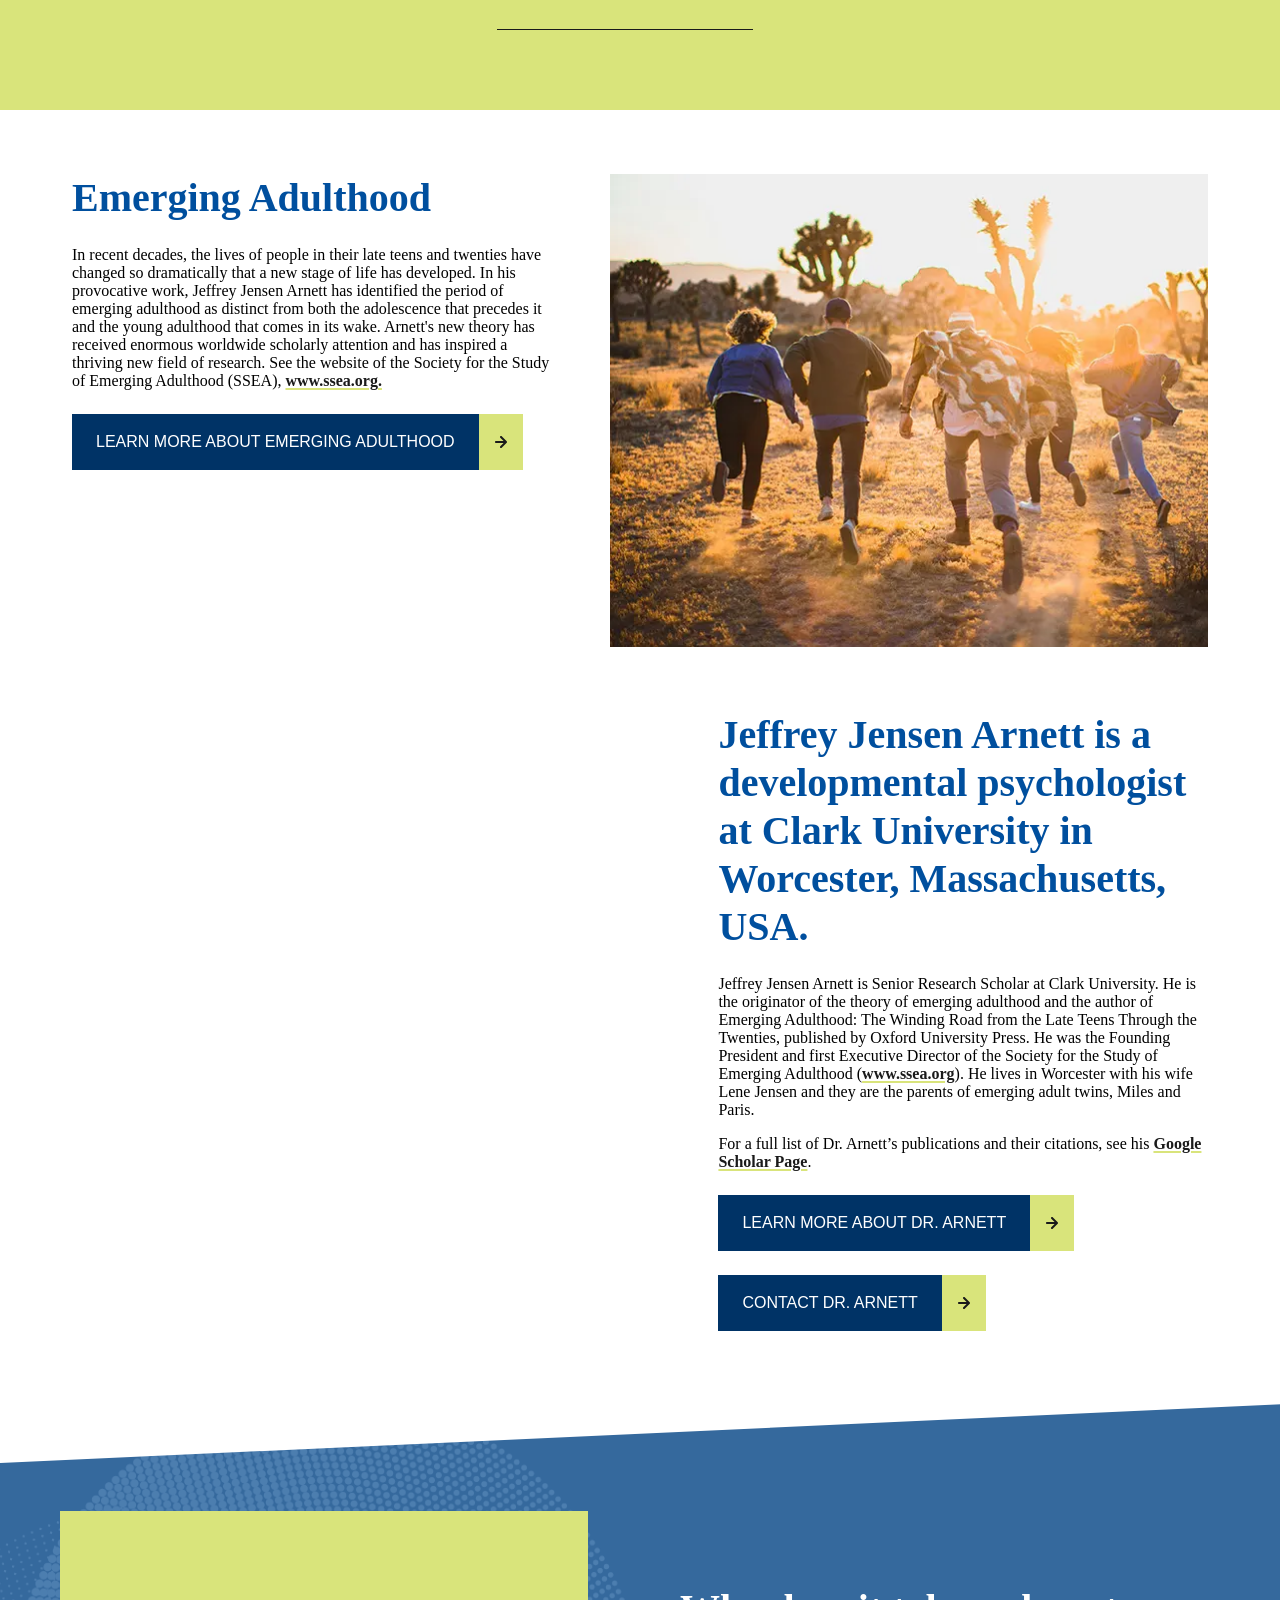
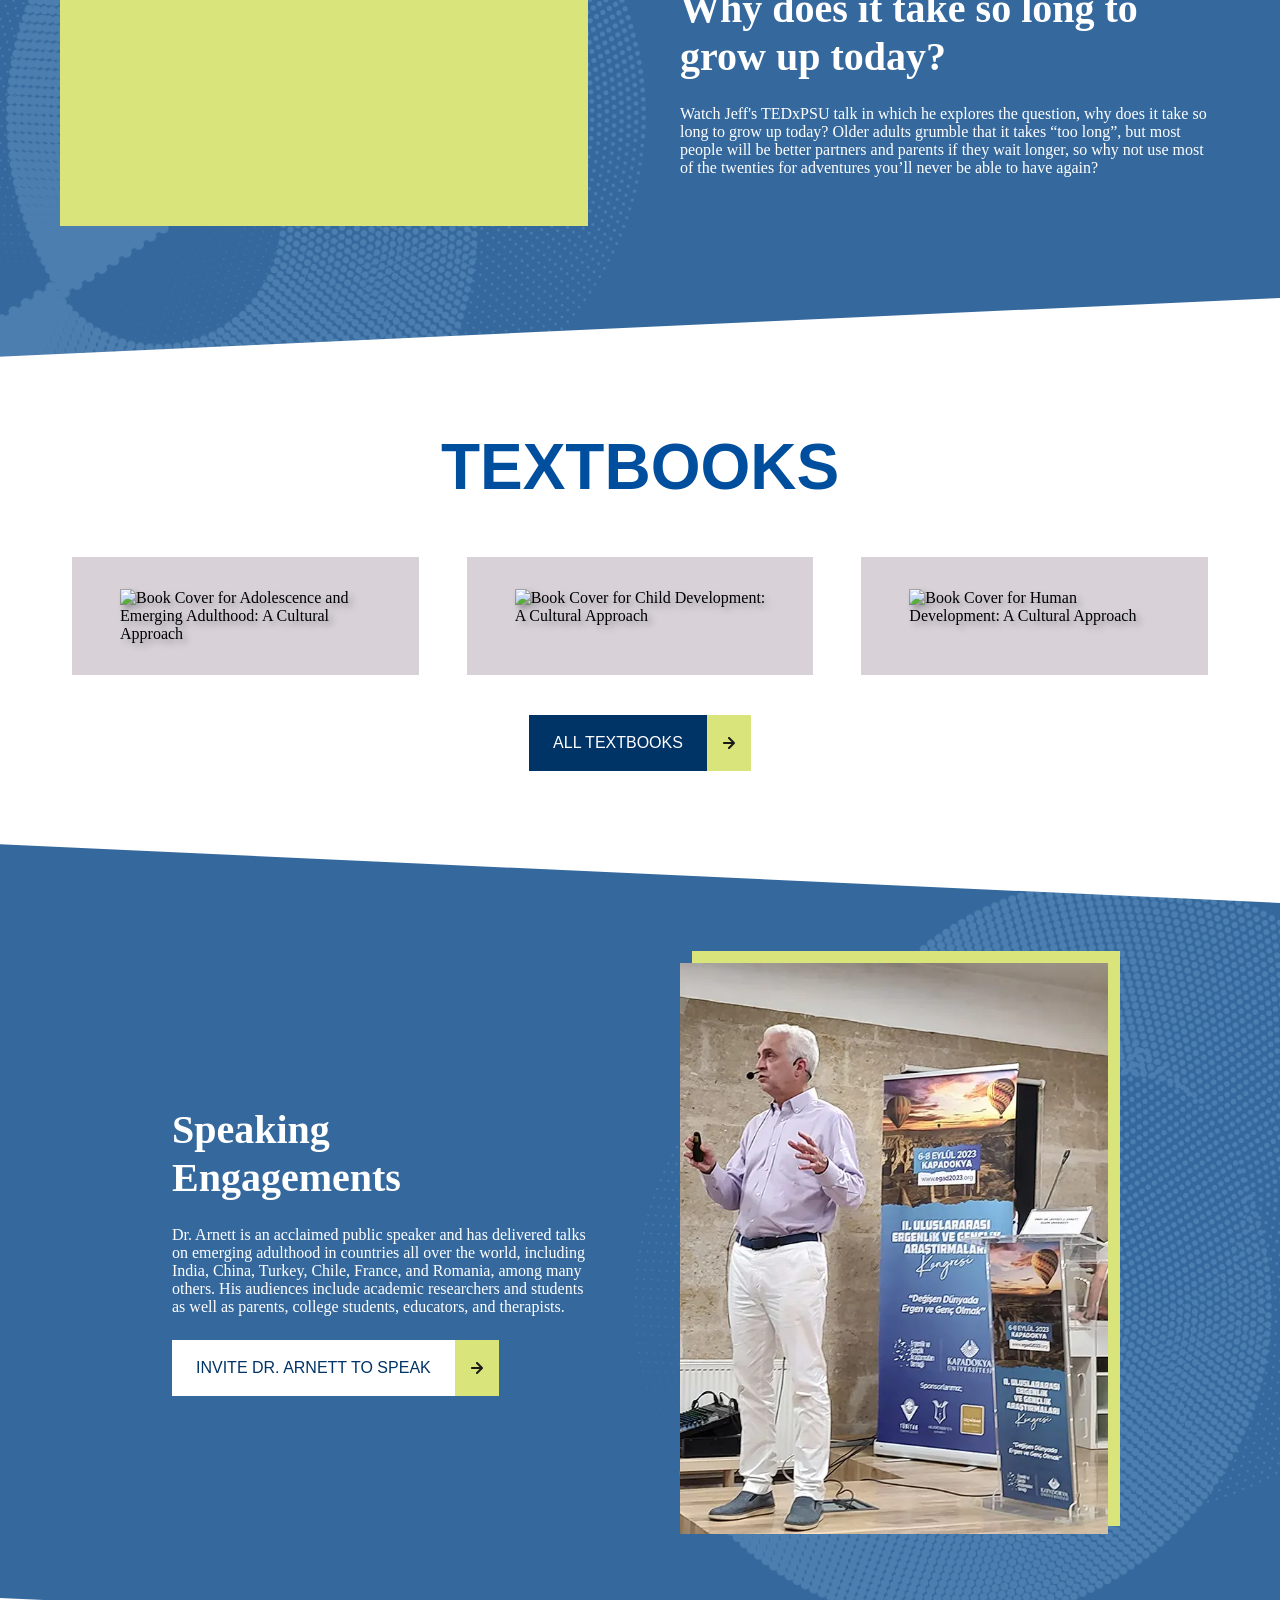
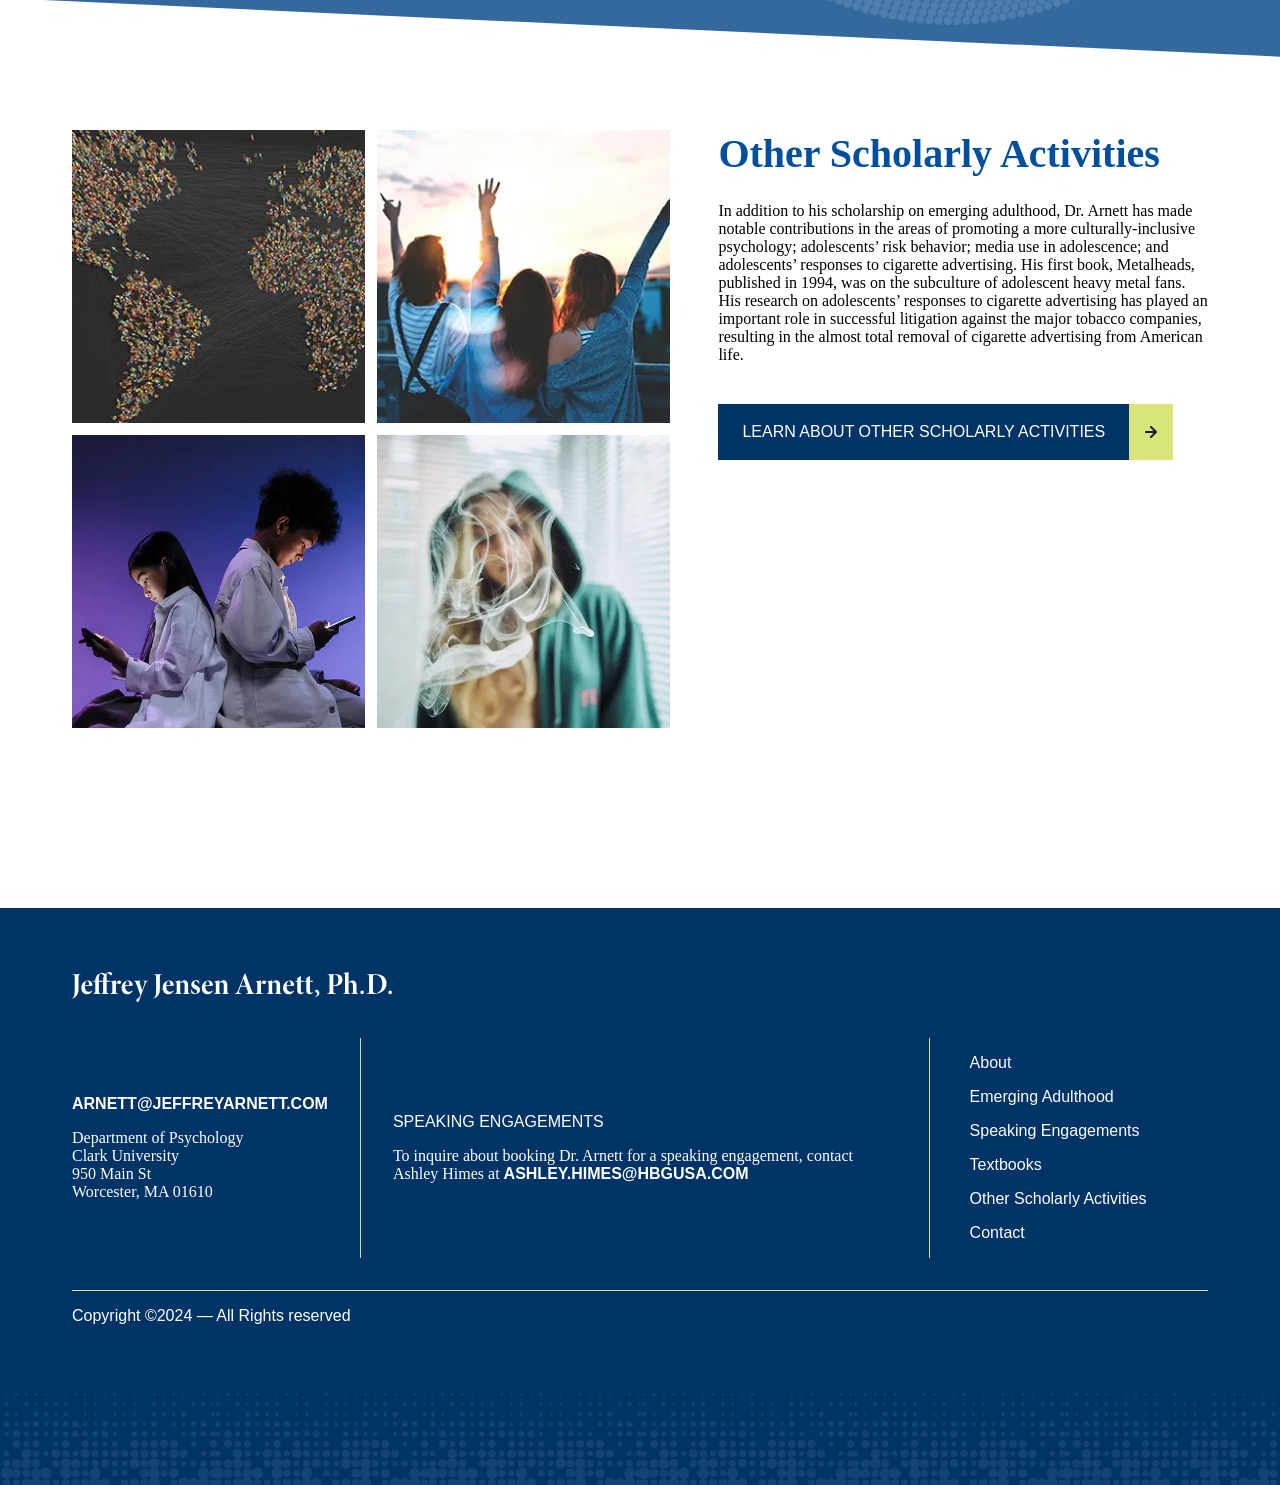
==== commit 34401412: "Update index.html" ====
--- a/index.html
+++ b/index.html
@@ -229,7 +229,7 @@
 
 <!-- MEDIA EVENTS -->
 <section class="media-events">
-  <div class="media-events-wrapper">
+  <div class="latest-events-wrapper">
     <div class="featured-label">
       <h2>Media Events</h2>
     </div>
--- a/assets/css/styles.css
+++ b/assets/css/styles.css
@@ -1271,6 +1271,14 @@
   justify-content: center;
 }
 
+.media-events-wrapper {
+  background-color: #ADD8E6;
+  padding: 3rem 2rem;
+  margin-bottom: 2rem;
+  display: flex;
+  justify-content: center;
+}
+
 .latest-events h2 {
   /* color: #fff; */
   margin: 0;
@@ -1389,6 +1397,11 @@
   margin-bottom: 2rem;
   display: flex;
   justify-content: center;
+}
+
+.media-events {
+  width: 100%;
+  margin-bottom: 2rem;
 }
 
 @media only screen and (max-width: 768px) {
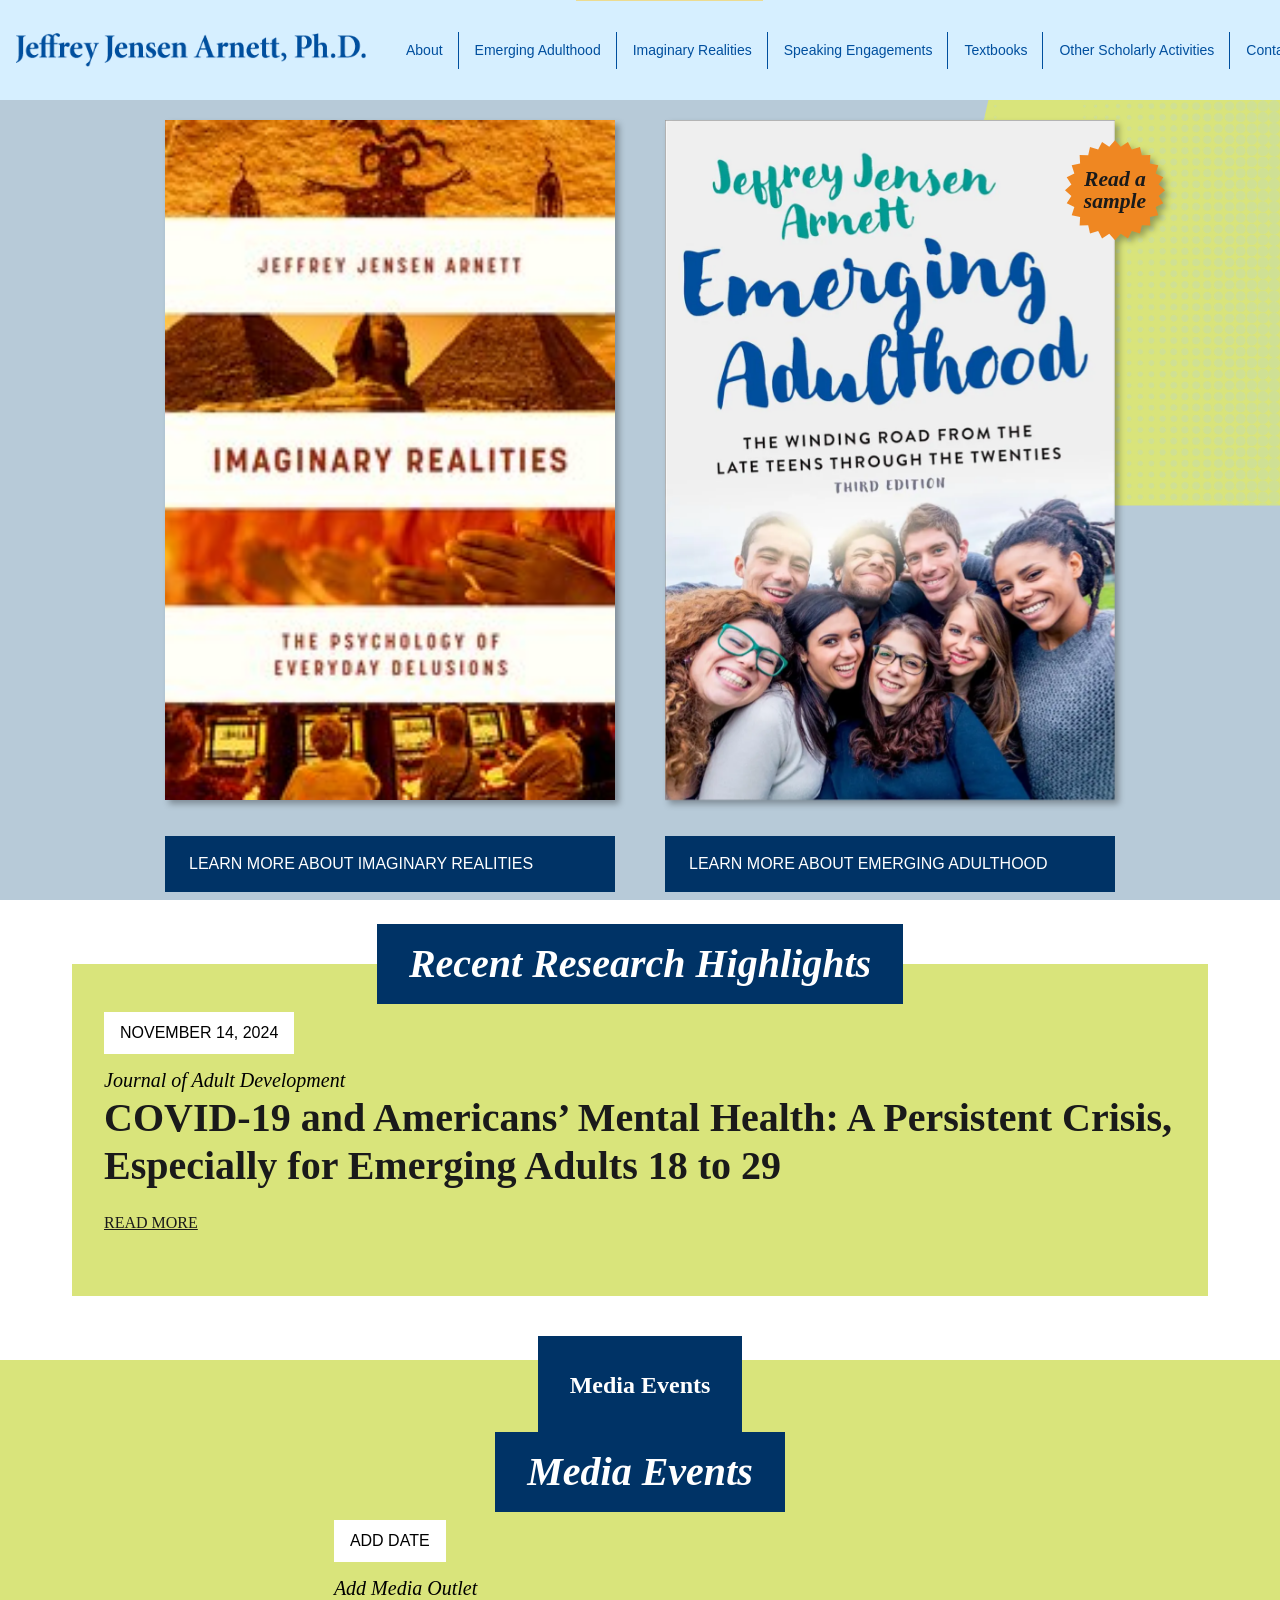
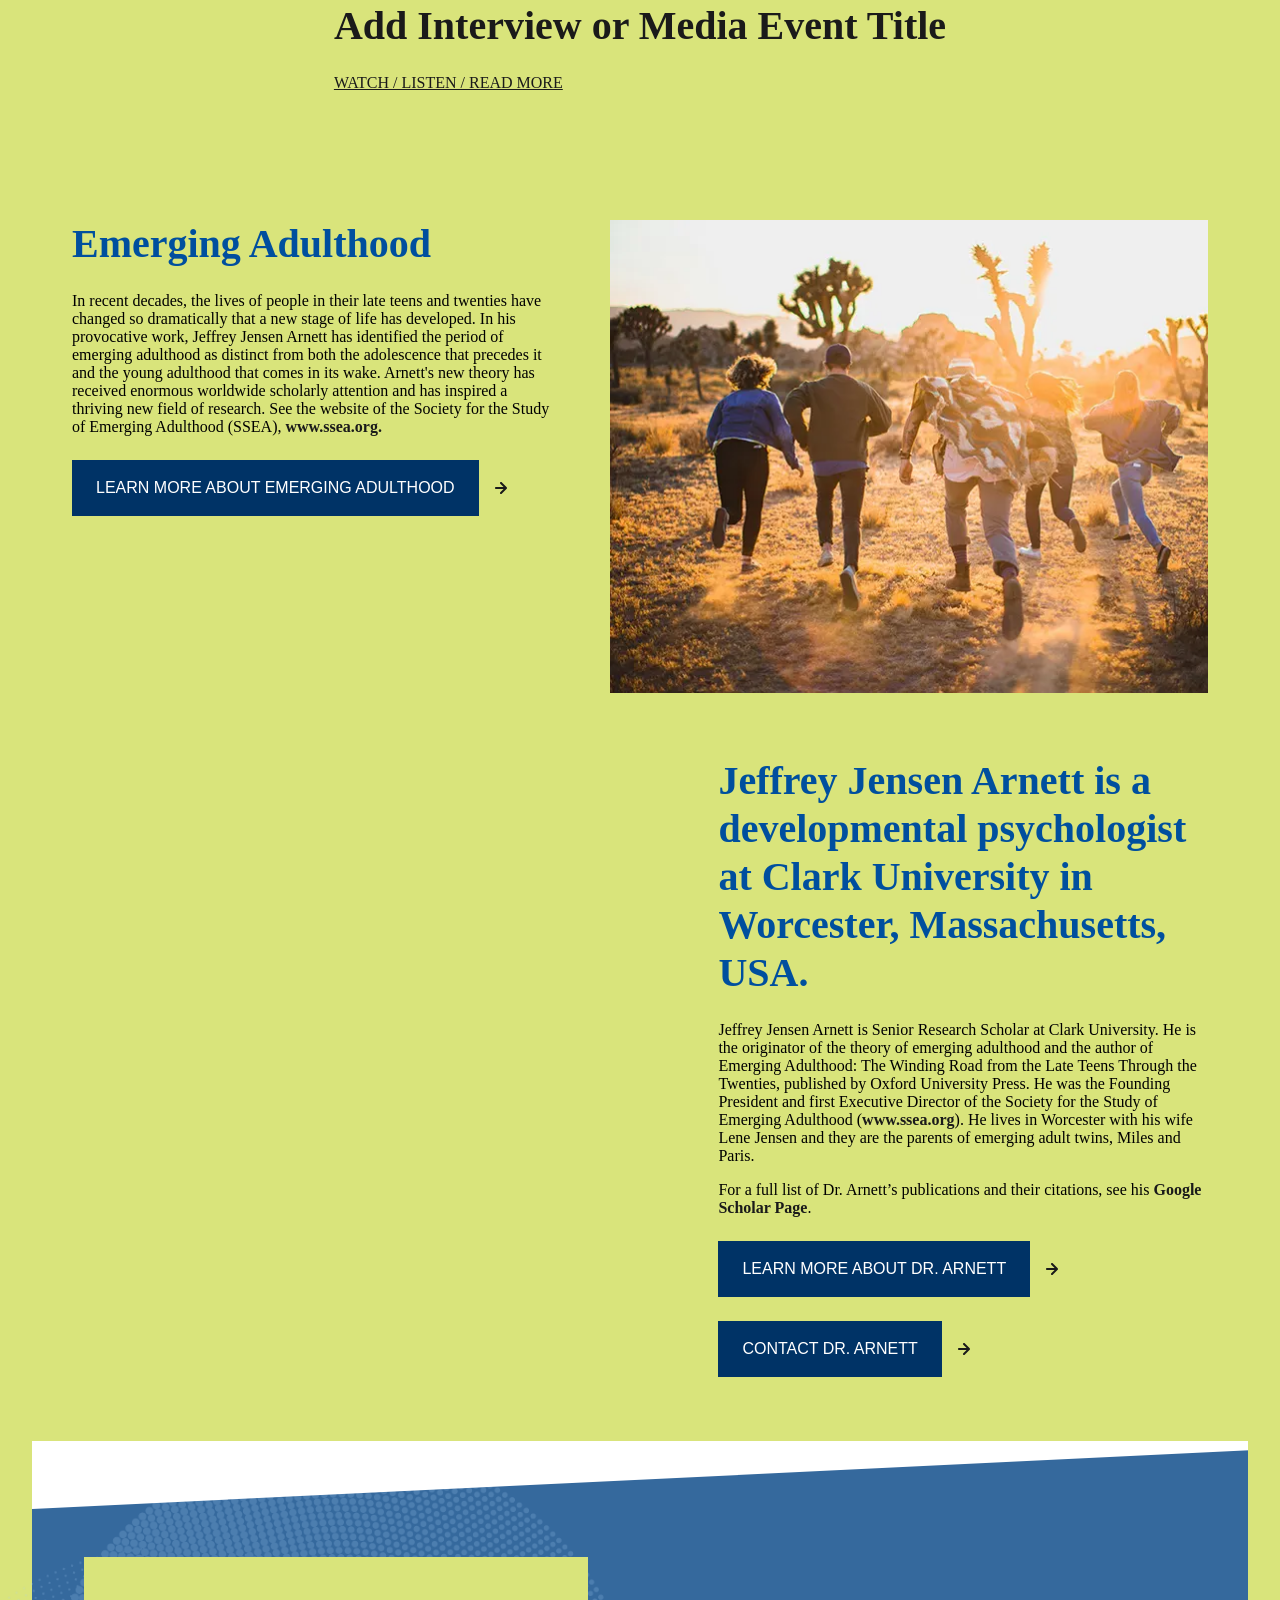
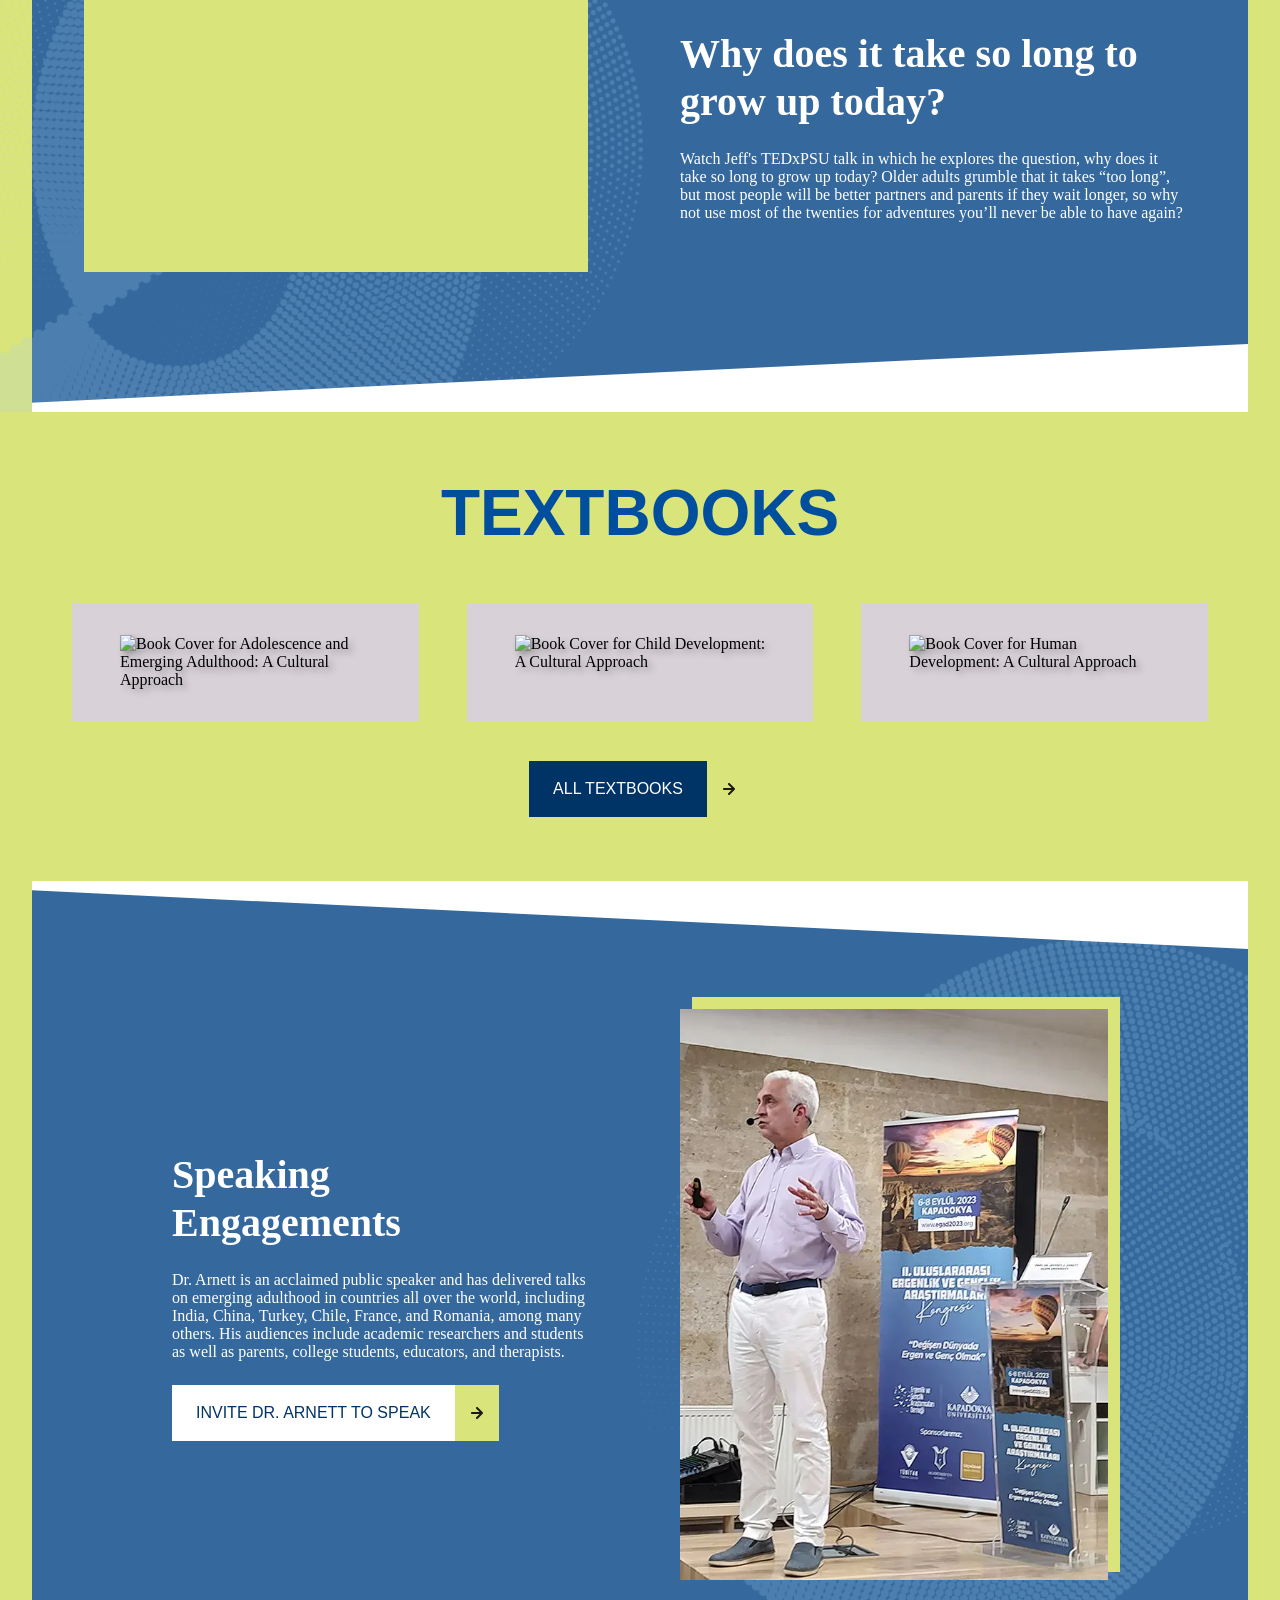
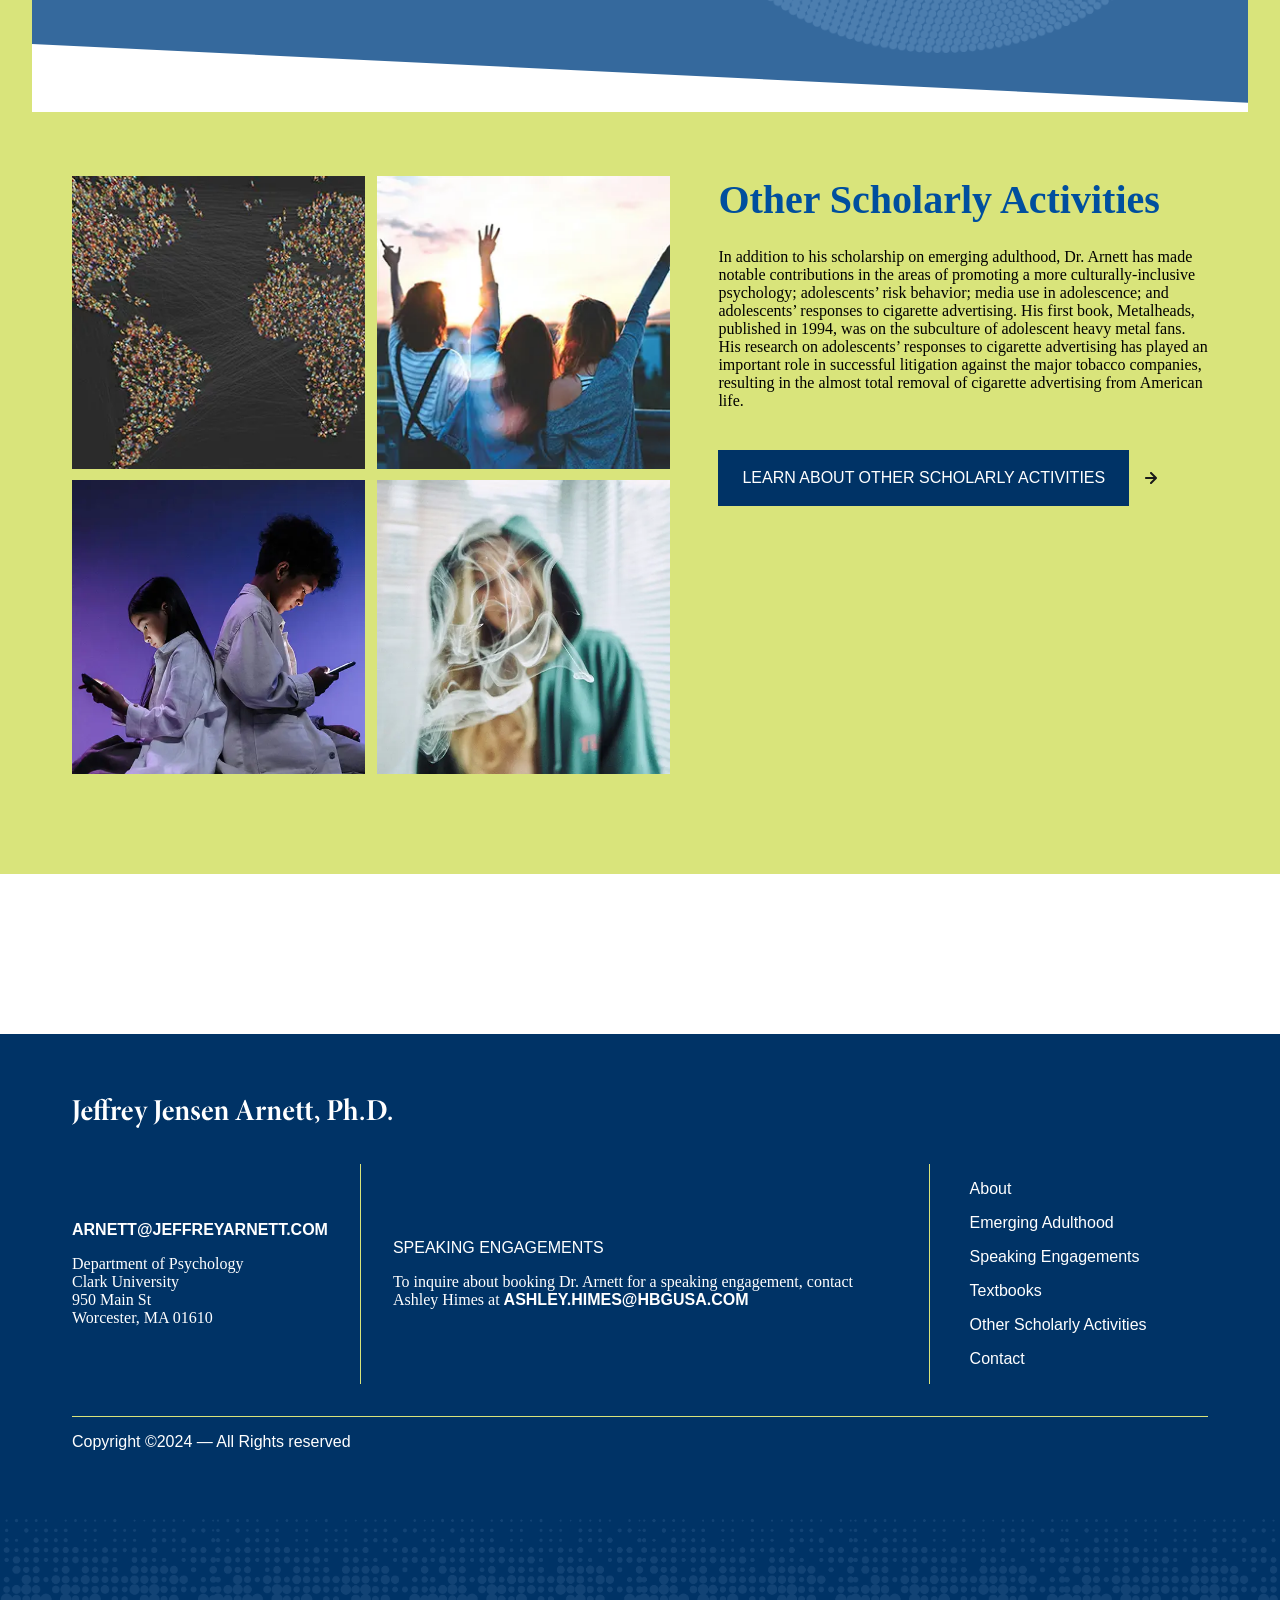
==== commit 6472a907: "Update index.html" ====
--- a/index.html
+++ b/index.html
@@ -235,6 +235,13 @@
     </div>
     <div class="latest-events-inner">
 
+      <section class="latest-events">
+  <div class="latest-events-wrapper">
+    <div class="featured-label">
+      <h2>Media Events</h2>
+    </div>
+    <div class="latest-events-inner">
+
       <!-- MEDIA EVENT 1: Replace sample information -->
       <div class="indiv-event">
         <div class="latest-labels">
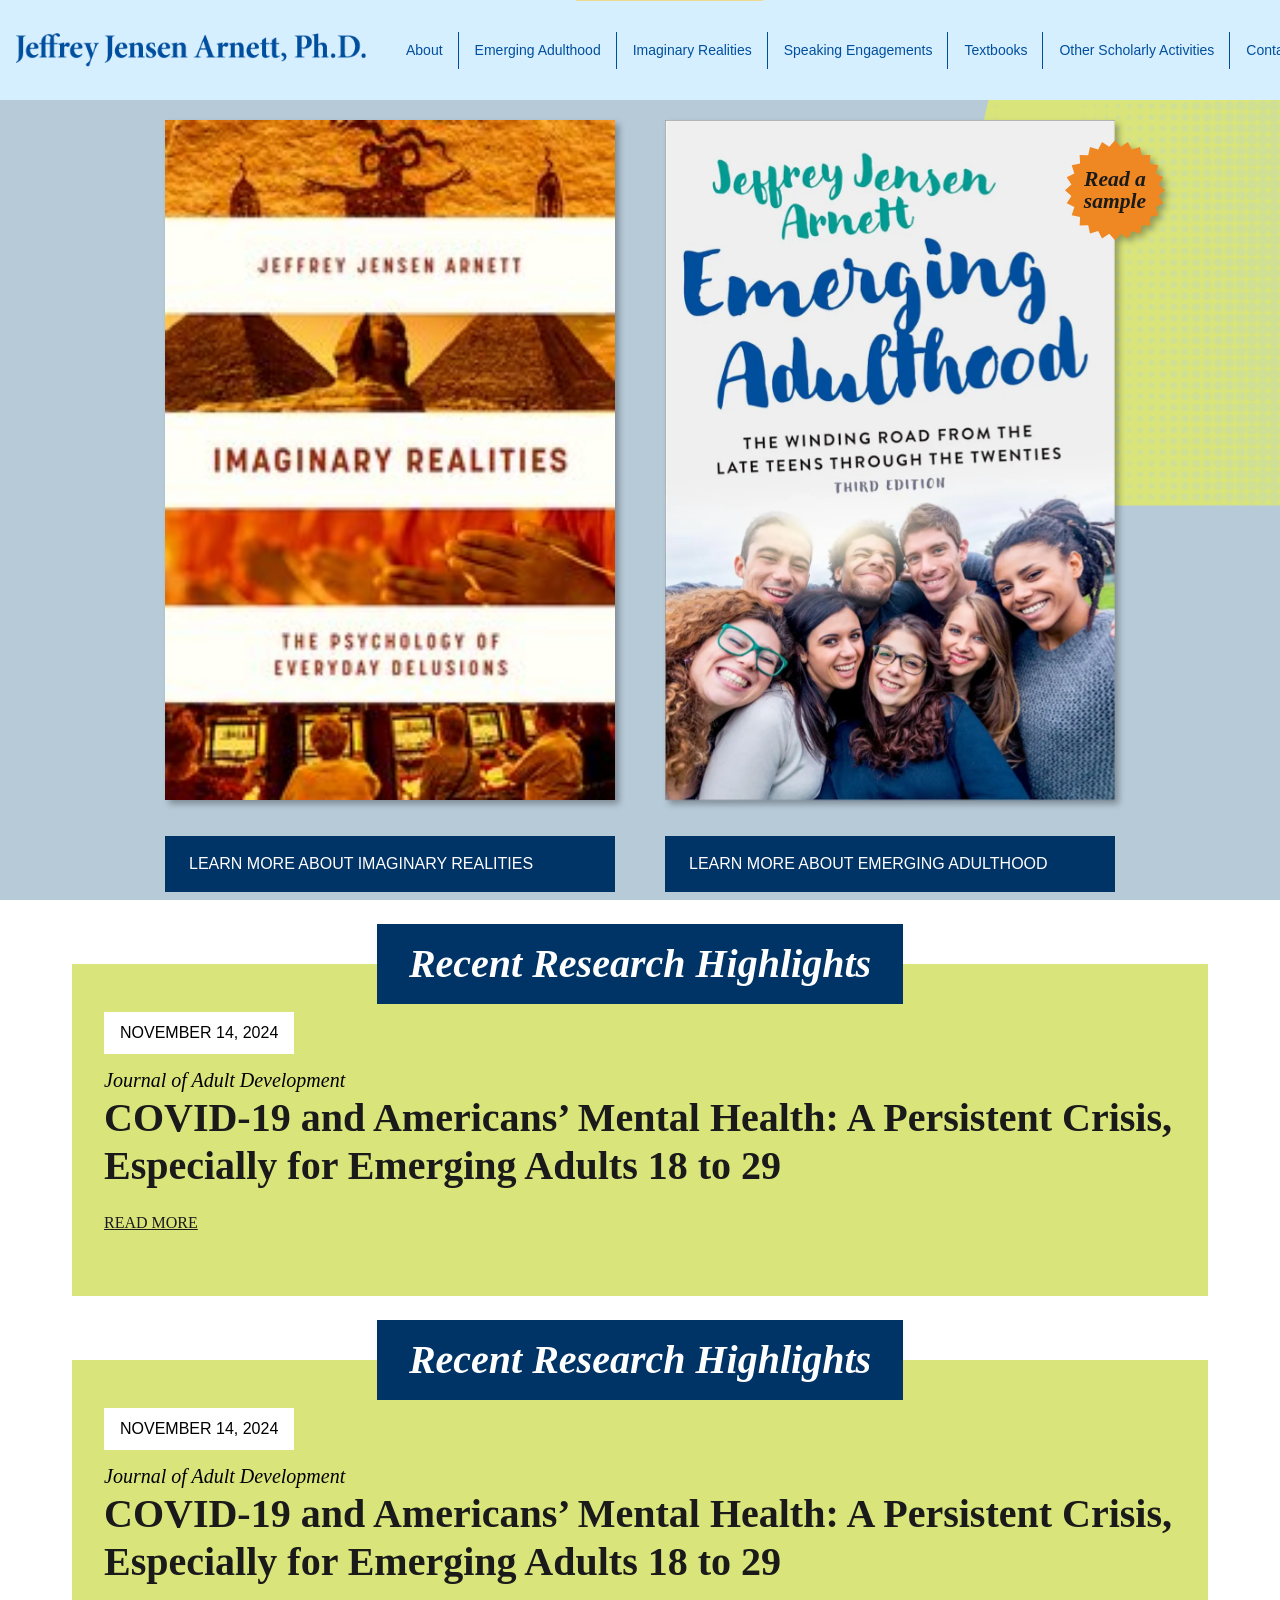
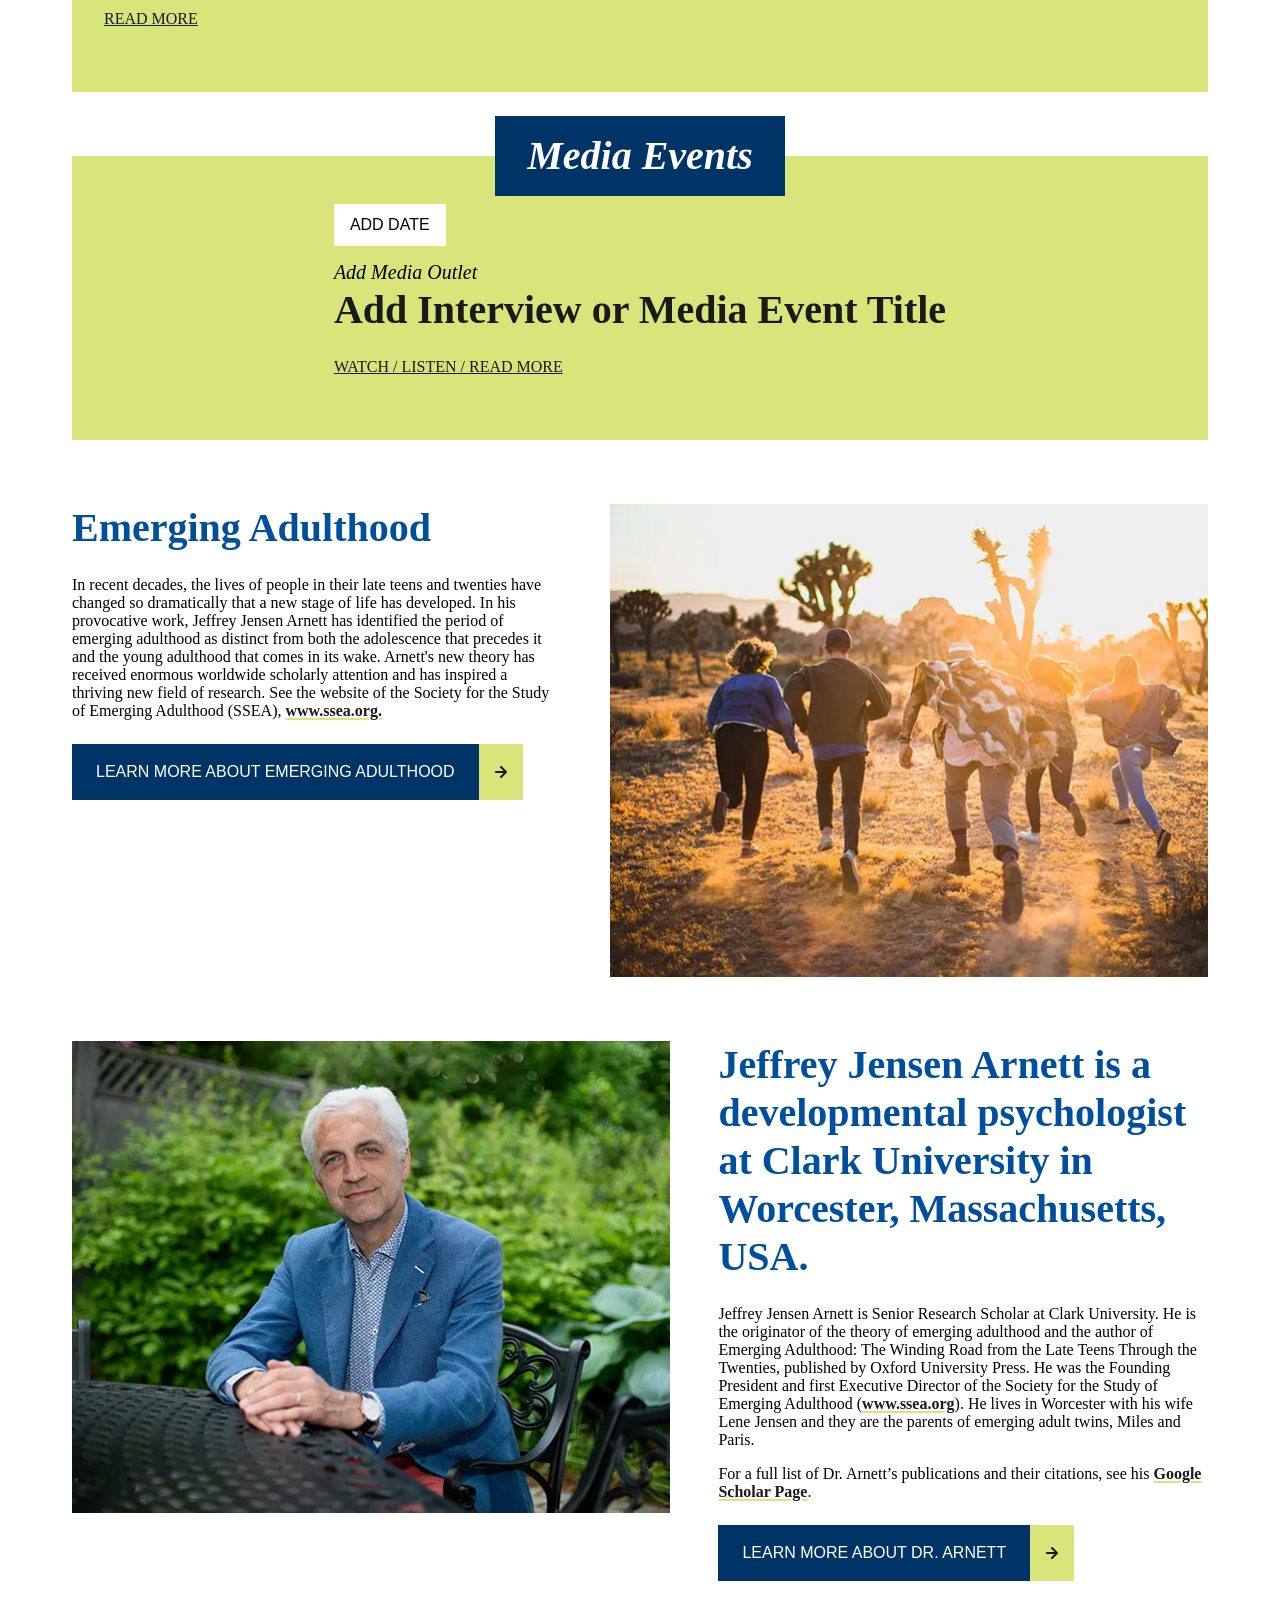
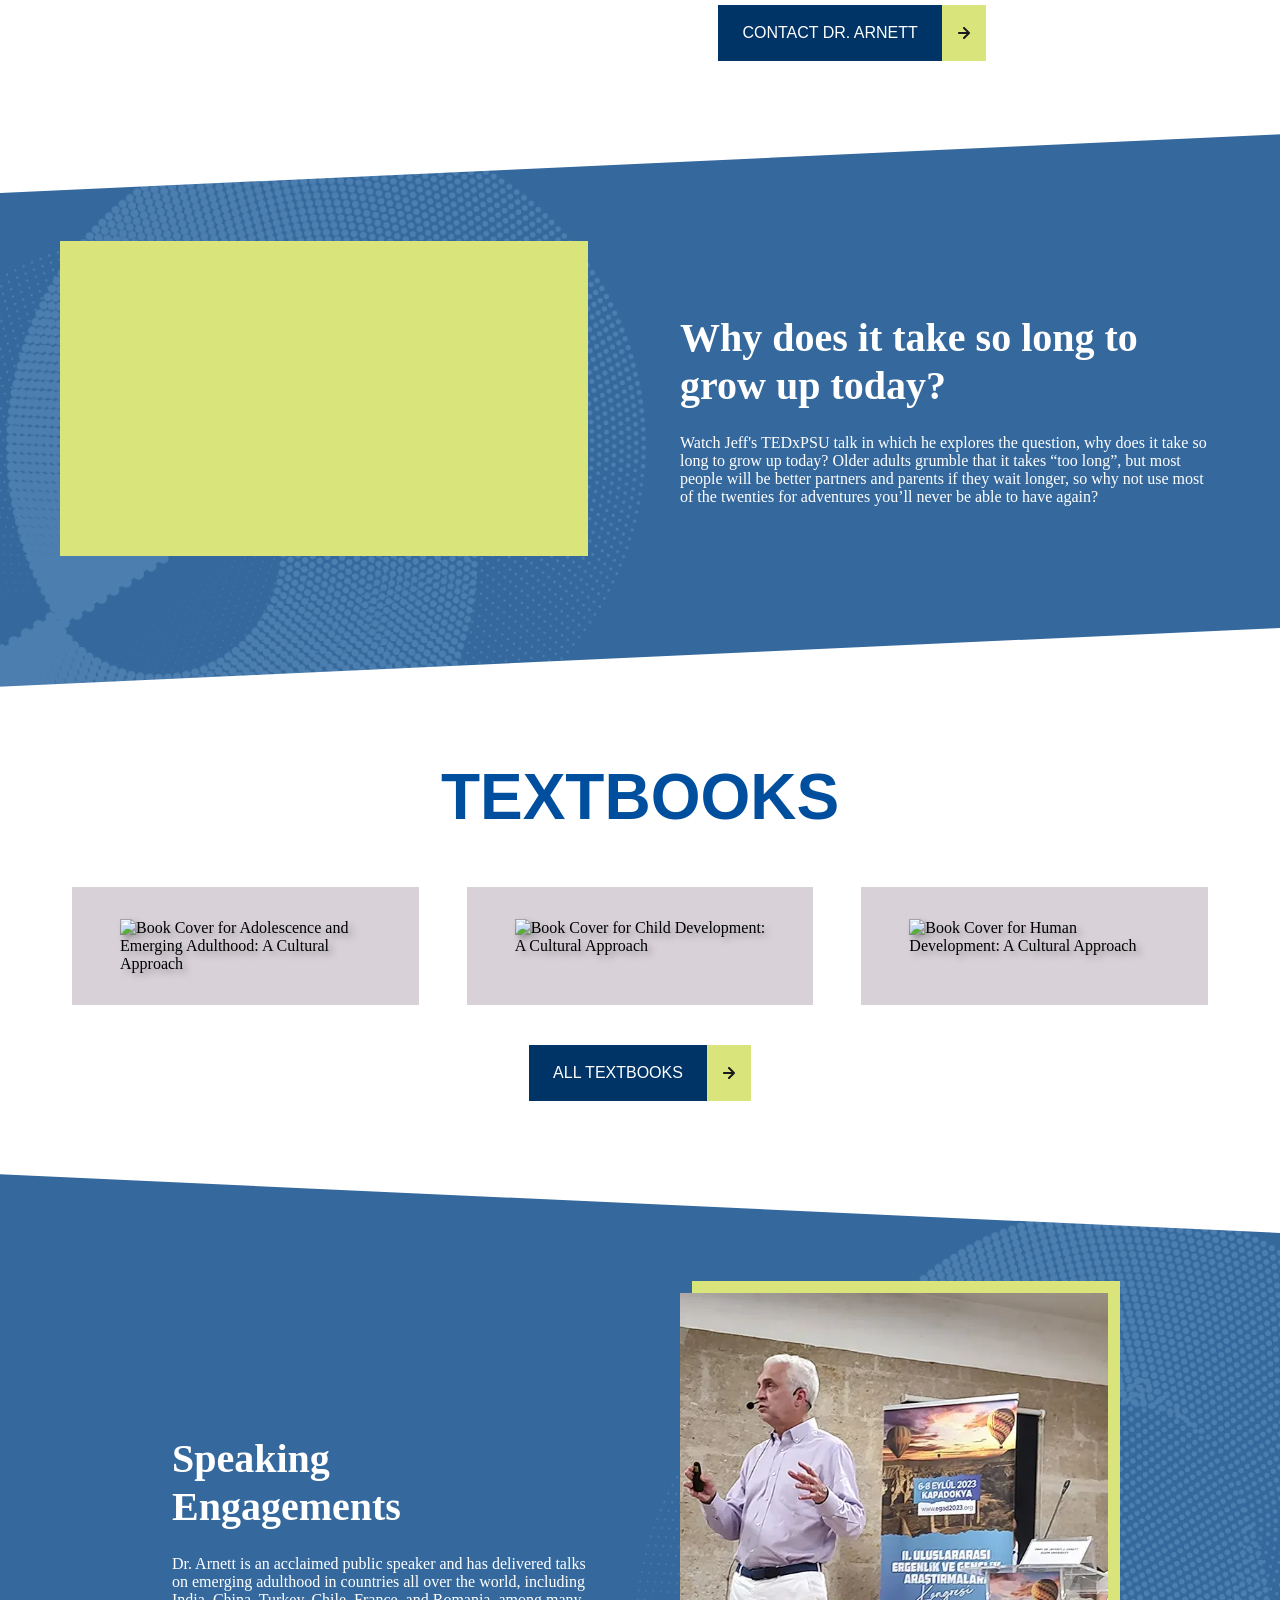
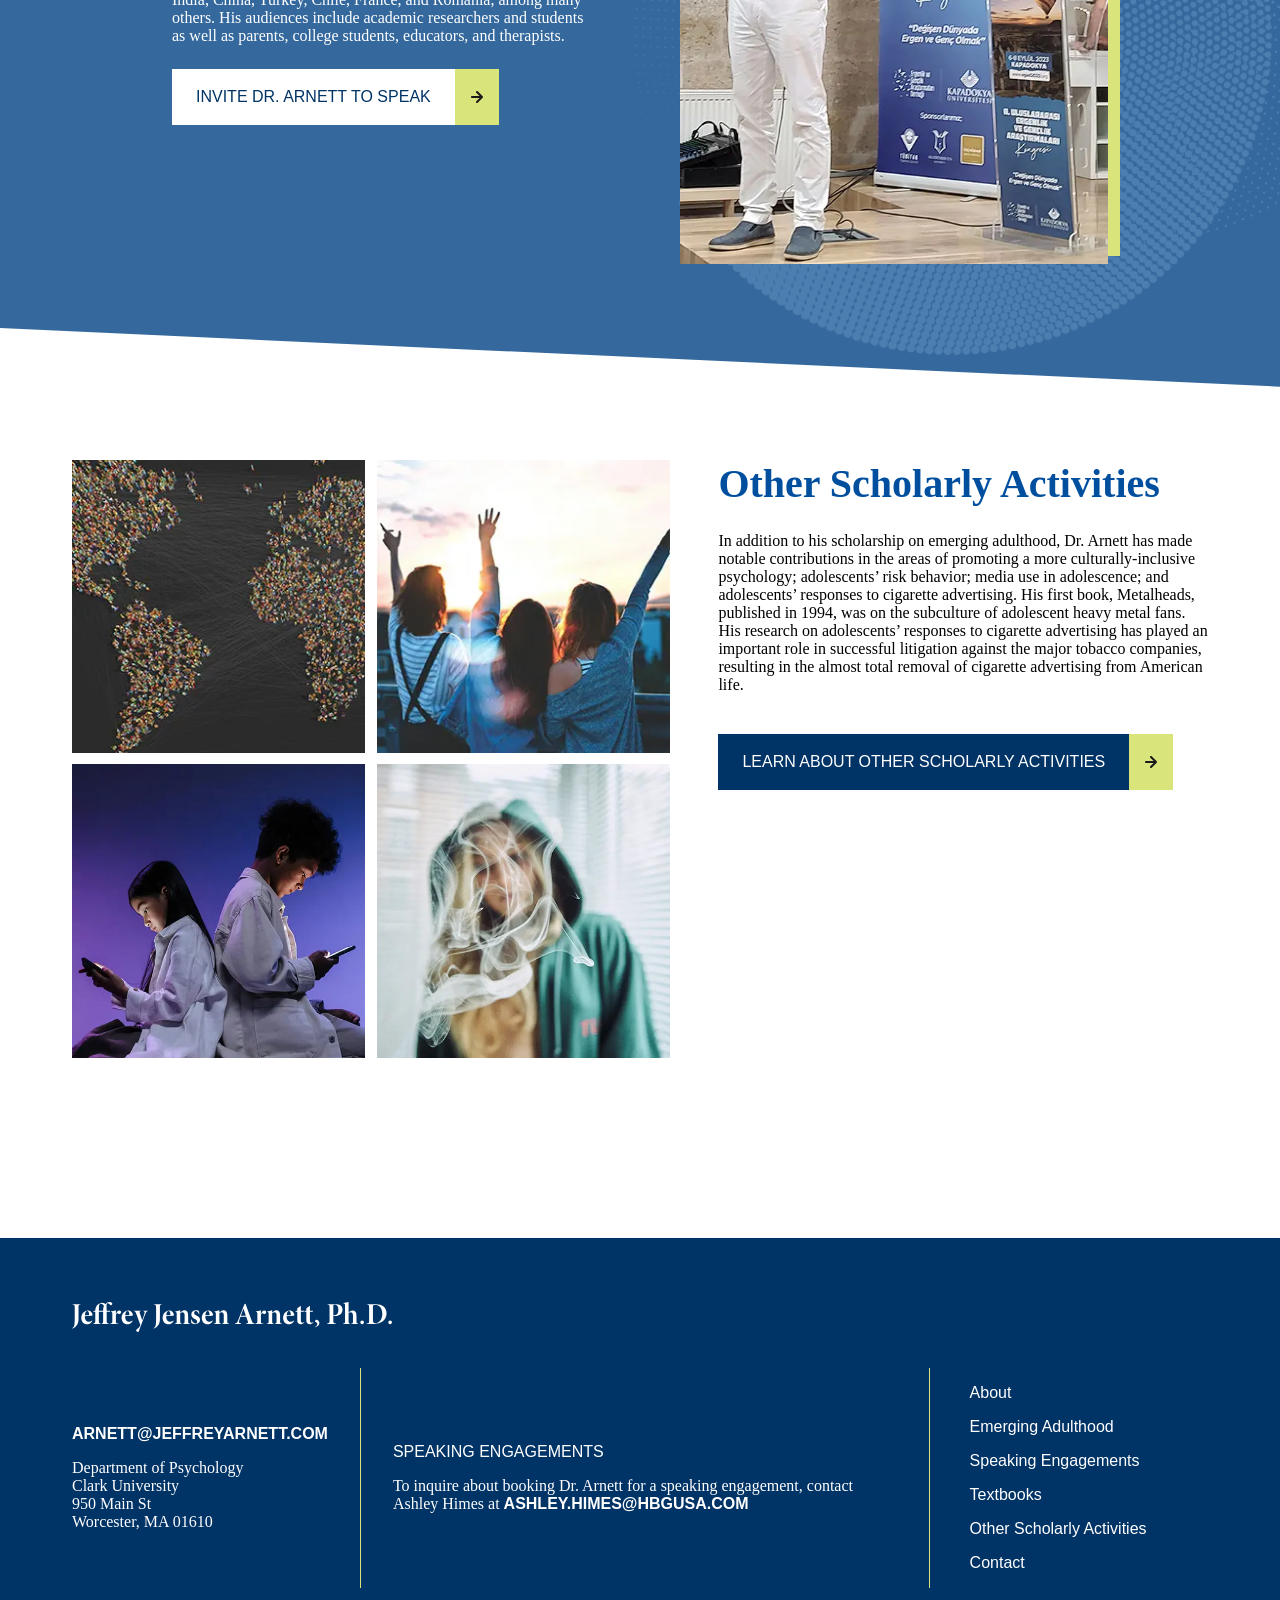
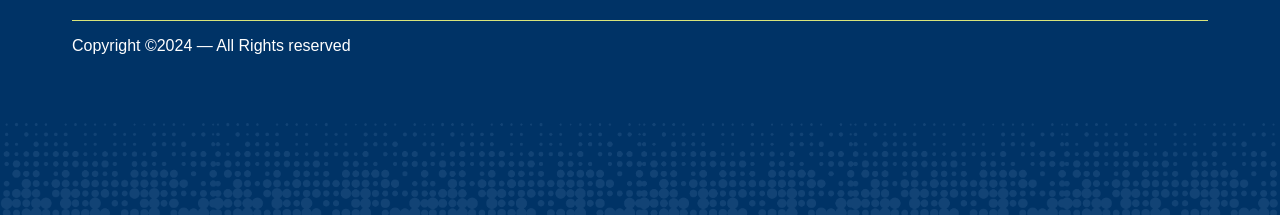
==== commit 6ac1f336: "Update index.html" ====
--- a/index.html
+++ b/index.html
@@ -227,15 +227,36 @@
   </div>
 </section>
 
-<!-- MEDIA EVENTS -->
-<section class="media-events">
+
+<!-- RECENT RESEARCH HIGHLIGHTS -->
+<section class="latest-events">
   <div class="latest-events-wrapper">
     <div class="featured-label">
-      <h2>Media Events</h2>
+      <h2>Recent Research Highlights</h2>
     </div>
     <div class="latest-events-inner">
-
-      <section class="latest-events">
+      <div class="indiv-event">
+        <div class="latest-labels">
+          <p>
+            <span class="date">November 14, 2024</span>
+          </p>
+        </div>
+        <div class="article-listing">
+          <p class="article-source">Journal of Adult Development</p>
+          <h3 class="article-title">
+            <a href="/">COVID-19 and Americans’ Mental Health: A Persistent Crisis, Especially for Emerging Adults 18 to 29</a>
+          </h3>
+          <a class="article-url" href="https://assets.ctfassets.net/71uqn4vayf1f/3UloMPivVWbpMiCrnPudHw/6e94999945a0df65f519824e2b3e71db/COVID-19_and_American-s_Mental_Health.Arnett___Mitra.JAD.2024.pdf" tabindex="-1">
+            <p>Read More</p>
+          </a>
+        </div>
+      </div>
+    </div>
+  </div>
+</section>
+
+<!-- MEDIA EVENTS -->
+<section class="latest-events">
   <div class="latest-events-wrapper">
     <div class="featured-label">
       <h2>Media Events</h2>
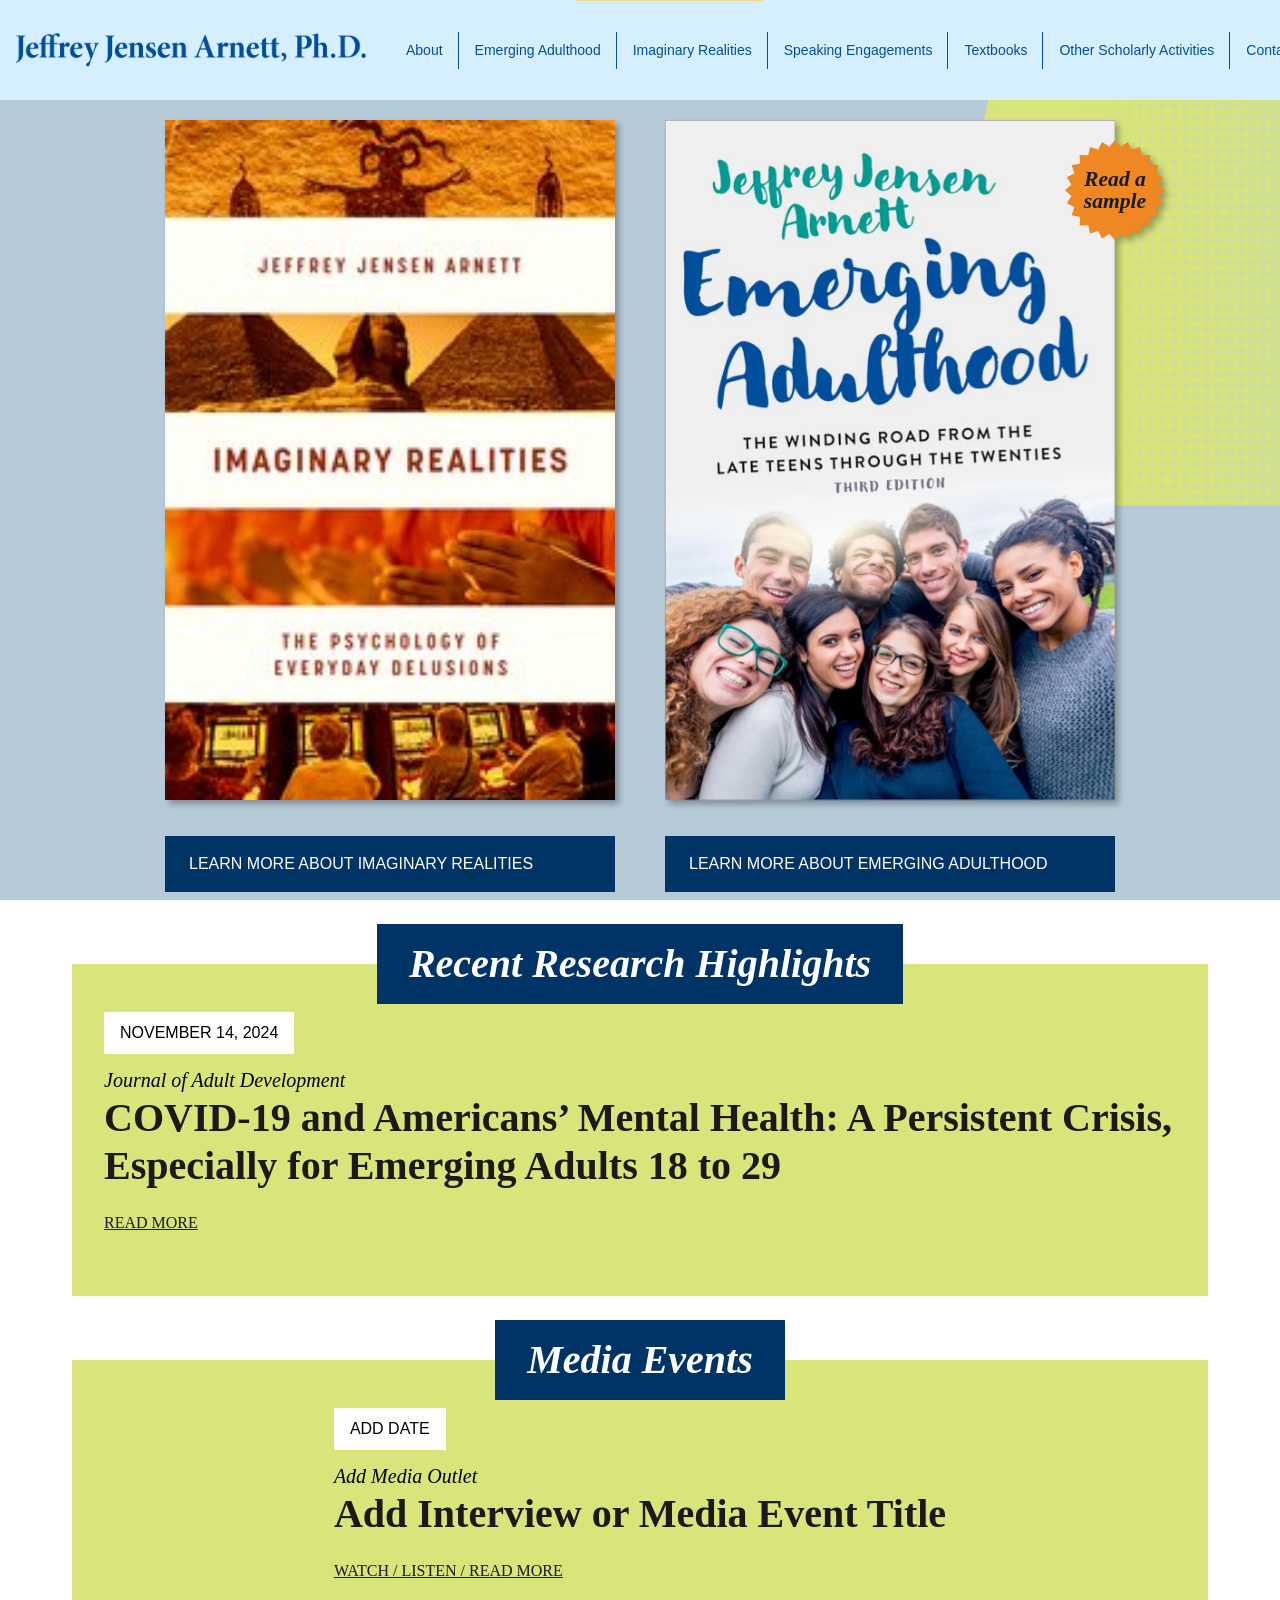
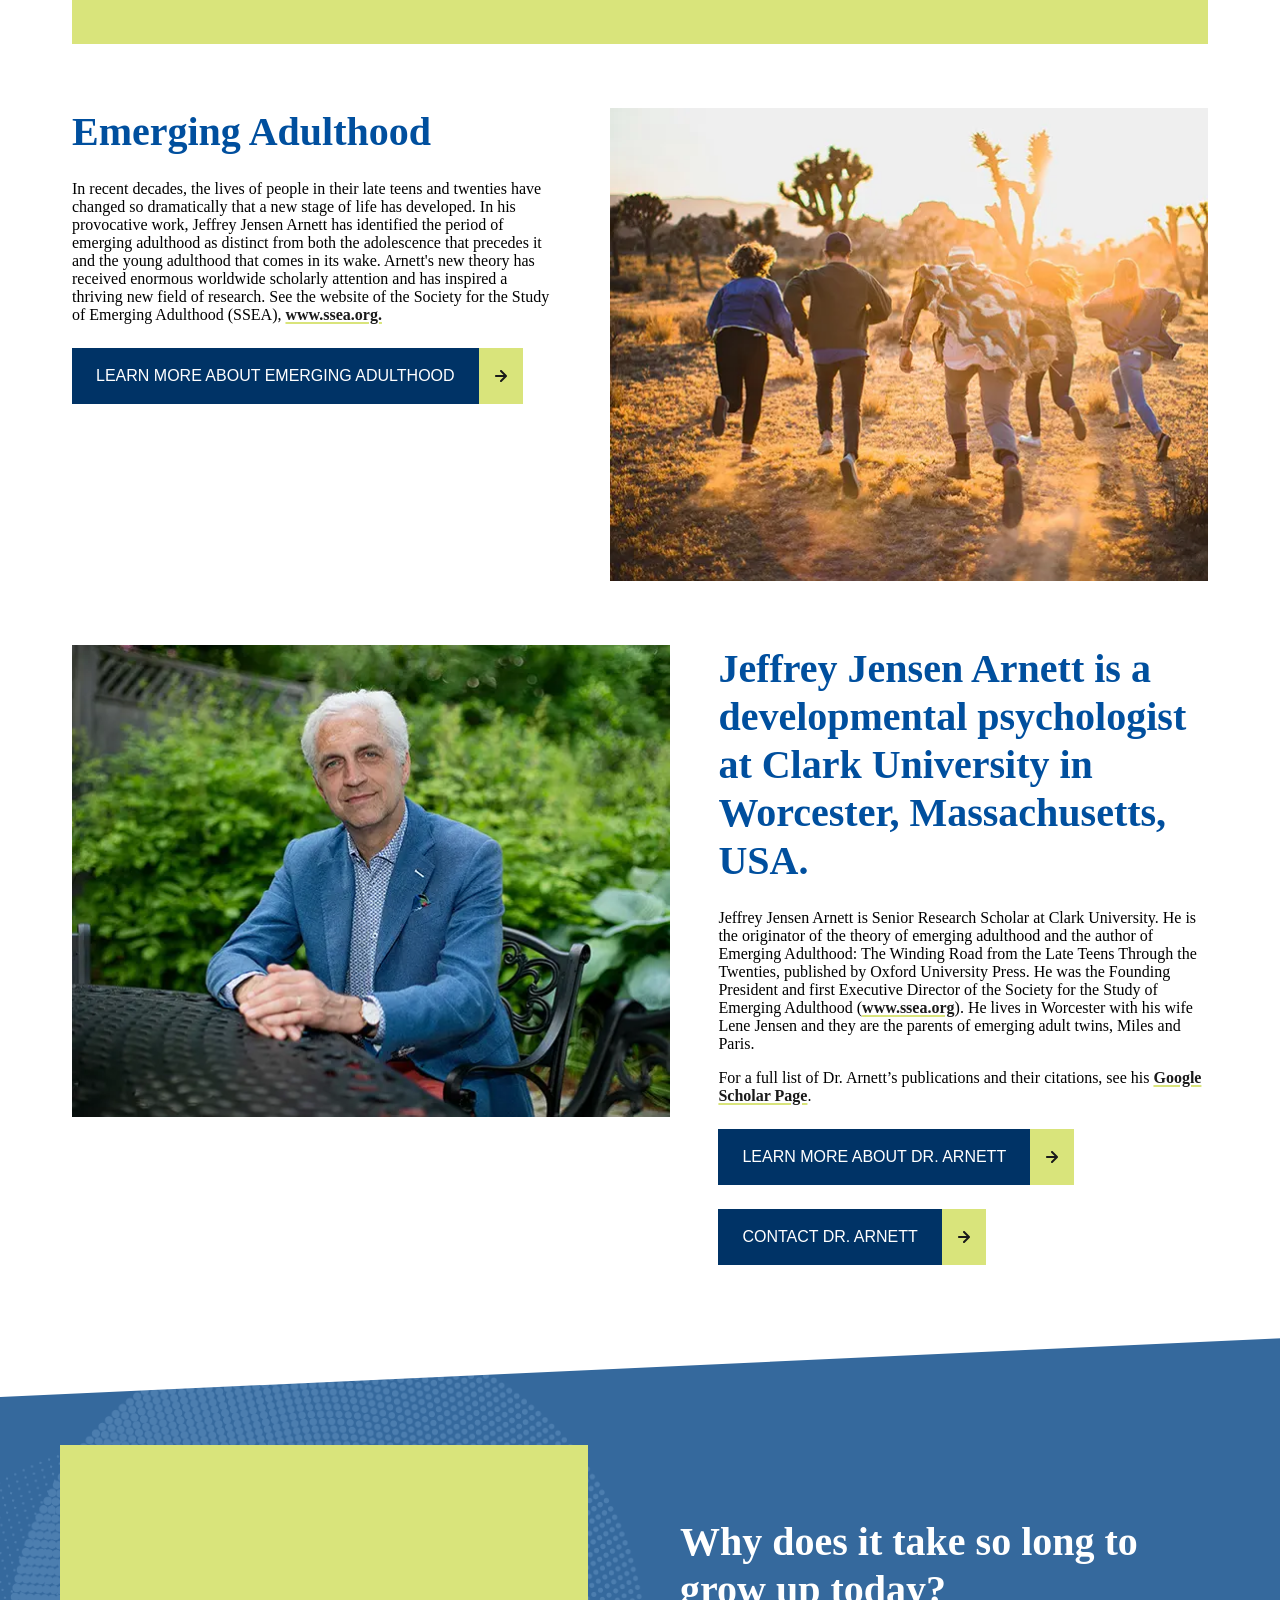
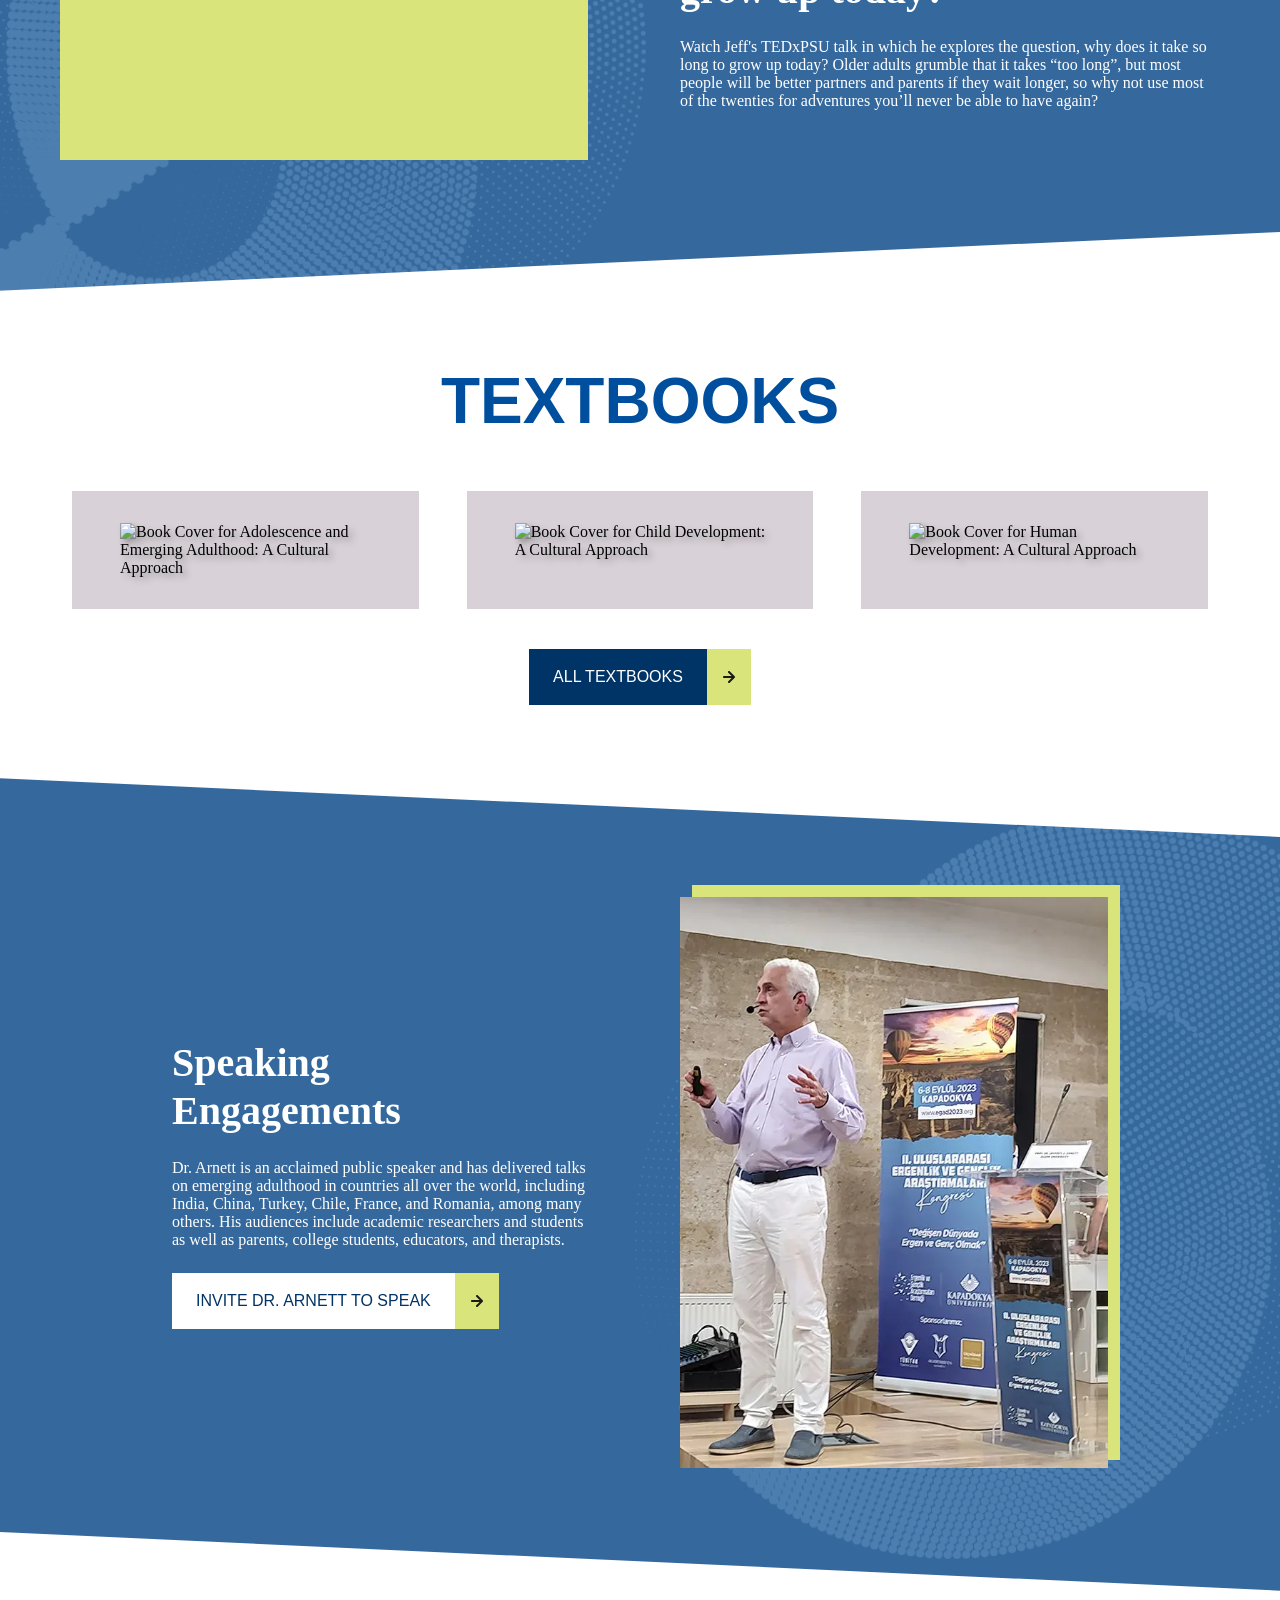
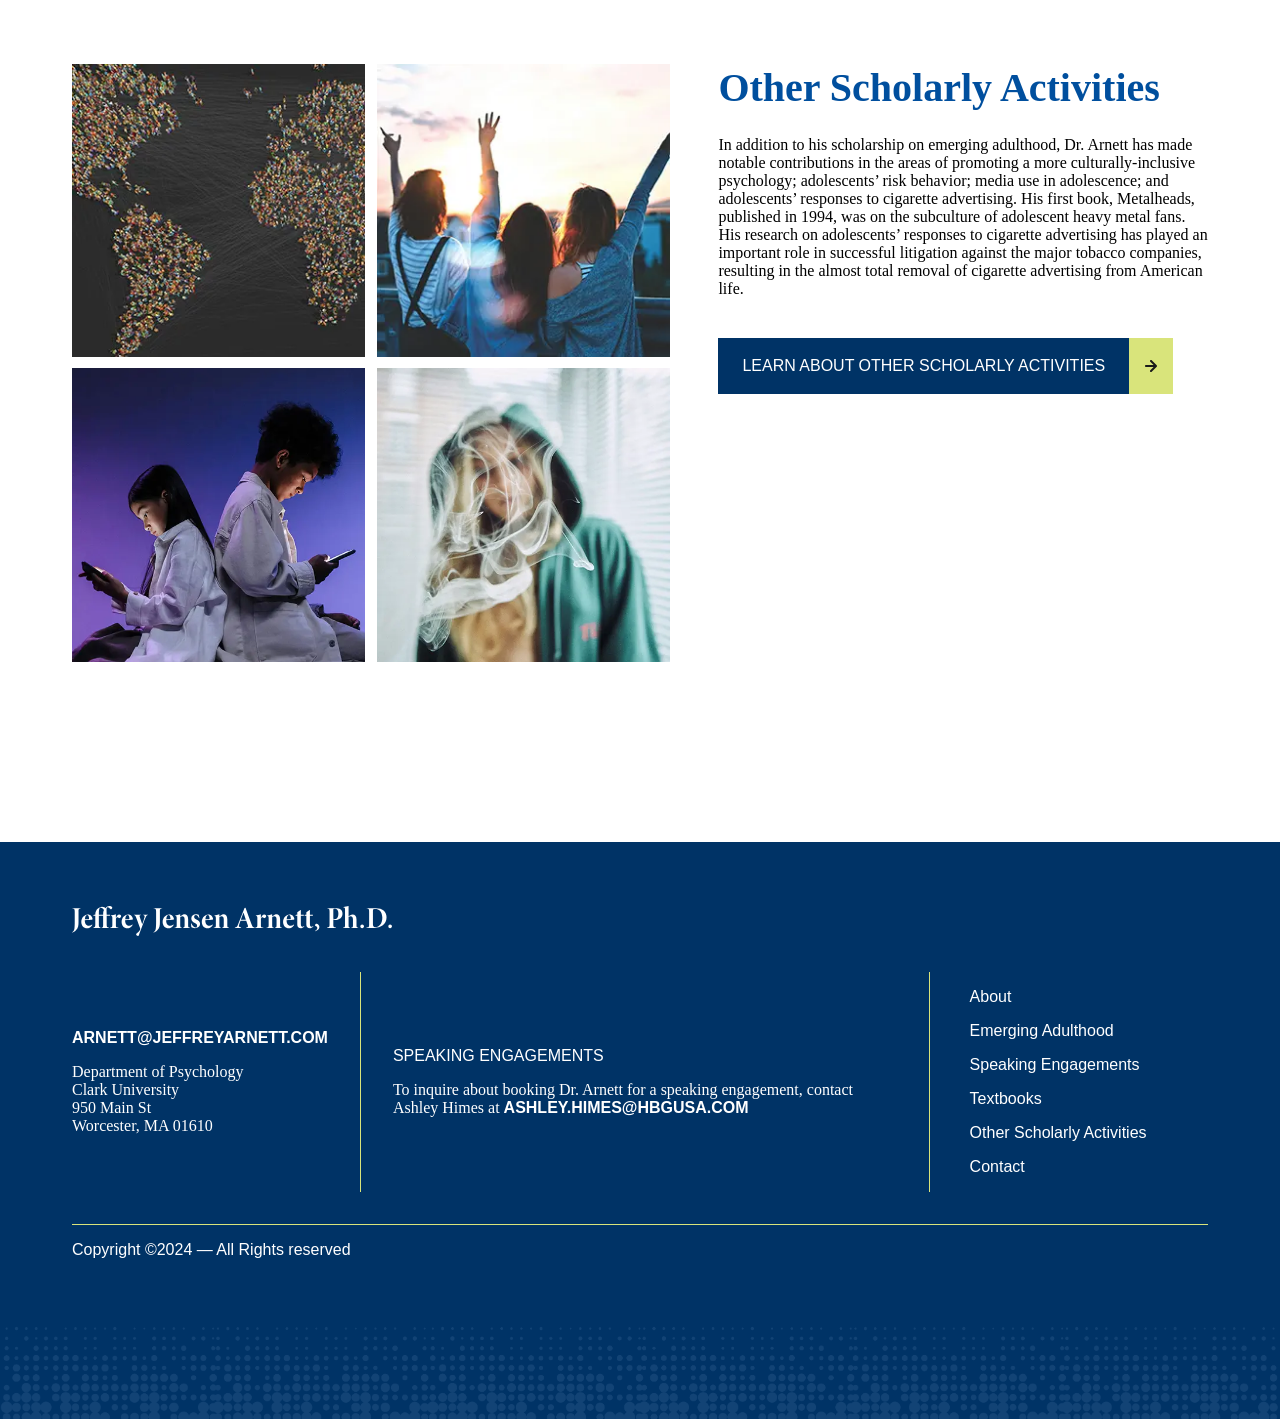
==== commit c012930c: "Update index.html" ====
--- a/index.html
+++ b/index.html
@@ -227,34 +227,6 @@
   </div>
 </section>
 
-
-<!-- RECENT RESEARCH HIGHLIGHTS -->
-<section class="latest-events">
-  <div class="latest-events-wrapper">
-    <div class="featured-label">
-      <h2>Recent Research Highlights</h2>
-    </div>
-    <div class="latest-events-inner">
-      <div class="indiv-event">
-        <div class="latest-labels">
-          <p>
-            <span class="date">November 14, 2024</span>
-          </p>
-        </div>
-        <div class="article-listing">
-          <p class="article-source">Journal of Adult Development</p>
-          <h3 class="article-title">
-            <a href="/">COVID-19 and Americans’ Mental Health: A Persistent Crisis, Especially for Emerging Adults 18 to 29</a>
-          </h3>
-          <a class="article-url" href="https://assets.ctfassets.net/71uqn4vayf1f/3UloMPivVWbpMiCrnPudHw/6e94999945a0df65f519824e2b3e71db/COVID-19_and_American-s_Mental_Health.Arnett___Mitra.JAD.2024.pdf" tabindex="-1">
-            <p>Read More</p>
-          </a>
-        </div>
-      </div>
-    </div>
-  </div>
-</section>
-
 <!-- MEDIA EVENTS -->
 <section class="latest-events">
   <div class="latest-events-wrapper">
